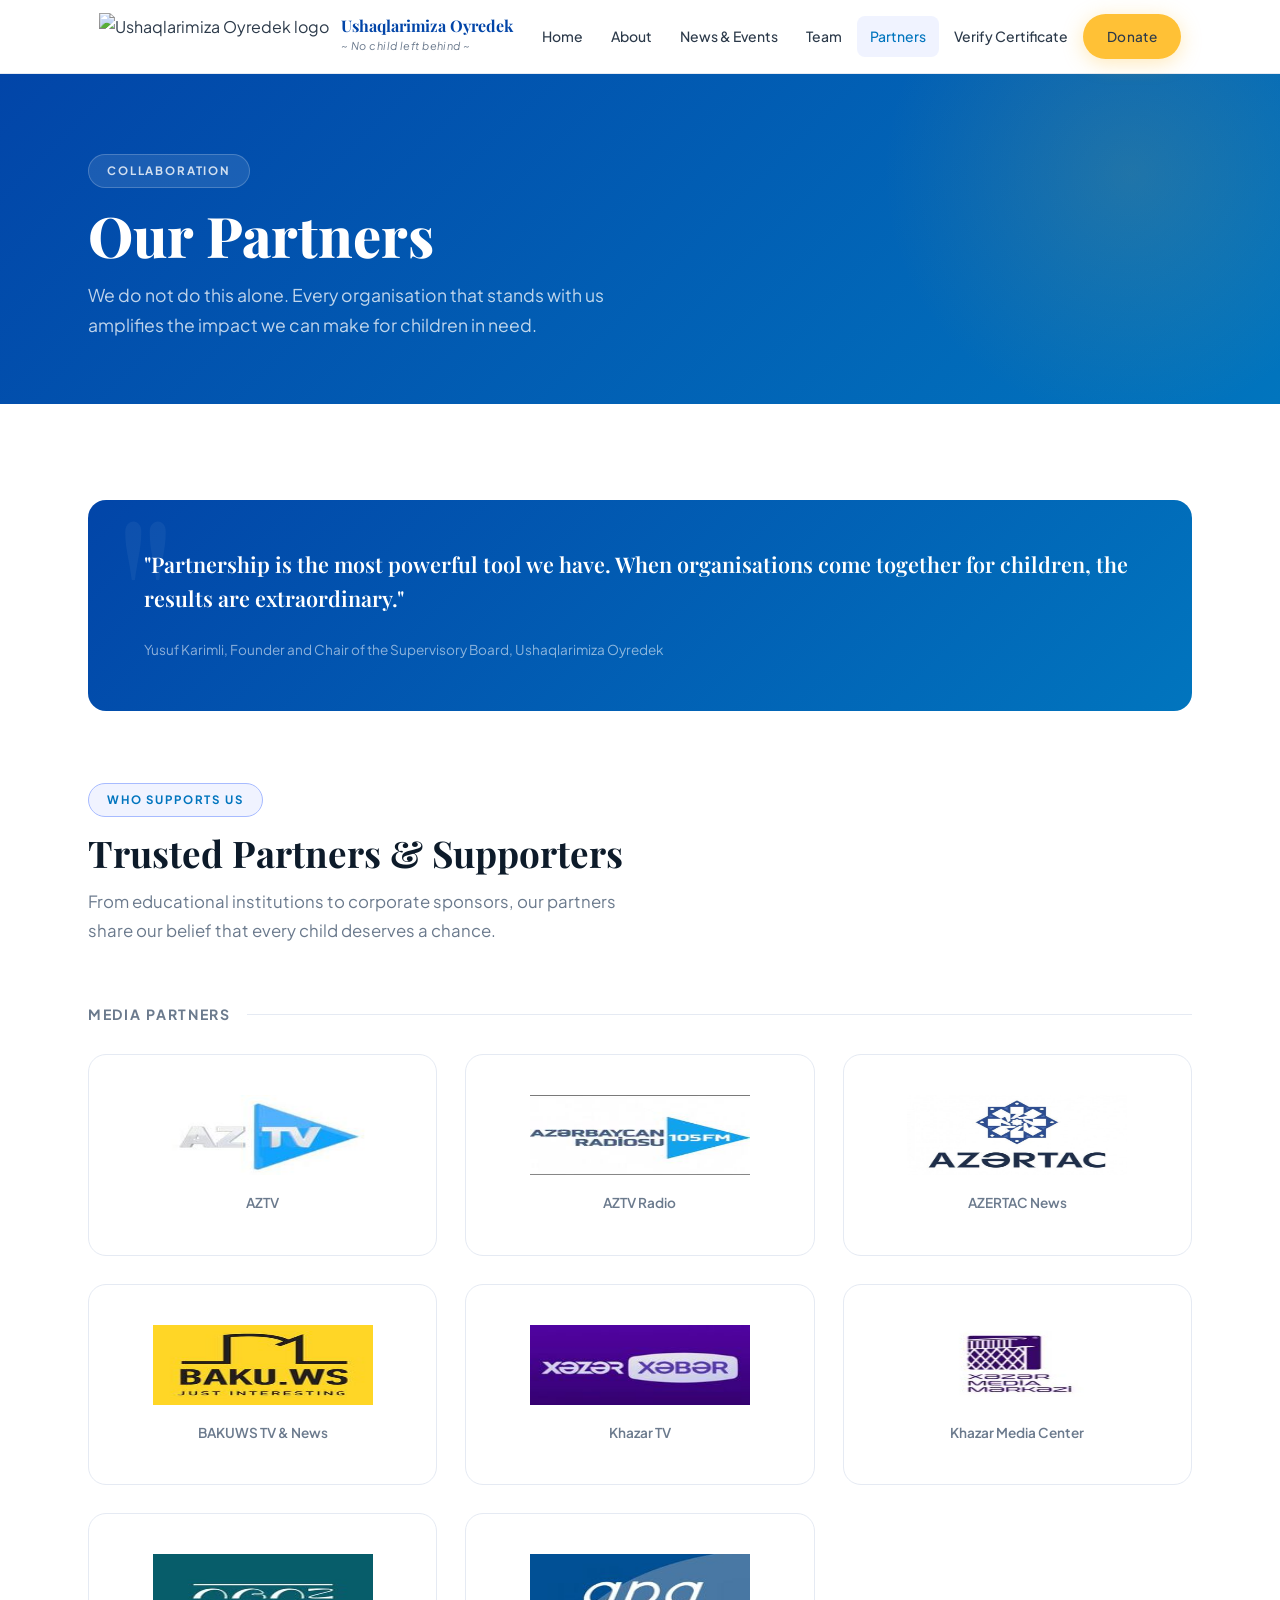
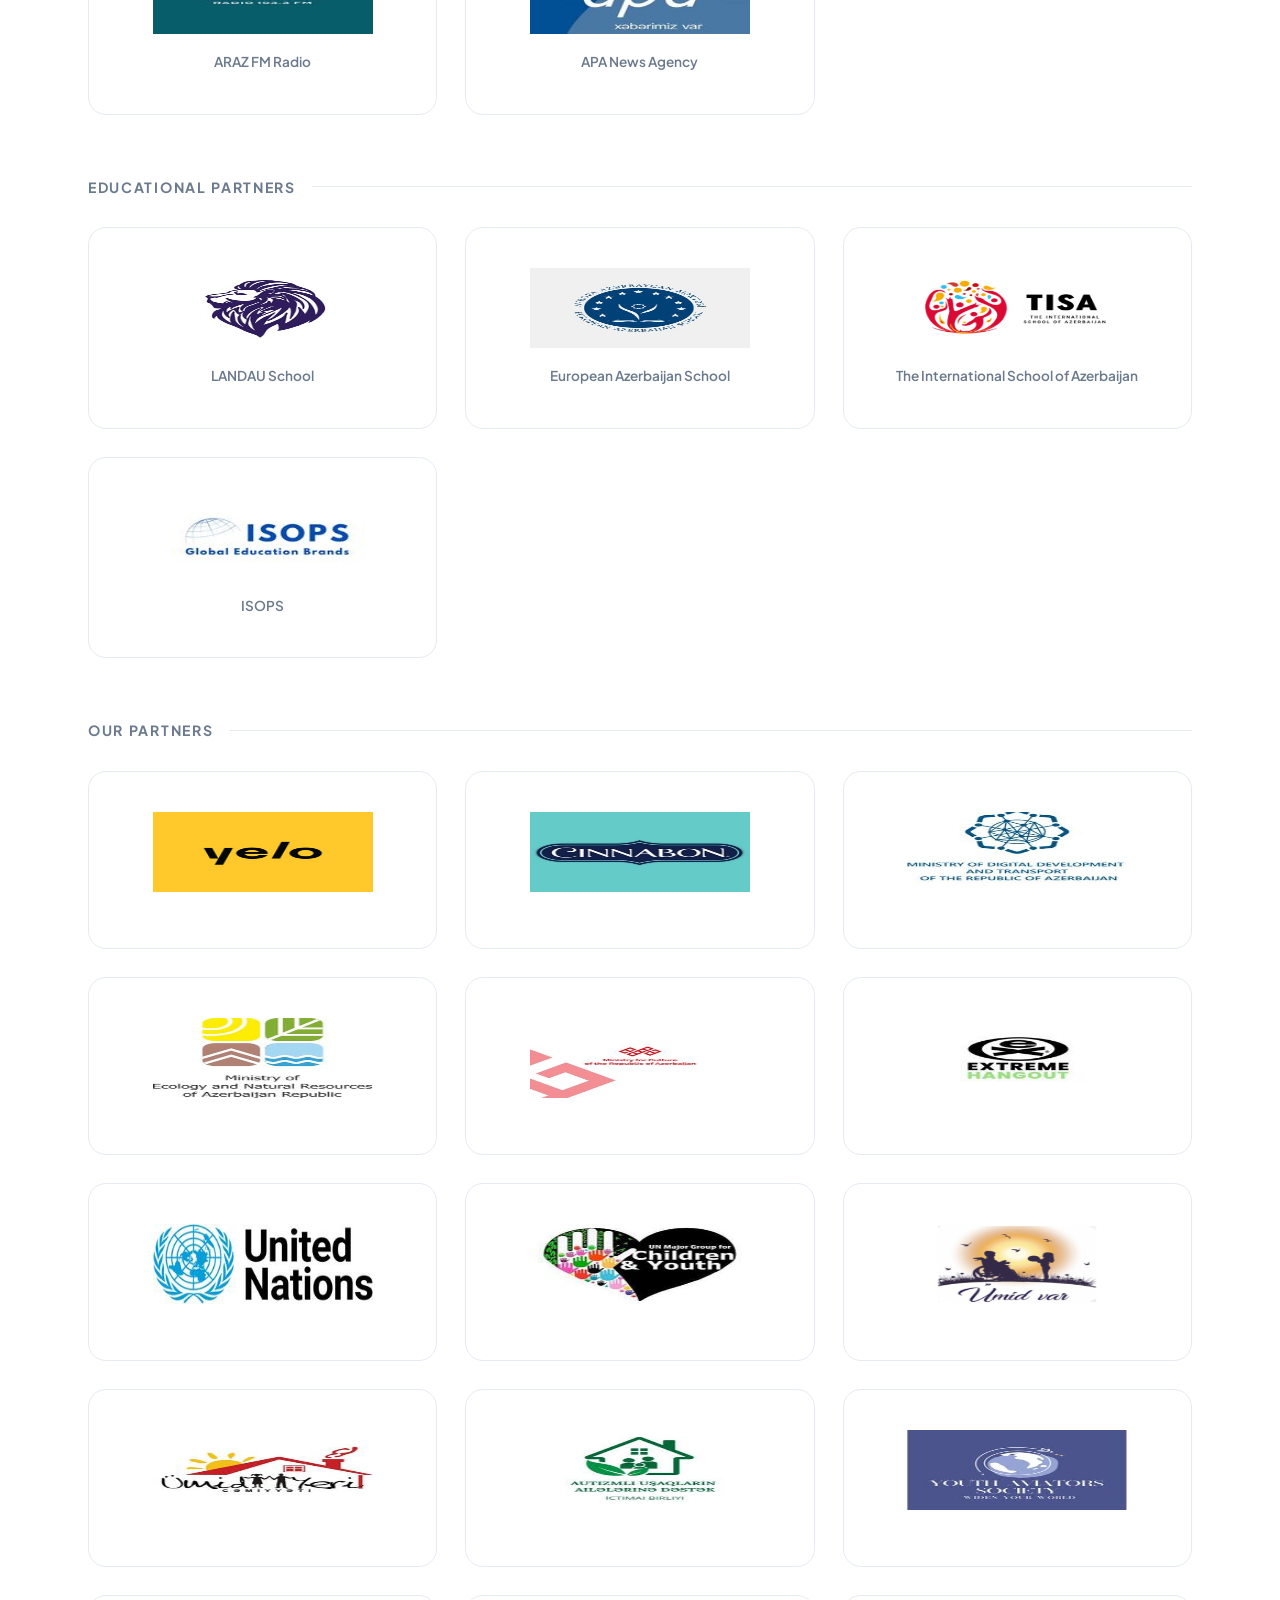
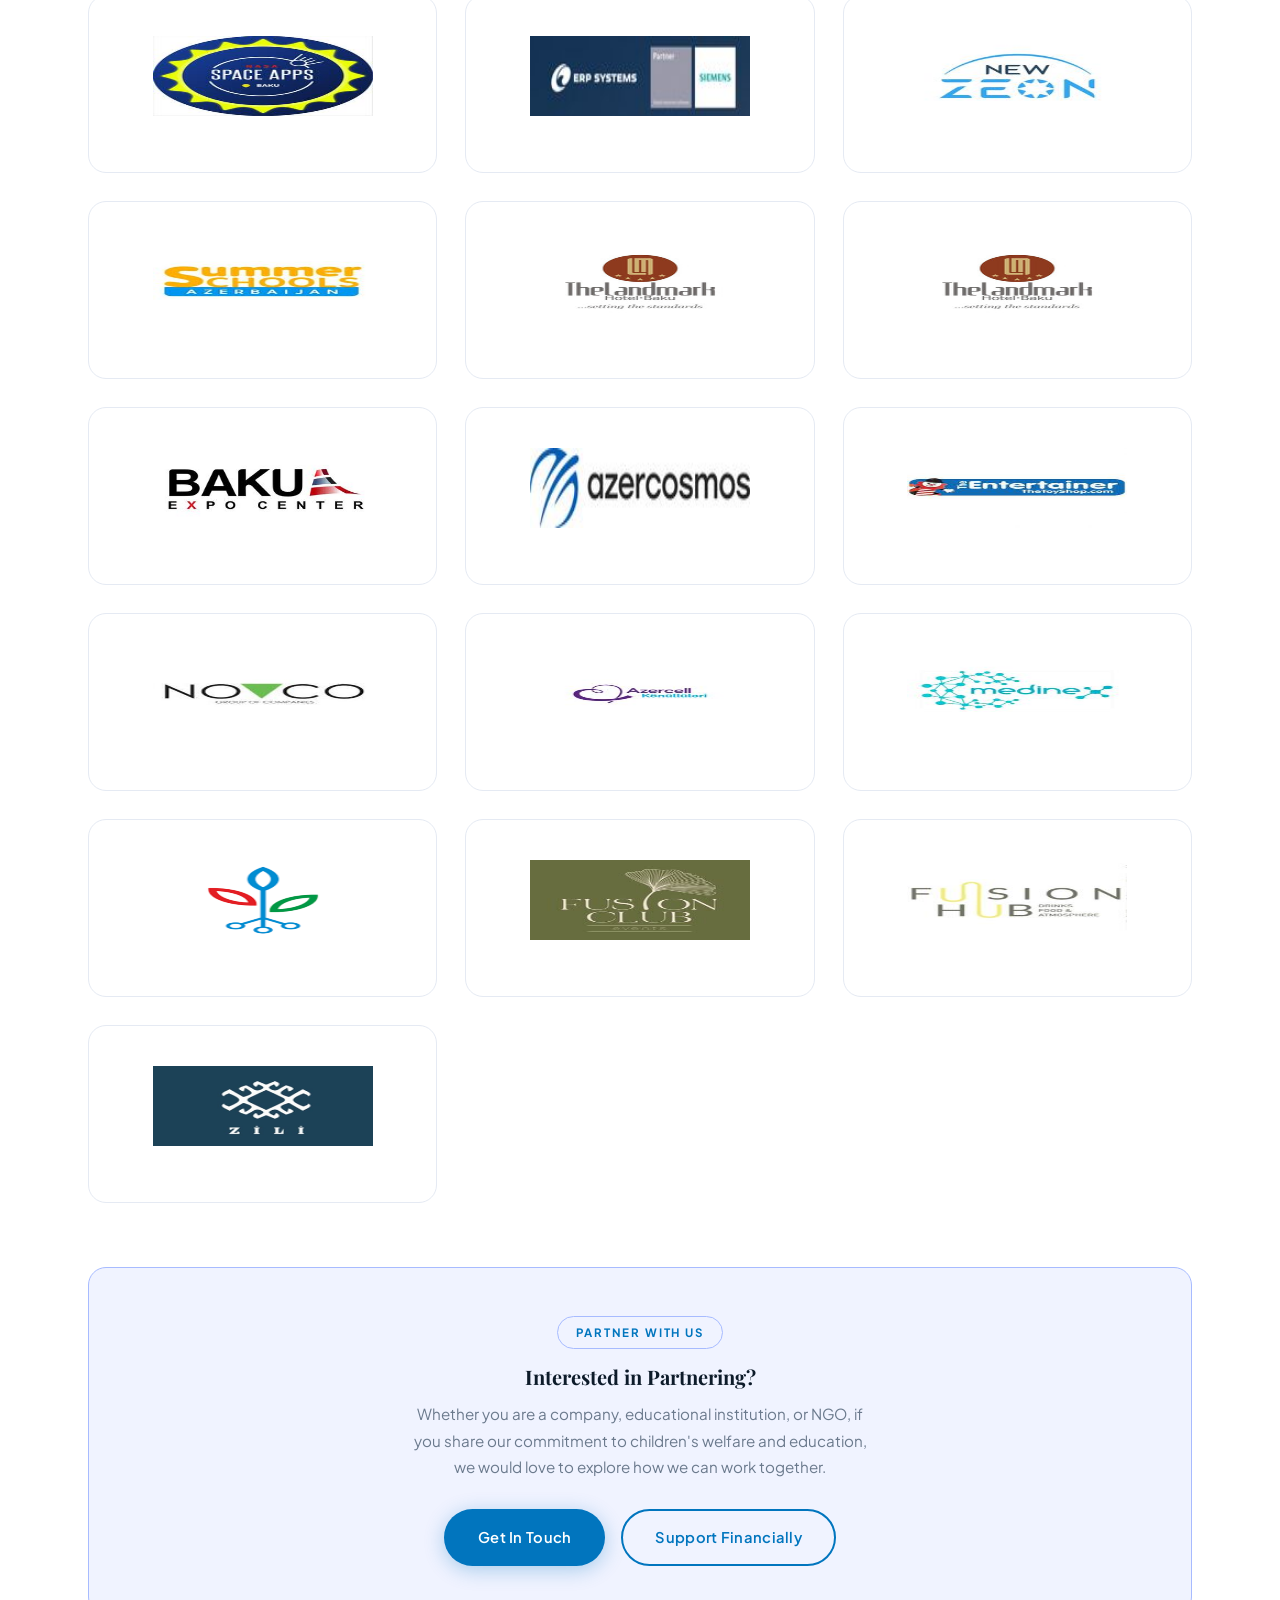
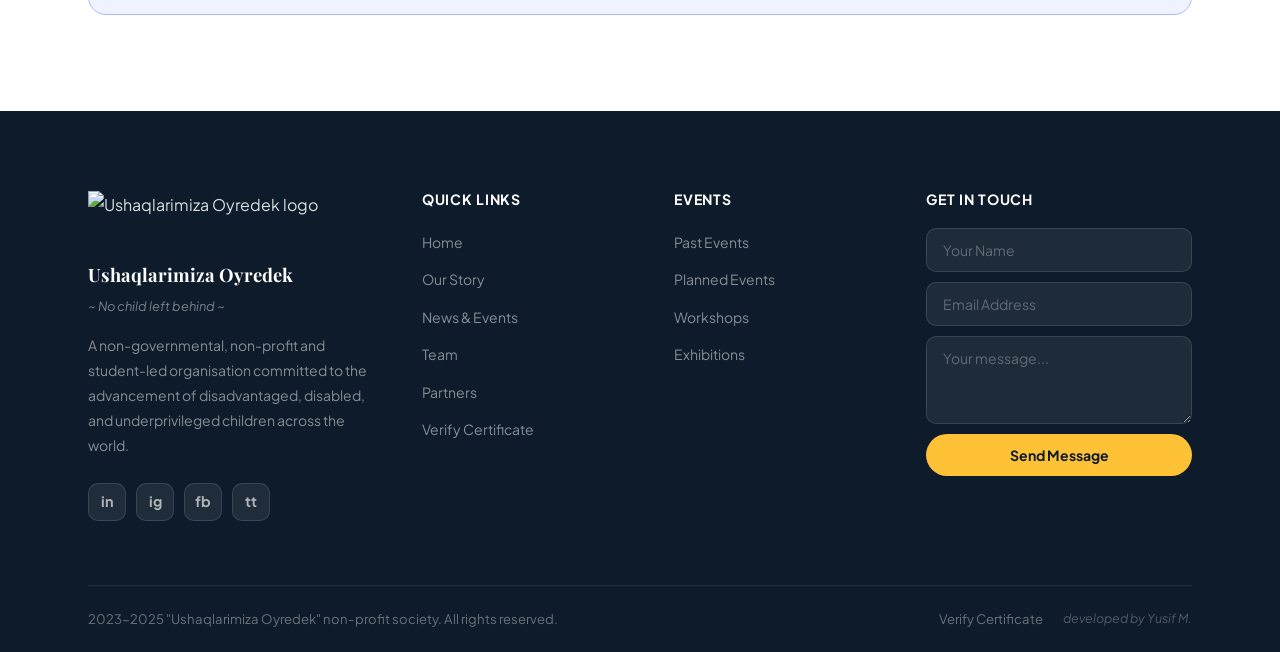
==== partners.html @ ffa464b2 "feat: v2.0" ====
<!DOCTYPE html>
<html lang="en">
<head>
  <meta charset="UTF-8"/>
  <meta name="viewport" content="width=device-width, initial-scale=1.0"/>
  <title>Our Partners -- Ushaqlarimiza Oyredek</title>
  <meta name="description" content="The organisations and institutions that stand with Ushaqlarimiza Oyredek in our mission to empower underprivileged children."/>
  <link rel="stylesheet" href="css/style.css"/>
  <style>
    .partner-tier{margin-bottom:64px}
    .partner-tier-label{
      display:flex;align-items:center;gap:16px;margin-bottom:32px
    }
    .partner-tier-label h3{
      font-size:.88rem;text-transform:uppercase;letter-spacing:.12em;
      color:var(--muted);font-family:var(--font-body);font-weight:700;white-space:nowrap
    }
    .partner-tier-label::after{content:'';flex:1;height:1px;background:var(--border)}
    .partners-quote{
      background:linear-gradient(135deg,var(--blue-dark),var(--blue));
      border-radius:var(--radius);padding:48px 56px;margin-bottom:72px;
      position:relative;overflow:hidden
    }
    .partners-quote::before{
      content:'"';position:absolute;top:-20px;left:24px;
      font-family:var(--font-head);font-size:14rem;color:rgba(255,255,255,.05);
      line-height:1;pointer-events:none
    }
    .partners-quote blockquote{
      position:relative;z-index:1;
      font-family:var(--font-head);font-size:1.35rem;color:#fff;
      font-weight:600;line-height:1.55;margin-bottom:20px
    }
    .partners-quote cite{font-size:.85rem;color:rgba(255,255,255,.55);font-style:normal}
    .become-partner{
      background:var(--lavender-bg);border:1px solid var(--lavender);
      border-radius:var(--radius);padding:48px 40px;text-align:center
    }
    .become-partner h3{margin-bottom:12px}
    .become-partner p{color:var(--muted);max-width:460px;margin:0 auto 28px;font-size:.95rem;line-height:1.75}
    @media(max-width:600px){
      .partners-quote{padding:36px 28px}
    }
  </style>
</head>
<body>

<!-- ===== NAVBAR ===== -->
<nav class="navbar" role="navigation" aria-label="Main navigation">
  <div class="container">
    <div class="nav-inner">
      <a class="nav-brand" href="index.html" aria-label="Ushaqlarimiza Oyredek home">
        <div class="nav-logo">
          <img src="images/uologoclear.png" alt="Ushaqlarimiza Oyredek logo"/>
        </div>
        <div class="nav-brand-text">
          <span class="nav-brand-name">Ushaqlarimiza Oyredek</span>
          <span class="nav-brand-tag">~ No child left behind ~</span>
        </div>
      </a>
      <div class="nav-links">
        <a href="index.html">Home</a>
        <a href="index.html#about">About</a>
        <a href="index.html#news">News &amp; Events</a>
        <a href="team.html">Team</a>
        <a href="partners.html" class="active">Partners</a>
        <a href="verify.html">Verify Certificate</a>
        <a href="index.html#donate" class="btn btn-gold">Donate</a>
      </div>
      <button class="nav-toggle" aria-label="Toggle menu" aria-expanded="false">
        <span></span><span></span><span></span>
      </button>
    </div>
  </div>
</nav>
<nav class="mobile-nav" aria-label="Mobile navigation">
  <a href="index.html">Home</a>
  <a href="index.html#about">About</a>
  <a href="index.html#news">News &amp; Events</a>
  <a href="team.html">Team</a>
  <a href="partners.html">Partners</a>
  <a href="verify.html">Verify Certificate</a>
  <a href="index.html#donate" class="btn btn-gold">Donate</a>
</nav>

<!-- ===== PAGE HERO ===== -->
<section class="page-hero" aria-labelledby="partners-page-heading">
  <div class="container">
    <div class="page-hero-content">
      <div class="section-label">Collaboration</div>
      <h1 id="partners-page-heading">Our Partners</h1>
      <p>We do not do this alone. Every organisation that stands with us amplifies the impact we can make for children in need.</p>
    </div>
  </div>
</section>

<!-- ===== PARTNERS ===== -->
<section class="section" aria-labelledby="partners-heading">
  <div class="container">

    <div class="partners-quote reveal">
      <blockquote>"Partnership is the most powerful tool we have. When organisations come together for children, the results are extraordinary."</blockquote>
      <cite>Yusuf Karimli, Founder and Chair of the Supervisory Board, Ushaqlarimiza Oyredek</cite>
    </div>

    <div class="section-header reveal">
      <div class="section-label">Who Supports Us</div>
      <h2 class="section-title" id="partners-heading">Trusted Partners &amp; Supporters</h2>
      <p class="section-sub">From educational institutions to corporate sponsors, our partners share our belief that every child deserves a chance.</p>
    </div>

    <div class="partner-tier">
      <div class="partner-tier-label"><h3>Media Partners</h3></div>
      <div class="partners-grid" role="list">
        <div class="partner-card reveal" role="listitem">
          <img class="partner-logo" src="images/partners/AZTV.jpg" alt="Partner organisation 1" width="220" height="80" loading="lazy"/>
          <div class="partner-name">AZTV</div>
        </div>
        <div class="partner-card reveal reveal-d1" role="listitem">
          <img class="partner-logo" src="images/partners/AZTV_radio.jpg" alt="Partner organisation 2" width="220" height="80" loading="lazy"/>
          <div class="partner-name">AZTV Radio</div>
        </div>
        <div class="partner-card reveal reveal-d2" role="listitem">
          <img class="partner-logo" src="images/partners/azertac.jpg" alt="Partner organisation 3" width="220" height="80" loading="lazy"/>
          <div class="partner-name">AZERTAC News</div>
        </div>
        <div class="partner-card reveal reveal-d2" role="listitem">
          <img class="partner-logo" src="images/partners/bakuws.jpg" alt="Partner organisation 3" width="220" height="80" loading="lazy"/>
          <div class="partner-name">BAKUWS TV & News</div>
        </div>
        <div class="partner-card reveal reveal-d2" role="listitem">
          <img class="partner-logo" src="images/partners/xezer.jpg" alt="Partner organisation 3" width="220" height="80" loading="lazy"/>
          <div class="partner-name">Khazar TV</div>
        </div>
        <div class="partner-card reveal reveal-d2" role="listitem">
          <img class="partner-logo" src="images/partners/xezercenter.jpg" alt="Partner organisation 3" width="220" height="80" loading="lazy"/>
          <div class="partner-name">Khazar Media Center</div>
        </div>
        <div class="partner-card reveal reveal-d2" role="listitem">
          <img class="partner-logo" src="images/partners/arazfm.jpg" alt="Partner organisation 3" width="220" height="80" loading="lazy"/>
          <div class="partner-name">ARAZ FM Radio</div>
        </div>
        <div class="partner-card reveal reveal-d2" role="listitem">
          <img class="partner-logo" src="images/partners/apa.jpg" alt="Partner organisation 3" width="220" height="80" loading="lazy"/>
          <div class="partner-name">APA News Agency</div>
        </div>
      </div>
    </div>

    <div class="partner-tier">
      <div class="partner-tier-label"><h3>Educational Partners</h3></div>
      <div class="partners-grid" role="list">
        <div class="partner-card reveal" role="listitem">
          <img class="partner-logo" src="images/partners/landau.jpg" alt="Partner organisation 4" width="220" height="80" loading="lazy"/>
          <div class="partner-name">LANDAU School</div>
        </div>
        <div class="partner-card reveal reveal-d1" role="listitem">
          <img class="partner-logo" src="images/partners/mtk.jpeg" alt="Partner organisation 5" width="220" height="80" loading="lazy"/>
          <div class="partner-name">European Azerbaijan School</div>
        </div>
        <div class="partner-card reveal reveal-d2" role="listitem">
          <img class="partner-logo" src="images/partners/TISA.jpg" alt="Partner organisation 6" width="220" height="80" loading="lazy"/>
          <div class="partner-name">The International School of Azerbaijan</div>
        </div>
        <div class="partner-card reveal reveal-d2" role="listitem">
          <img class="partner-logo" src="images/partners/isops.jpg" alt="Partner organisation 6" width="220" height="80" loading="lazy"/>
          <div class="partner-name">ISOPS</div>
        </div>
      </div>
    </div>


    <div class="partner-tier">
      <div class="partner-tier-label"><h3>Our Partners</h3></div>
      <div class="partners-grid" role="list">
        <div class="partner-card reveal" role="listitem">
          <img class="partner-logo" src="images/partners/yelo.png" alt="Partner organisation 1" width="220" height="80" loading="lazy"/>
        </div>
        <div class="partner-card reveal reveal-d1" role="listitem">
          <img class="partner-logo" src="images/partners/cinnabon.jpg" alt="Partner organisation 2" width="220" height="80" loading="lazy"/>
        </div>
        <div class="partner-card reveal reveal-d2" role="listitem">
          <img class="partner-logo" src="images/partners/minisrtydigitaldev.jpg" alt="Partner organisation 3" width="220" height="80" loading="lazy"/>
        </div>
        <div class="partner-card reveal reveal-d2" role="listitem">
          <img class="partner-logo" src="images/partners/eco.png" alt="Partner organisation 3" width="220" height="80" loading="lazy"/>
        </div>
        <div class="partner-card reveal" role="listitem">
          <img class="partner-logo" src="images/partners/eng.jpg" alt="Partner organisation 1" width="220" height="80" loading="lazy"/>
        </div>
        <div class="partner-card reveal reveal-d1" role="listitem">
          <img class="partner-logo" src="images/partners/ex.jpg" alt="Partner organisation 2" width="220" height="80" loading="lazy"/>
        </div>
        <div class="partner-card reveal reveal-d2" role="listitem">
          <img class="partner-logo" src="images/partners/unitednations.jpg" alt="Partner organisation 3" width="220" height="80" loading="lazy"/>
        </div>
        <div class="partner-card reveal reveal-d2" role="listitem">
          <img class="partner-logo" src="images/partners/child&youth.jpg" alt="Partner organisation 3" width="220" height="80" loading="lazy"/>
        </div>
        <div class="partner-card reveal reveal-d2" role="listitem">
          <img class="partner-logo" src="images/partners/UMID.png" alt="Partner organisation 3" width="220" height="80" loading="lazy"/>
        </div>
        <div class="partner-card reveal" role="listitem">
          <img class="partner-logo" src="images/partners/umid.jpeg" alt="Partner organisation 1" width="220" height="80" loading="lazy"/>
        </div>
        <div class="partner-card reveal reveal-d1" role="listitem">
          <img class="partner-logo" src="images/partners/autism.jpeg" alt="Partner organisation 2" width="220" height="80" loading="lazy"/>
        </div>
        <div class="partner-card reveal reveal-d2" role="listitem">
          <img class="partner-logo" src="images/partners/YOS.jpg" alt="Partner organisation 3" width="220" height="80" loading="lazy"/>
        </div>
        <div class="partner-card reveal reveal-d2" role="listitem">
          <img class="partner-logo" src="images/partners/nasa.jpg" alt="Partner organisation 3" width="220" height="80" loading="lazy"/>
        </div>
        <div class="partner-card reveal reveal-d1" role="listitem">
          <img class="partner-logo" src="images/partners/siemens.jpg" alt="Partner organisation 2" width="220" height="80" loading="lazy"/>
        </div>
        <div class="partner-card reveal reveal-d2" role="listitem">
          <img class="partner-logo" src="images/partners/new_zeon.jpg" alt="Partner organisation 3" width="220" height="80" loading="lazy"/>
        </div>
        <div class="partner-card reveal reveal-d2" role="listitem">
          <img class="partner-logo" src="images/partners/summer_school.jpg" alt="Partner organisation 3" width="220" height="80" loading="lazy"/>
        </div>
        <div class="partner-card reveal" role="listitem">
          <img class="partner-logo" src="images/partners/landmark.jpeg" alt="Partner organisation 1" width="220" height="80" loading="lazy"/>
        </div>
        <div class="partner-card reveal reveal-d1" role="listitem">
          <img class="partner-logo" src="images/partners/landmark.jpeg" alt="Partner organisation 2" width="220" height="80" loading="lazy"/>
        </div>
        <div class="partner-card reveal reveal-d2" role="listitem">
          <img class="partner-logo" src="images/partners/bakuexpo.jpg" alt="Partner organisation 3" width="220" height="80" loading="lazy"/>
        </div>
        <div class="partner-card reveal reveal-d2" role="listitem">
          <img class="partner-logo" src="images/partners/azercosmos.jpg" alt="Partner organisation 3" width="220" height="80" loading="lazy"/>
        </div>
        <div class="partner-card reveal" role="listitem">
          <img class="partner-logo" src="images/partners/the_entertainer.jpg" alt="Partner organisation 1" width="220" height="80" loading="lazy"/>
        </div>
        <div class="partner-card reveal reveal-d1" role="listitem">
          <img class="partner-logo" src="images/partners/novco.jpg" alt="Partner organisation 2" width="220" height="80" loading="lazy"/>
        </div>
        <div class="partner-card reveal reveal-d2" role="listitem">
          <img class="partner-logo" src="images/partners/azercell.jpg" alt="Partner organisation 3" width="220" height="80" loading="lazy"/>
        </div>
        <div class="partner-card reveal reveal-d2" role="listitem">
          <img class="partner-logo" src="images/partners/medinex.jpg" alt="Partner organisation 3" width="220" height="80" loading="lazy"/>
        </div>
        <div class="partner-card reveal" role="listitem">
          <img class="partner-logo" src="images/partners/karabakh.png" alt="Partner organisation 1" width="220" height="80" loading="lazy"/>
        </div>
        <div class="partner-card reveal reveal-d1" role="listitem">
          <img class="partner-logo" src="images/partners/fusion.jpg" alt="Partner organisation 2" width="220" height="80" loading="lazy"/>
        </div>
        <div class="partner-card reveal reveal-d2" role="listitem">
          <img class="partner-logo" src="images/partners/fusion.jpeg" alt="Partner organisation 3" width="220" height="80" loading="lazy"/>
        </div>
        <div class="partner-card reveal reveal-d2" role="listitem">
          <img class="partner-logo" src="images/partners/zilli.png" alt="Partner organisation 3" width="220" height="80" loading="lazy"/>
        </div>
      </div>
    </div>

    <div class="become-partner reveal">
      <div class="section-label" style="margin-bottom:16px">Partner With Us</div>
      <h3>Interested in Partnering?</h3>
      <p>Whether you are a company, educational institution, or NGO, if you share our commitment to children's welfare and education, we would love to explore how we can work together.</p>
      <div style="display:flex;gap:16px;justify-content:center;flex-wrap:wrap">
        <a href="mailto:info@ushaqlarimizaoyredek.com" class="btn btn-primary">Get In Touch</a>
        <a href="index.html#donate" class="btn btn-outline-blue">Support Financially</a>
      </div>
    </div>




  </div>
</section>

<!-- ===== FOOTER ===== -->
<footer role="contentinfo">
  <div class="container">
    <div class="footer-grid">
      <div class="footer-brand">
        <div class="footer-logo">
          <img src="images/uologoclear.png" alt="Ushaqlarimiza Oyredek logo"/>
        </div>
        <div class="footer-brand-name">Ushaqlarimiza Oyredek</div>
        <div class="footer-brand-tag">~ No child left behind ~</div>
        <p class="footer-desc">A non-governmental, non-profit and student-led organisation committed to the advancement of disadvantaged, disabled, and underprivileged children across the world.</p>
        <div class="social-links">
          <a href="https://www.linkedin.com/in/ushaqlarimiza-oyredek-2b9051296/" class="social-link" aria-label="LinkedIn" target="_blank" rel="noopener">in</a>
          <a href="https://www.instagram.com/ushaqlarimizaoyredek/" class="social-link" aria-label="Instagram" target="_blank" rel="noopener">ig</a>
          <a href="https://www.facebook.com/profile.php?id=61552572833316" class="social-link" aria-label="Facebook" target="_blank" rel="noopener">fb</a>
          <a href="https://www.tiktok.com/@ushaqlarimizaoyredek" class="social-link" aria-label="TikTok" target="_blank" rel="noopener">tt</a>
        </div>
      </div>
      <div class="footer-col">
        <h4>Quick Links</h4>
        <ul>
          <li><a href="index.html">Home</a></li>
          <li><a href="index.html#about">Our Story</a></li>
          <li><a href="index.html#news">News &amp; Events</a></li>
          <li><a href="team.html">Team</a></li>
          <li><a href="partners.html">Partners</a></li>
          <li><a href="verify.html">Verify Certificate</a></li>
        </ul>
      </div>
      <div class="footer-col">
        <h4>Events</h4>
        <ul>
          <li><a href="#">Past Events</a></li>
          <li><a href="#">Planned Events</a></li>
          <li><a href="#">Workshops</a></li>
          <li><a href="#">Exhibitions</a></li>
        </ul>
      </div>
      <div class="footer-col">
        <h4>Get In Touch</h4>
        <form class="contact-form" aria-label="Contact form">
          <input type="text" placeholder="Your Name" aria-label="Your name" required/>
          <input type="email" placeholder="Email Address" aria-label="Email address" required/>
          <textarea placeholder="Your message..." aria-label="Your message" required></textarea>
          <button type="submit">Send Message</button>
        </form>
      </div>
    </div>
    <div class="footer-bottom">
      <p>2023-2025 "Ushaqlarimiza Oyredek" non-profit society. All rights reserved.</p>
      <div class="footer-bottom-links">
        <a href="verify.html">Verify Certificate</a>
        <span class="dev-credit">developed by Yusif M.</span>
      </div>
    </div>
  </div>
</footer>

<script src="js/main.js"></script>
</body>
</html>
---- css/style.css ----
/* ============================================================
   USHAQLARIMIZA OYREDEK -- Main Stylesheet
   Palette: Blue #0175BE/#0245A8, Gold #FFC136/#FFC97D,
            Lavender #A7BBFF, Beige #F4DCBA, Purple #6640B0
   ============================================================ */

@import url('https://fonts.googleapis.com/css2?family=Playfair+Display:wght@600;700;800&family=Plus+Jakarta+Sans:wght@300;400;500;600;700&display=swap');

:root {
  --blue:        #0175BE;
  --blue-dark:   #0245A8;
  --blue-light:  #EAF4FC;
  --gold:        #FFC136;
  --gold-soft:   #FFC97D;
  --gold-light:  #FFF8E7;
  --lavender:    #A7BBFF;
  --lavender-bg: #F0F3FF;
  --beige:       #F4DCBA;
  --beige-bg:    #FDF7EF;
  --purple:      #6640B0;
  --mint:        #DEF2EF;
  --silver:      #DDE1EA;
  --dark:        #0D1B2A;
  --text:        #2C3A4A;
  --muted:       #6B7A8D;
  --white:       #FFFFFF;
  --border:      #E5EAF3;

  --shadow-sm:  0 2px 12px rgba(1,69,168,.08);
  --shadow-md:  0 8px 32px rgba(1,69,168,.13);
  --shadow-lg:  0 16px 56px rgba(1,69,168,.18);

  --radius:      18px;
  --radius-sm:   10px;
  --radius-pill: 50px;
  --nav-h:       74px;
  --font-head:   'Playfair Display', Georgia, serif;
  --font-body:   'Plus Jakarta Sans', sans-serif;
  --ease:        cubic-bezier(.4,0,.2,1);
  --dur:         0.28s;
}

*,*::before,*::after{box-sizing:border-box;margin:0;padding:0}
html{scroll-behavior:smooth;font-size:16px}
body{font-family:var(--font-body);color:var(--text);background:var(--white);line-height:1.72;-webkit-font-smoothing:antialiased}
img{display:block;max-width:100%}
a{text-decoration:none;color:inherit}
ul{list-style:none}
h1,h2,h3,h4{font-family:var(--font-head);line-height:1.18;color:var(--dark)}
h1{font-size:clamp(2.1rem,5vw,3.5rem);font-weight:800}
h2{font-size:clamp(1.65rem,3.5vw,2.3rem);font-weight:700}
h3{font-size:1.25rem;font-weight:700}
h4{font-size:1rem;font-weight:600}

.container{max-width:1160px;margin:0 auto;padding:0 28px}
.section{padding:96px 0}
.section-beige{background:var(--beige-bg)}
.section-blue{background:var(--blue-light)}
.section-mint{background:var(--mint)}

/* ===== SECTION HEADER ===== */
.section-label{
  display:inline-block;font-size:.72rem;font-weight:700;
  letter-spacing:.16em;text-transform:uppercase;
  color:var(--blue);background:var(--lavender-bg);
  padding:6px 18px;border-radius:var(--radius-pill);
  margin-bottom:14px;border:1px solid var(--lavender)
}
.section-title{margin-bottom:14px}
.section-sub{color:var(--muted);font-size:1.05rem;max-width:560px}
.section-header{margin-bottom:60px}
.section-header.center{text-align:center}
.section-header.center .section-sub{margin:0 auto}

/* ===== BUTTONS ===== */
.btn{
  display:inline-flex;align-items:center;gap:8px;
  padding:14px 32px;border-radius:var(--radius-pill);
  font-family:var(--font-body);font-size:.92rem;font-weight:600;
  cursor:pointer;border:2px solid transparent;
  transition:all var(--dur) var(--ease);letter-spacing:.02em
}
.btn-primary{background:var(--blue);color:#fff;box-shadow:0 4px 20px rgba(1,117,190,.30)}
.btn-primary:hover{background:var(--blue-dark);transform:translateY(-2px);box-shadow:0 8px 28px rgba(1,69,168,.38)}
.btn-gold{background:var(--gold);color:var(--dark);box-shadow:0 4px 20px rgba(255,193,54,.35)}
.btn-gold:hover{background:#e6ad28;transform:translateY(-2px);box-shadow:0 8px 28px rgba(255,193,54,.45)}
.btn-outline{background:transparent;color:#fff;border-color:rgba(255,255,255,.75)}
.btn-outline:hover{background:rgba(255,255,255,.15);transform:translateY(-2px)}
.btn-outline-blue{background:transparent;color:var(--blue);border-color:var(--blue)}
.btn-outline-blue:hover{background:var(--blue);color:#fff;transform:translateY(-2px)}

/* ===== NAVBAR ===== */
.navbar{
  position:sticky;top:0;z-index:1000;
  background:rgba(255,255,255,.97);
  backdrop-filter:blur(18px);-webkit-backdrop-filter:blur(18px);
  border-bottom:1px solid var(--border);height:var(--nav-h);
  display:flex;align-items:center;
  transition:box-shadow var(--dur) var(--ease),height var(--dur) var(--ease)
}
.navbar.scrolled{height:62px;box-shadow:0 4px 32px rgba(2,69,168,.10)}
.nav-inner{display:flex;align-items:center;justify-content:space-between;width:100%;gap:16px}

/* Logo */
.nav-brand{display:flex;align-items:center;gap:12px}
.nav-logo{display:flex;align-items:center;flex-shrink:0}
.nav-logo img{height:48px;width:auto;display:block}
.navbar.scrolled .nav-logo img{height:38px}
.nav-logo svg{width:28px;height:28px}
.nav-brand-text{display:flex;flex-direction:column;gap:1px}
.nav-brand-name{font-family:var(--font-head);font-size:1rem;font-weight:700;color:var(--blue-dark);line-height:1.15}
.nav-brand-tag{font-size:.68rem;color:var(--muted);font-style:italic;letter-spacing:.04em}

.nav-links{display:flex;align-items:center;gap:2px}
.nav-links a{
  padding:8px 13px;border-radius:8px;font-size:.875rem;font-weight:500;
  color:var(--text);transition:all var(--dur) var(--ease);white-space:nowrap
}
.nav-links a:hover,.nav-links a.active{color:var(--blue);background:var(--lavender-bg)}
.nav-links .btn-gold{padding:9px 22px;font-size:.85rem;border-radius:var(--radius-pill)}

.nav-toggle{display:none;background:none;border:none;cursor:pointer;padding:8px;flex-direction:column;gap:5px}
.nav-toggle span{display:block;width:24px;height:2px;background:var(--dark);border-radius:2px;transition:all var(--dur) var(--ease)}

.mobile-nav{
  display:none;position:fixed;top:var(--nav-h);left:0;right:0;
  background:#fff;border-bottom:2px solid var(--border);
  padding:16px 24px 24px;flex-direction:column;gap:4px;
  z-index:999;box-shadow:0 16px 40px rgba(0,0,0,.12)
}
.mobile-nav.open{display:flex}
.mobile-nav a{
  padding:13px 16px;border-radius:10px;
  font-size:.95rem;font-weight:500;display:block;transition:all var(--dur) var(--ease)
}
.mobile-nav a:hover{background:var(--lavender-bg);color:var(--blue)}
.mobile-nav .btn-gold{text-align:center;margin-top:8px;display:block;border-radius:50px}

/* ===== HERO ===== */
.hero{
  position:relative;min-height:100vh;
  display:flex;align-items:center;overflow:hidden;
  background:linear-gradient(135deg,var(--blue-dark) 0%,var(--blue) 60%,#0192D8 100%)
}
.hero-bg{
  position:absolute;inset:0;
  background-image: url('../images/landingpage/background.png');
  background-size:cover;background-position:center;opacity:.10
}
.hero-shapes{position:absolute;inset:0;overflow:hidden;pointer-events:none}
.h-circle-1{
  position:absolute;width:560px;height:560px;border-radius:50%;
  background:radial-gradient(circle,rgba(255,193,54,.20) 0%,transparent 70%);
  top:-120px;right:-80px
}
.h-circle-2{
  position:absolute;width:360px;height:360px;border-radius:50%;
  background:radial-gradient(circle,rgba(167,187,255,.18) 0%,transparent 70%);
  bottom:-80px;left:10%
}
.h-circle-3{
  position:absolute;width:220px;height:220px;border-radius:50%;
  border:1px solid rgba(255,255,255,.10);bottom:160px;right:14%
}
.hero-content{position:relative;z-index:2;max-width:800px;padding:100px 0 180px}
.hero-chip{
  display:inline-flex;align-items:center;gap:10px;
  background:rgba(255,255,255,.12);border:1px solid rgba(255,255,255,.25);
  color:#fff;font-size:.75rem;font-weight:600;letter-spacing:.12em;text-transform:uppercase;
  padding:8px 20px;border-radius:var(--radius-pill);margin-bottom:28px;backdrop-filter:blur(8px)
}
.hero-chip .dot{
  width:8px;height:8px;border-radius:50%;
  background:var(--gold);animation:pulse-dot 2s infinite
}
@keyframes pulse-dot{0%,100%{opacity:1;transform:scale(1)}50%{opacity:.6;transform:scale(1.35)}}
.hero h1{color:#fff;margin-bottom:24px}
.hero h1 em{font-style:normal;color:var(--gold)}
.hero-sub{font-size:1.12rem;color:rgba(255,255,255,.82);max-width:580px;margin-bottom:44px;line-height:1.75}
.hero-ctas{display:flex;gap:16px;flex-wrap:wrap}

/* stats bar */
.hero-stats{
  position:absolute;bottom:0;left:0;right:0;z-index:2;
  background:rgba(2,69,168,.50);backdrop-filter:blur(12px);
  border-top:1px solid rgba(255,255,255,.12)
}
.hero-stats-inner{display:flex;align-items:stretch}
.hero-stat{
  flex:1;text-align:center;padding:22px 16px;
  border-right:1px solid rgba(255,255,255,.12)
}
.hero-stat:last-child{border-right:none}
.hero-stat-num{font-family:var(--font-head);font-size:1.8rem;font-weight:800;color:var(--gold);line-height:1}
.hero-stat-label{font-size:.70rem;color:rgba(255,255,255,.68);text-transform:uppercase;letter-spacing:.10em;margin-top:4px}

/* ===== VALUES ===== */
.values-grid{display:grid;grid-template-columns:repeat(5,1fr);gap:20px}
.value-card{
  background:#fff;border:1px solid var(--border);border-radius:var(--radius);
  padding:36px 20px;text-align:center;transition:all var(--dur) var(--ease);cursor:default
}
.value-card:hover{transform:translateY(-6px);box-shadow:var(--shadow-md);border-color:var(--lavender)}
.value-card:nth-child(1){border-top:3px solid var(--blue)}
.value-card:nth-child(2){border-top:3px solid var(--gold)}
.value-card:nth-child(3){border-top:3px solid #E74C3C}
.value-card:nth-child(4){border-top:3px solid var(--purple)}
.value-card:nth-child(5){border-top:3px solid #1ABC9C}
.value-name{font-family:var(--font-head);font-size:1.1rem;font-weight:700;color:var(--dark);margin-bottom:8px}
.value-desc{font-size:.875rem;color:var(--muted);line-height:1.6}

/* ===== ABOUT ===== */
.about-grid{display:grid;grid-template-columns:1fr 1fr;gap:72px;align-items:center}
.about-text p{color:var(--muted);margin-bottom:18px;line-height:1.8;font-size:.96rem}
.about-badges{display:flex;gap:10px;flex-wrap:wrap;margin:20px 0 28px}
.badge{
  display:inline-flex;align-items:center;gap:6px;
  background:var(--lavender-bg);color:var(--blue-dark);
  border:1px solid var(--lavender);padding:7px 16px;
  border-radius:var(--radius-pill);font-size:.82rem;font-weight:600
}
.about-img{position:relative}
.about-img img{border-radius:var(--radius);width:100%;height:420px;object-fit:cover}
.about-img-badge{
  position:absolute;bottom:-20px;left:-20px;
  background:var(--gold);border-radius:var(--radius);
  padding:20px 24px;box-shadow:var(--shadow-md)
}
.about-img-badge strong{
  font-family:var(--font-head);font-size:2rem;font-weight:800;
  color:var(--dark);display:block;line-height:1
}
.about-img-badge span{font-size:.78rem;color:rgba(13,27,42,.70);font-weight:600}

/* ===== MEDIA ROW (images + video) ===== */
.media-grid{display:grid;grid-template-columns:repeat(3,1fr);gap:16px}
.media-grid{display:grid;grid-template-columns:repeat(3,1fr);grid-template-rows:auto;gap:16px}
.media-item{border-radius:var(--radius);overflow:hidden;position:relative;background:var(--blue-light)}
.media-item img{width:100%;height:100%;object-fit:cover;display:block;transition:transform .4s var(--ease)}
.media-item:hover img{transform:scale(1.04)}
.media-item.wide{grid-column:span 2}
.media-item.wide img{height:360px}
.media-item:not(.wide) img{height:240px}
.video-thumb{
  position:relative;cursor:pointer;
  background:#000;border-radius:var(--radius);overflow:hidden;aspect-ratio:16/9
}
.video-thumb iframe{width:100%;height:100%;border:none;display:block}
.video-thumb-cover{
  position:absolute;inset:0;background:rgba(2,69,168,.55);
  display:flex;align-items:center;justify-content:center;transition:opacity var(--dur)
}
.video-thumb-cover:hover{opacity:0}
.play-btn{
  width:64px;height:64px;border-radius:50%;
  background:rgba(255,255,255,.20);border:2px solid rgba(255,255,255,.60);
  display:flex;align-items:center;justify-content:center;
  transition:all var(--dur) var(--ease)
}
.play-btn::after{
  content:'';border-style:solid;
  border-width:12px 0 12px 22px;
  border-color:transparent transparent transparent #fff;
  margin-left:4px
}

/* ===== NEWS & EVENTS ===== */
.news-grid{display:grid;grid-template-columns:repeat(3,1fr);gap:28px}
.news-card{
  background:#fff;border:1px solid var(--border);border-radius:var(--radius);
  overflow:hidden;transition:all var(--dur) var(--ease);display:flex;flex-direction:column
}
.news-card:hover{transform:translateY(-6px);box-shadow:var(--shadow-lg)}
.news-card-img{position:relative;overflow:hidden}
.news-card-img img{width:100%;height:210px;object-fit:cover;transition:transform .4s var(--ease)}
.news-card:hover .news-card-img img{transform:scale(1.04)}
.news-card-tag{
  position:absolute;top:14px;left:14px;
  font-size:.68rem;font-weight:700;letter-spacing:.12em;text-transform:uppercase;
  padding:5px 12px;border-radius:50px
}
.tag-event{background:var(--gold);color:var(--dark)}
.tag-news{background:var(--blue);color:#fff}
.tag-upcoming{background:var(--purple);color:#fff}
.news-card-body{padding:24px;flex:1;display:flex;flex-direction:column}
.news-date{font-size:.75rem;color:var(--muted);font-weight:600;text-transform:uppercase;letter-spacing:.08em;margin-bottom:10px}
.news-card h3{font-size:1.1rem;margin-bottom:10px;line-height:1.35}
.news-card p{color:var(--muted);font-size:.875rem;line-height:1.7;flex:1;margin-bottom:18px}
.news-link{
  font-size:.875rem;font-weight:600;color:var(--blue);
  display:inline-flex;align-items:center;gap:6px;transition:gap var(--dur) var(--ease)
}
.news-link:hover{gap:10px}

/* ===== CTA BANNER ===== */
.cta-banner{
  background:linear-gradient(135deg,var(--blue-dark) 0%,var(--blue) 60%,#0192D8 100%);
  border-radius:var(--radius);padding:80px 64px;
  text-align:center;position:relative;overflow:hidden
}
.cta-banner::before{
  content:'';position:absolute;width:500px;height:500px;border-radius:50%;
  background:radial-gradient(circle,rgba(255,193,54,.18) 0%,transparent 70%);
  top:-150px;right:-80px
}
.cta-banner::after{
  content:'';position:absolute;width:300px;height:300px;border-radius:50%;
  background:radial-gradient(circle,rgba(167,187,255,.15) 0%,transparent 70%);
  bottom:-80px;left:-60px
}
.cta-banner h2{color:#fff;margin-bottom:16px;position:relative;z-index:1}
.cta-banner p{color:rgba(255,255,255,.80);margin-bottom:36px;font-size:1.05rem;position:relative;z-index:1;max-width:520px;margin-left:auto;margin-right:auto}
.cta-buttons{display:flex;gap:16px;justify-content:center;flex-wrap:wrap;position:relative;z-index:1}

/* ===== FOOTER ===== */
footer{background:var(--dark);color:rgba(255,255,255,.85);padding:80px 0 0}
.footer-grid{display:grid;grid-template-columns:1.4fr 1fr 1fr 1.3fr;gap:48px;padding-bottom:64px}
.footer-logo{
  display:inline-flex;align-items:center;
  margin-bottom:16px
}
.footer-logo img{height:52px;width:auto;display:block}
.footer-brand-name{font-family:var(--font-head);font-size:1.15rem;font-weight:700;color:#fff;margin-bottom:4px}
.footer-brand-tag{font-size:.8rem;color:rgba(255,255,255,.45);font-style:italic}
.footer-desc{font-size:.875rem;color:rgba(255,255,255,.50);line-height:1.8;margin:16px 0 24px}
.social-links{display:flex;gap:10px}
.social-link{
  width:38px;height:38px;border-radius:10px;
  background:rgba(255,255,255,.08);border:1px solid rgba(255,255,255,.12);
  display:flex;align-items:center;justify-content:center;
  color:rgba(255,255,255,.65);font-size:.9rem;font-weight:700;
  transition:all var(--dur) var(--ease);text-decoration:none
}
.social-link:hover{background:var(--blue);border-color:var(--blue);color:#fff;transform:translateY(-2px)}
.footer-col h4{color:#fff;font-family:var(--font-body);font-size:.88rem;font-weight:700;margin-bottom:20px;letter-spacing:.05em;text-transform:uppercase}
.footer-col ul{display:flex;flex-direction:column;gap:10px}
.footer-col ul a{font-size:.875rem;color:rgba(255,255,255,.50);transition:color var(--dur) var(--ease)}
.footer-col ul a:hover{color:var(--gold)}

.contact-form{display:flex;flex-direction:column;gap:10px}
.contact-form input,.contact-form textarea{
  background:rgba(255,255,255,.07);border:1px solid rgba(255,255,255,.12);
  border-radius:10px;padding:12px 16px;color:#fff;
  font-family:var(--font-body);font-size:.875rem;outline:none;
  transition:border-color var(--dur) var(--ease);resize:vertical
}
.contact-form input::placeholder,.contact-form textarea::placeholder{color:rgba(255,255,255,.30)}
.contact-form input:focus,.contact-form textarea:focus{border-color:var(--blue)}
.contact-form textarea{min-height:88px}
.contact-form button{
  padding:12px 24px;border-radius:50px;background:var(--gold);color:var(--dark);
  font-family:var(--font-body);font-size:.875rem;font-weight:700;
  border:none;cursor:pointer;transition:all var(--dur) var(--ease)
}
.contact-form button:hover{background:#e6ad28;transform:translateY(-2px)}

.footer-bottom{
  border-top:1px solid rgba(255,255,255,.08);padding:22px 0;
  display:flex;align-items:center;justify-content:space-between;flex-wrap:wrap;gap:12px
}
.footer-bottom p{font-size:.82rem;color:rgba(255,255,255,.38)}
.footer-bottom-links{display:flex;gap:20px;align-items:center}
.footer-bottom-links a{font-size:.82rem;color:rgba(255,255,255,.38);transition:color var(--dur) var(--ease)}
.footer-bottom-links a:hover{color:var(--gold)}
.dev-credit{font-size:.78rem;color:rgba(255,255,255,.28);font-style:italic}

/* ===== PAGE HERO ===== */
.page-hero{
  background:linear-gradient(135deg,var(--blue-dark) 0%,var(--blue) 100%);
  padding:80px 0 64px;position:relative;overflow:hidden
}
.page-hero::after{
  content:'';position:absolute;width:500px;height:500px;border-radius:50%;
  background:radial-gradient(circle,rgba(255,193,54,.12) 0%,transparent 70%);
  top:-150px;right:-100px
}
.page-hero .section-label{color:rgba(255,255,255,.80);background:rgba(255,255,255,.10);border-color:rgba(255,255,255,.20)}
.page-hero h1{color:#fff;margin-bottom:12px}
.page-hero p{color:rgba(255,255,255,.75);font-size:1.1rem;max-width:560px}
.page-hero-content{position:relative;z-index:1}

/* ===== TEAM PAGE ===== */
.team-tabs{
  display:flex;gap:8px;flex-wrap:wrap;margin-bottom:48px;
  border-bottom:2px solid var(--border)
}
.tab-btn{
  padding:12px 24px;border-radius:10px 10px 0 0;
  border:2px solid transparent;border-bottom:none;
  background:transparent;font-family:var(--font-body);font-size:.9rem;font-weight:600;
  color:var(--muted);cursor:pointer;transition:all var(--dur) var(--ease);
  position:relative;bottom:-2px
}
.tab-btn:hover{color:var(--blue);background:var(--lavender-bg)}
.tab-btn.active{color:var(--blue-dark);background:#fff;border-color:var(--border) var(--border) #fff}
.team-panel{display:none}
.team-panel.active{display:block}

/* Team grid -- large cards */
.team-grid{display:grid;grid-template-columns:repeat(auto-fill,minmax(260px,1fr));gap:32px}
.team-card{
  background:#fff;border:1px solid var(--border);border-radius:var(--radius);
  padding:44px 32px 36px;text-align:center;transition:all var(--dur) var(--ease)
}
.team-card:hover{transform:translateY(-6px);box-shadow:var(--shadow-md);border-color:var(--lavender)}

/* Large circular photo holder */
.team-photo{
  width:220px;height:220px;border-radius:50%;
  margin:0 auto 28px;overflow:hidden;position:relative;
  border:5px solid var(--lavender);
  background:var(--lavender-bg)
}
.team-photo img{
  position:absolute;inset:0;
  width:100%;height:100%;object-fit:cover;object-position:top center;
  border-radius:50%;z-index:1
}
/* Initials fallback */
.team-photo-init{
  position:absolute;inset:0;border-radius:50%;
  display:flex;align-items:center;justify-content:center;
  font-family:var(--font-head);font-size:3rem;font-weight:800;
  color:#fff;
  background:linear-gradient(135deg,var(--blue) 0%,var(--blue-dark) 100%)
}
.team-name{font-family:var(--font-head);font-size:1.1rem;font-weight:700;color:var(--dark);margin-bottom:6px}
.team-role{
  font-size:.78rem;color:var(--blue);font-weight:700;
  text-transform:uppercase;letter-spacing:.08em;margin-bottom:14px
}
.team-quote{
  font-size:.82rem;color:var(--muted);line-height:1.65;
  font-style:italic;margin-bottom:18px;
  display:-webkit-box;-webkit-line-clamp:2;-webkit-box-orient:vertical;overflow:hidden
}
.team-social-li{
  width:38px;height:38px;border-radius:9px;
  background:var(--lavender-bg);border:1px solid var(--lavender);
  display:inline-flex;align-items:center;justify-content:center;
  color:var(--blue-dark);font-size:.8rem;font-weight:700;
  transition:all var(--dur) var(--ease);text-decoration:none
}
.team-social-li:hover{background:var(--blue);border-color:var(--blue);color:#fff;transform:scale(1.1)}

/* ===== PARTNERS ===== */
.partners-grid{display:grid;grid-template-columns:repeat(3,1fr);gap:28px}
.partner-card{
  background:#fff;border:1px solid var(--border);border-radius:var(--radius);
  padding:40px 32px;text-align:center;transition:all var(--dur) var(--ease);cursor:default
}
.partner-card:hover{transform:translateY(-4px);box-shadow:var(--shadow-md);border-color:var(--lavender)}
.partner-logo{transition:transform var(--dur) var(--ease);margin:0 auto 16px}
.partner-card:hover .partner-logo{transform:scale(1.07)}
.partner-name{font-size:.85rem;color:var(--muted);font-weight:600;transition:color var(--dur) var(--ease)}
.partner-card:hover .partner-name{color:var(--blue-dark)}

/* ===== VERIFY PAGE ===== */
.verify-wrap{max-width:620px;margin:0 auto}
.verify-card{
  background:#fff;border:1px solid var(--border);border-radius:var(--radius);
  padding:48px 40px;box-shadow:var(--shadow-sm)
}
.verify-card h3{margin-bottom:8px;color:var(--blue-dark);font-size:1.4rem}
.verify-card>p{color:var(--muted);font-size:.9rem;margin-bottom:28px}
.verify-field-group{display:flex;gap:12px}
.verify-input{
  flex:1;border:2px solid var(--border);border-radius:12px;
  padding:14px 18px;font-family:var(--font-body);font-size:.95rem;
  color:var(--dark);outline:none;transition:border-color var(--dur) var(--ease)
}
.verify-input:focus{border-color:var(--blue)}
.verify-btn{
  padding:14px 28px;background:var(--blue);color:#fff;
  border:none;border-radius:12px;font-family:var(--font-body);
  font-size:.95rem;font-weight:600;cursor:pointer;
  transition:all var(--dur) var(--ease);white-space:nowrap
}
.verify-btn:hover{background:var(--blue-dark);transform:translateY(-2px)}
.verify-hint{
  margin-top:16px;padding:14px 18px;background:var(--lavender-bg);
  border-radius:10px;font-size:.82rem;color:var(--muted)
}
.verify-hint strong{color:var(--blue-dark)}
#verify-result{margin-top:32px}
.result-valid,.result-revoked,.result-error{border-radius:var(--radius);padding:28px 32px;border:1px solid}
.result-valid{background:#F0FBF7;border-color:#6FBF9A}
.result-revoked{background:#FFF5F5;border-color:#E57373}
.result-error{background:var(--gold-light);border-color:var(--gold-soft)}
.result-badge{
  display:inline-flex;align-items:center;gap:8px;font-size:.78rem;font-weight:700;
  letter-spacing:.10em;text-transform:uppercase;padding:6px 16px;border-radius:50px;margin-bottom:20px
}
.result-badge.valid{background:#6FBF9A;color:#fff}
.result-badge.revoked{background:#E57373;color:#fff}
.result-badge.not-found{background:var(--gold);color:var(--dark)}
.result-row{display:flex;gap:8px;align-items:flex-start;margin-bottom:10px;font-size:.9rem}
.result-row:last-child{margin-bottom:0}
.result-key{font-weight:700;color:var(--dark);min-width:140px;flex-shrink:0}
.result-val{color:var(--muted)}
.sample-codes{
  margin-top:28px;padding:20px 24px;
  background:var(--beige-bg);border:1px solid var(--beige);border-radius:var(--radius-sm)
}
.sample-codes h4{font-size:.85rem;margin-bottom:12px;color:var(--dark);font-family:var(--font-body)}
.code-chips{display:flex;gap:8px;flex-wrap:wrap}
.code-chip{
  background:#fff;border:1px solid var(--border);padding:7px 16px;
  border-radius:8px;font-size:.82rem;font-family:'Courier New',monospace;font-weight:700;
  color:var(--blue-dark);cursor:pointer;transition:all var(--dur) var(--ease)
}
.code-chip:hover{background:var(--blue);color:#fff;border-color:var(--blue)}

/* ===== SCROLL REVEAL ===== */
.reveal{opacity:0;transform:translateY(28px);transition:opacity .65s var(--ease),transform .65s var(--ease)}
.reveal.visible{opacity:1;transform:translateY(0)}
.reveal-d1{transition-delay:.10s}
.reveal-d2{transition-delay:.20s}
.reveal-d3{transition-delay:.30s}
.reveal-d4{transition-delay:.40s}

/* ===== RESPONSIVE ===== */
@media(max-width:1024px){
  .values-grid{grid-template-columns:repeat(3,1fr)}
  .footer-grid{grid-template-columns:1fr 1fr;gap:36px}
  .news-grid{grid-template-columns:repeat(2,1fr)}
}
@media(max-width:768px){
  :root{--nav-h:64px}
  .section{padding:64px 0}
  .nav-links{display:none}
  .nav-toggle{display:flex}
  .hero-content{padding:80px 0 160px}
  .hero-stats-inner{flex-wrap:wrap}
  .hero-stat{flex:1 1 33%}
  .values-grid{grid-template-columns:repeat(2,1fr)}
  .about-grid{grid-template-columns:1fr;gap:40px}
  .about-img-badge{bottom:-16px;left:16px}
  .media-grid{grid-template-columns:1fr}
  .media-item.wide{grid-column:span 1}
  .news-grid{grid-template-columns:1fr}
  .partners-grid{grid-template-columns:repeat(2,1fr)}
  .footer-grid{grid-template-columns:1fr}
  .cta-banner{padding:48px 28px}
  .verify-field-group{flex-direction:column}
  .verify-card{padding:32px 24px}
  .footer-bottom{flex-direction:column;text-align:center}
  .team-grid{grid-template-columns:repeat(2,1fr)}
  .team-photo{width:180px;height:180px}
}
@media(max-width:480px){
  .values-grid{grid-template-columns:1fr 1fr}
  .hero-stat{flex:1 1 50%}
  .tab-btn{padding:10px 14px;font-size:.82rem}
  .cta-banner{padding:36px 20px}
  .team-grid{grid-template-columns:1fr 1fr}
  .team-photo{width:150px;height:150px}
  .team-card{padding:32px 16px 28px}
}
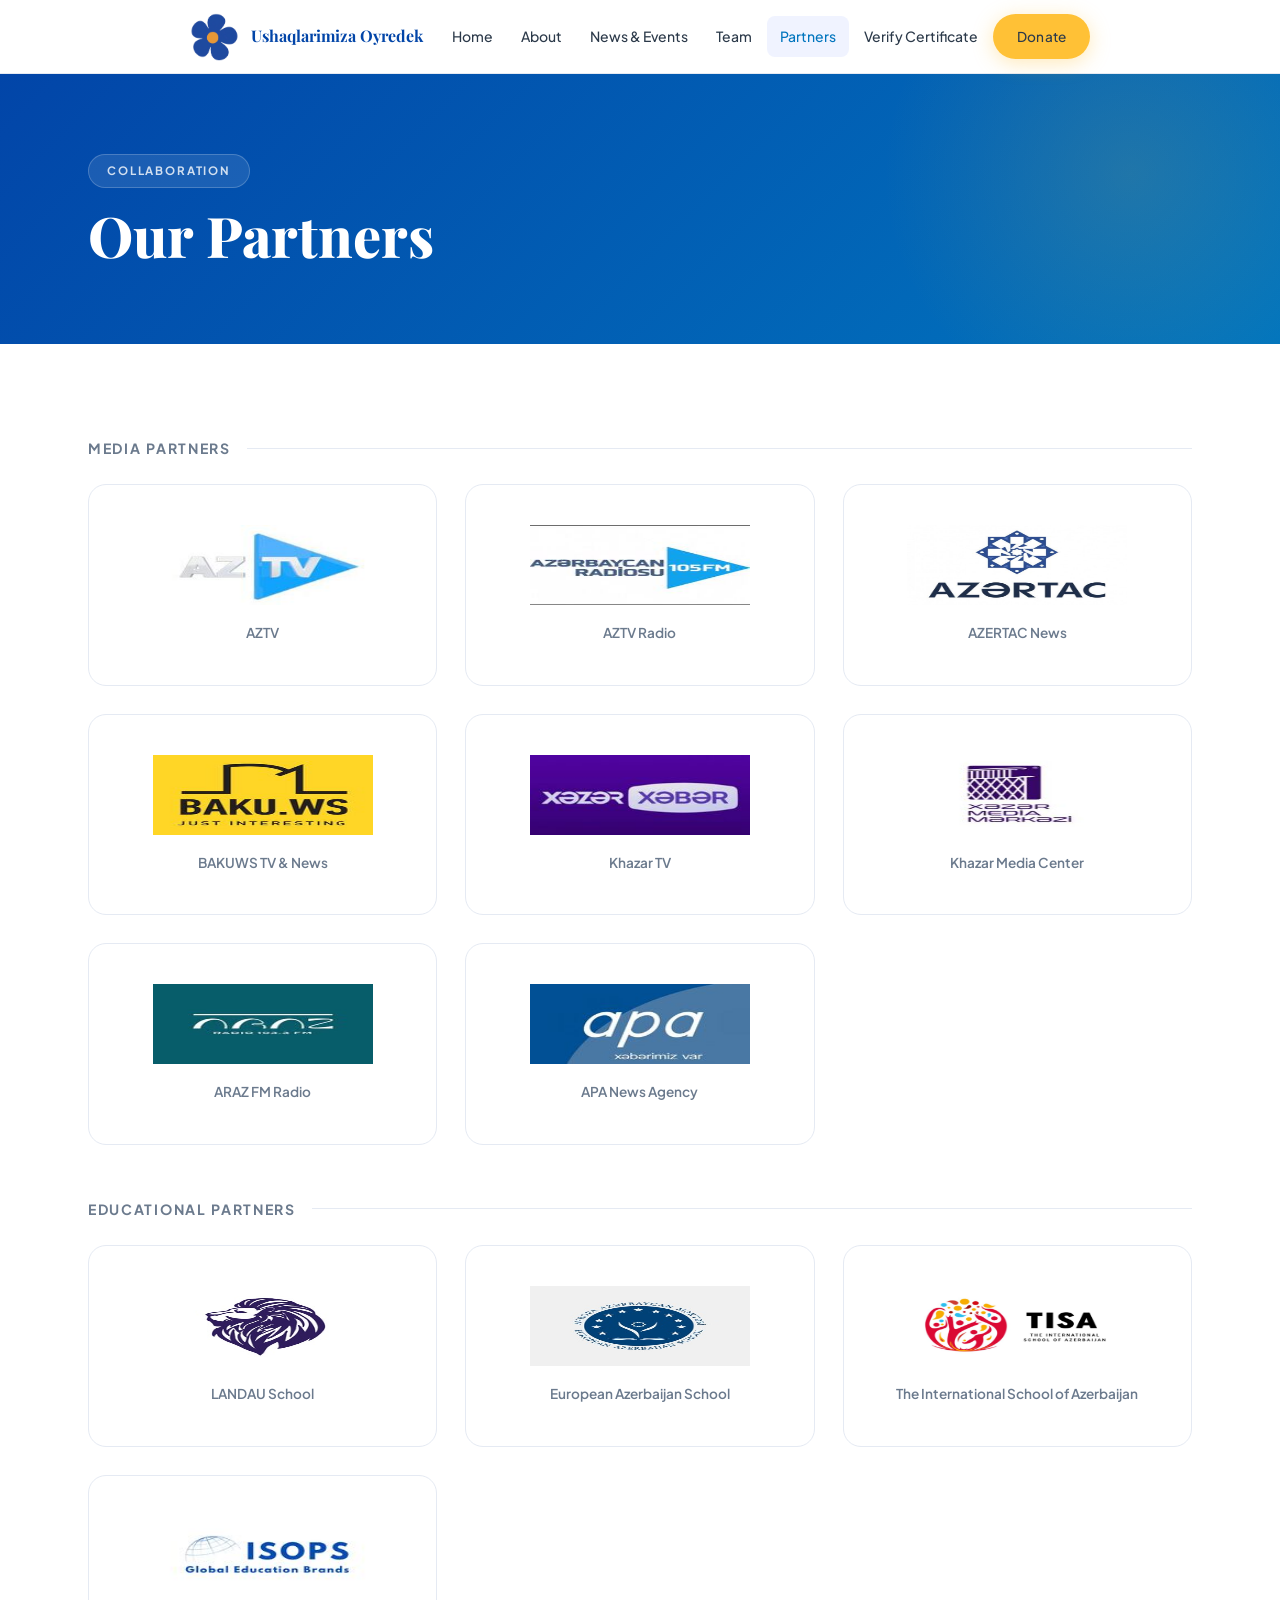
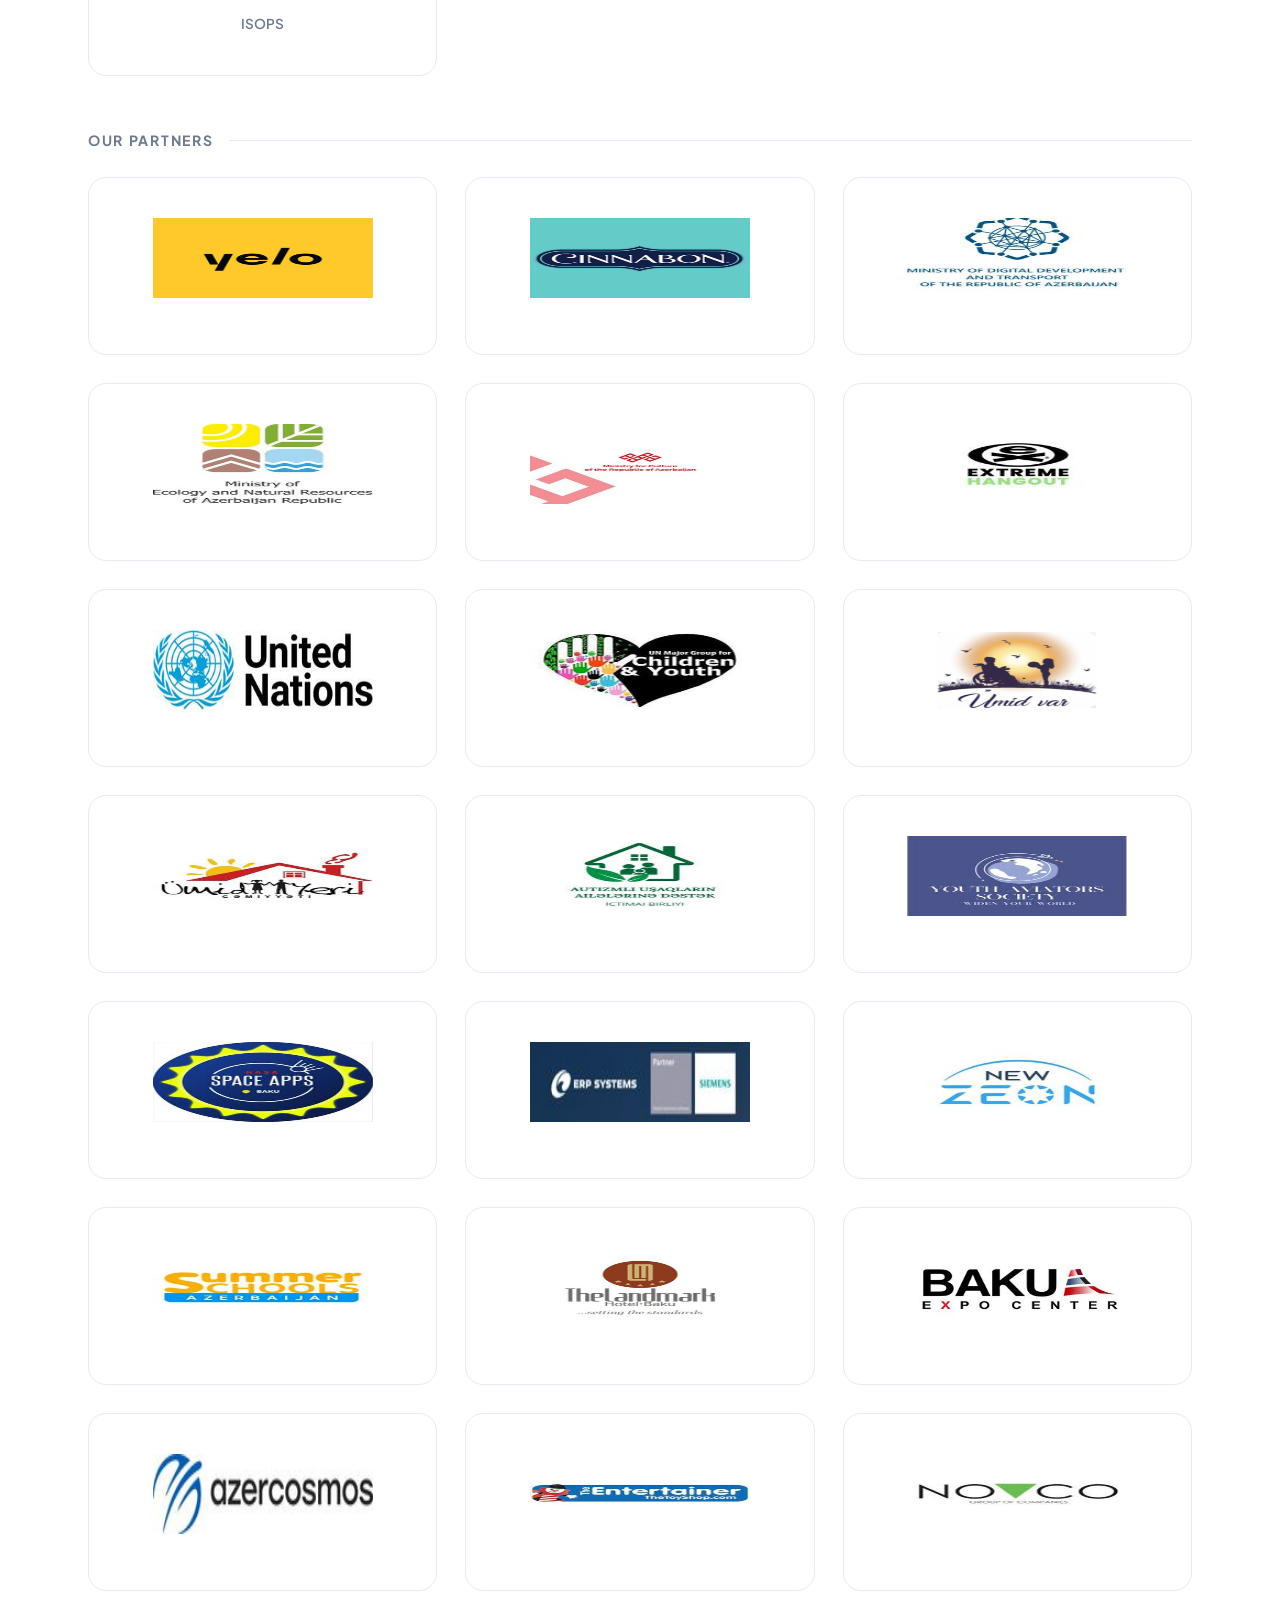
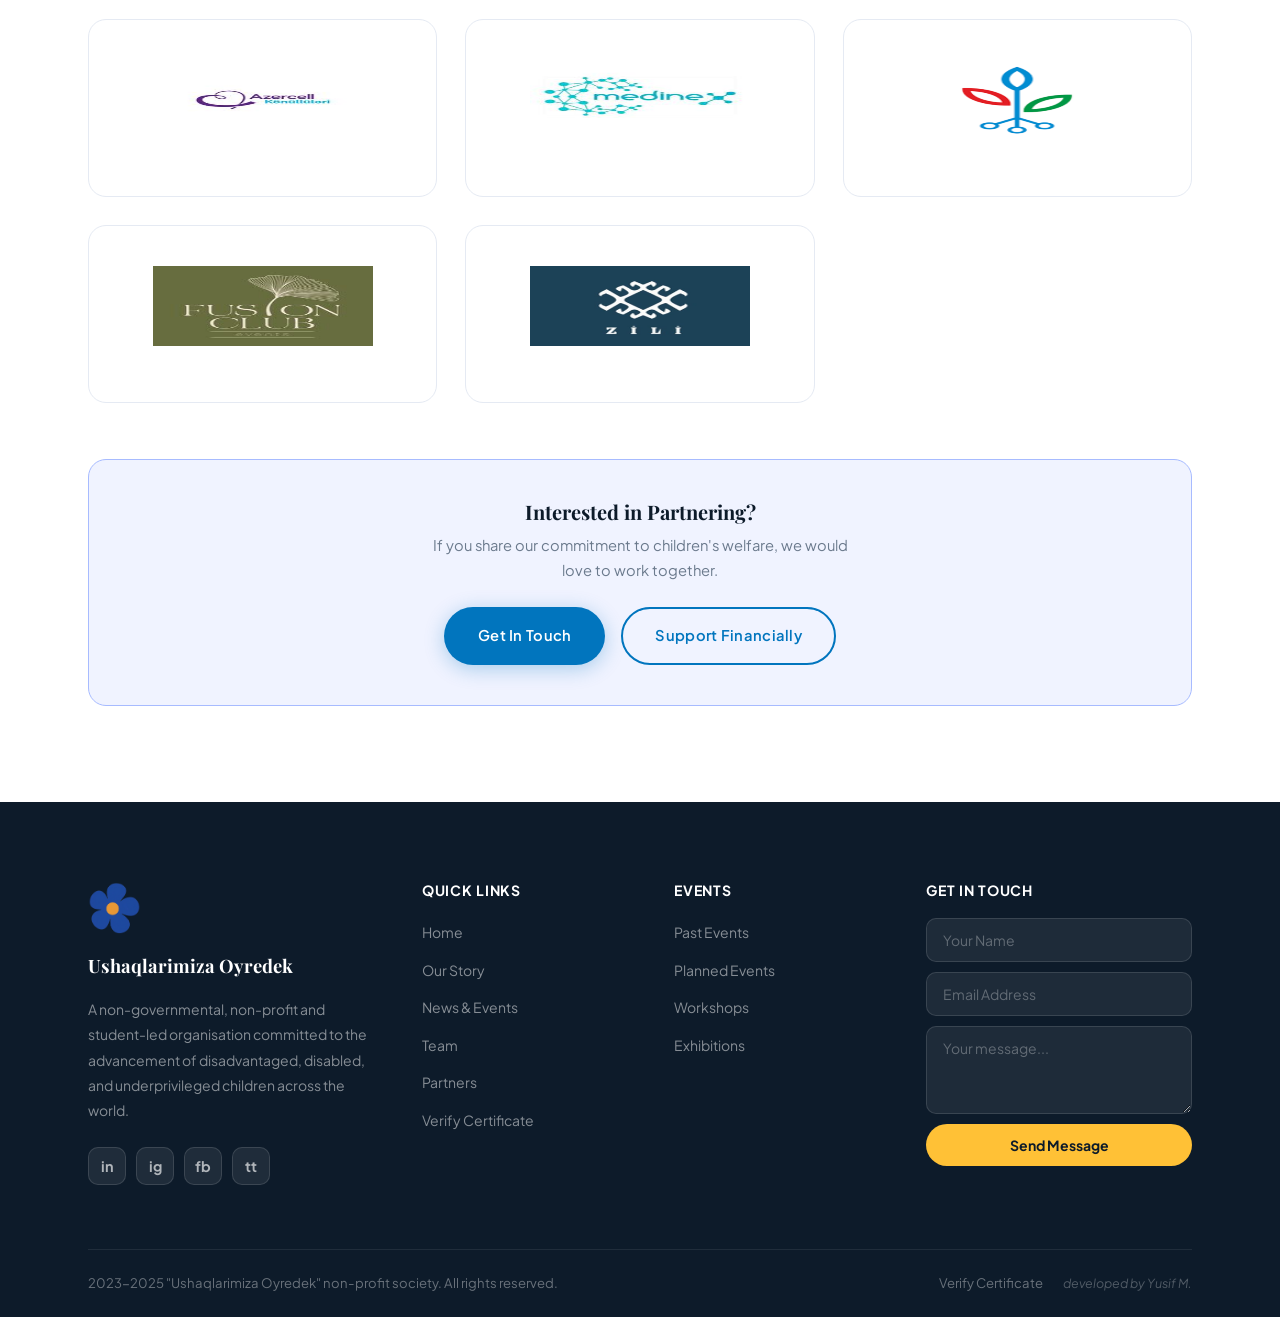
==== commit 2b3355c5: "fix: team members & certificates" ====
--- a/partners.html
+++ b/partners.html
@@ -7,40 +7,21 @@
   <meta name="description" content="The organisations and institutions that stand with Ushaqlarimiza Oyredek in our mission to empower underprivileged children."/>
   <link rel="stylesheet" href="css/style.css"/>
   <style>
-    .partner-tier{margin-bottom:64px}
+    .partner-tier{margin-bottom:56px}
     .partner-tier-label{
-      display:flex;align-items:center;gap:16px;margin-bottom:32px
+      display:flex;align-items:center;gap:16px;margin-bottom:28px
     }
     .partner-tier-label h3{
       font-size:.88rem;text-transform:uppercase;letter-spacing:.12em;
       color:var(--muted);font-family:var(--font-body);font-weight:700;white-space:nowrap
     }
     .partner-tier-label::after{content:'';flex:1;height:1px;background:var(--border)}
-    .partners-quote{
-      background:linear-gradient(135deg,var(--blue-dark),var(--blue));
-      border-radius:var(--radius);padding:48px 56px;margin-bottom:72px;
-      position:relative;overflow:hidden
-    }
-    .partners-quote::before{
-      content:'"';position:absolute;top:-20px;left:24px;
-      font-family:var(--font-head);font-size:14rem;color:rgba(255,255,255,.05);
-      line-height:1;pointer-events:none
-    }
-    .partners-quote blockquote{
-      position:relative;z-index:1;
-      font-family:var(--font-head);font-size:1.35rem;color:#fff;
-      font-weight:600;line-height:1.55;margin-bottom:20px
-    }
-    .partners-quote cite{font-size:.85rem;color:rgba(255,255,255,.55);font-style:normal}
     .become-partner{
       background:var(--lavender-bg);border:1px solid var(--lavender);
-      border-radius:var(--radius);padding:48px 40px;text-align:center
+      border-radius:var(--radius);padding:40px;text-align:center;margin-top:16px
     }
-    .become-partner h3{margin-bottom:12px}
-    .become-partner p{color:var(--muted);max-width:460px;margin:0 auto 28px;font-size:.95rem;line-height:1.75}
-    @media(max-width:600px){
-      .partners-quote{padding:36px 28px}
-    }
+    .become-partner h3{margin-bottom:10px}
+    .become-partner p{color:var(--muted);max-width:440px;margin:0 auto 24px;font-size:.92rem;line-height:1.7}
   </style>
 </head>
 <body>
@@ -51,11 +32,10 @@
     <div class="nav-inner">
       <a class="nav-brand" href="index.html" aria-label="Ushaqlarimiza Oyredek home">
         <div class="nav-logo">
-          <img src="images/uologoclear.png" alt="Ushaqlarimiza Oyredek logo"/>
+          <img src="images/landingpage/uologoclear.png" alt="Ushaqlarimiza Oyredek logo"/>
         </div>
         <div class="nav-brand-text">
           <span class="nav-brand-name">Ushaqlarimiza Oyredek</span>
-          <span class="nav-brand-tag">~ No child left behind ~</span>
         </div>
       </a>
       <div class="nav-links">
@@ -89,7 +69,6 @@
     <div class="page-hero-content">
       <div class="section-label">Collaboration</div>
       <h1 id="partners-page-heading">Our Partners</h1>
-      <p>We do not do this alone. Every organisation that stands with us amplifies the impact we can make for children in need.</p>
     </div>
   </div>
 </section>
@@ -98,181 +77,162 @@
 <section class="section" aria-labelledby="partners-heading">
   <div class="container">
 
-    <div class="partners-quote reveal">
-      <blockquote>"Partnership is the most powerful tool we have. When organisations come together for children, the results are extraordinary."</blockquote>
-      <cite>Yusuf Karimli, Founder and Chair of the Supervisory Board, Ushaqlarimiza Oyredek</cite>
-    </div>
-
-    <div class="section-header reveal">
-      <div class="section-label">Who Supports Us</div>
-      <h2 class="section-title" id="partners-heading">Trusted Partners &amp; Supporters</h2>
-      <p class="section-sub">From educational institutions to corporate sponsors, our partners share our belief that every child deserves a chance.</p>
-    </div>
-
+    <!-- Media Partners -->
     <div class="partner-tier">
       <div class="partner-tier-label"><h3>Media Partners</h3></div>
       <div class="partners-grid" role="list">
         <div class="partner-card reveal" role="listitem">
-          <img class="partner-logo" src="images/partners/AZTV.jpg" alt="Partner organisation 1" width="220" height="80" loading="lazy"/>
+          <img class="partner-logo" src="images/partners/AZTV.jpg" alt="AZTV" width="220" height="80" loading="lazy"/>
           <div class="partner-name">AZTV</div>
         </div>
         <div class="partner-card reveal reveal-d1" role="listitem">
-          <img class="partner-logo" src="images/partners/AZTV_radio.jpg" alt="Partner organisation 2" width="220" height="80" loading="lazy"/>
+          <img class="partner-logo" src="images/partners/AZTV_radio.jpg" alt="AZTV Radio" width="220" height="80" loading="lazy"/>
           <div class="partner-name">AZTV Radio</div>
         </div>
         <div class="partner-card reveal reveal-d2" role="listitem">
-          <img class="partner-logo" src="images/partners/azertac.jpg" alt="Partner organisation 3" width="220" height="80" loading="lazy"/>
+          <img class="partner-logo" src="images/partners/azertac.jpg" alt="AZERTAC News" width="220" height="80" loading="lazy"/>
           <div class="partner-name">AZERTAC News</div>
         </div>
-        <div class="partner-card reveal reveal-d2" role="listitem">
-          <img class="partner-logo" src="images/partners/bakuws.jpg" alt="Partner organisation 3" width="220" height="80" loading="lazy"/>
-          <div class="partner-name">BAKUWS TV & News</div>
-        </div>
-        <div class="partner-card reveal reveal-d2" role="listitem">
-          <img class="partner-logo" src="images/partners/xezer.jpg" alt="Partner organisation 3" width="220" height="80" loading="lazy"/>
+        <div class="partner-card reveal" role="listitem">
+          <img class="partner-logo" src="images/partners/bakuws.jpg" alt="BAKUWS TV" width="220" height="80" loading="lazy"/>
+          <div class="partner-name">BAKUWS TV &amp; News</div>
+        </div>
+        <div class="partner-card reveal reveal-d1" role="listitem">
+          <img class="partner-logo" src="images/partners/xezer.jpg" alt="Khazar TV" width="220" height="80" loading="lazy"/>
           <div class="partner-name">Khazar TV</div>
         </div>
         <div class="partner-card reveal reveal-d2" role="listitem">
-          <img class="partner-logo" src="images/partners/xezercenter.jpg" alt="Partner organisation 3" width="220" height="80" loading="lazy"/>
+          <img class="partner-logo" src="images/partners/xezercenter.jpg" alt="Khazar Media Center" width="220" height="80" loading="lazy"/>
           <div class="partner-name">Khazar Media Center</div>
         </div>
-        <div class="partner-card reveal reveal-d2" role="listitem">
-          <img class="partner-logo" src="images/partners/arazfm.jpg" alt="Partner organisation 3" width="220" height="80" loading="lazy"/>
+        <div class="partner-card reveal" role="listitem">
+          <img class="partner-logo" src="images/partners/arazfm.jpg" alt="ARAZ FM" width="220" height="80" loading="lazy"/>
           <div class="partner-name">ARAZ FM Radio</div>
         </div>
-        <div class="partner-card reveal reveal-d2" role="listitem">
-          <img class="partner-logo" src="images/partners/apa.jpg" alt="Partner organisation 3" width="220" height="80" loading="lazy"/>
+        <div class="partner-card reveal reveal-d1" role="listitem">
+          <img class="partner-logo" src="images/partners/apa.jpg" alt="APA News" width="220" height="80" loading="lazy"/>
           <div class="partner-name">APA News Agency</div>
         </div>
       </div>
     </div>
 
+    <!-- Educational Partners -->
     <div class="partner-tier">
       <div class="partner-tier-label"><h3>Educational Partners</h3></div>
       <div class="partners-grid" role="list">
         <div class="partner-card reveal" role="listitem">
-          <img class="partner-logo" src="images/partners/landau.jpg" alt="Partner organisation 4" width="220" height="80" loading="lazy"/>
+          <img class="partner-logo" src="images/partners/landau.jpg" alt="LANDAU School" width="220" height="80" loading="lazy"/>
           <div class="partner-name">LANDAU School</div>
         </div>
         <div class="partner-card reveal reveal-d1" role="listitem">
-          <img class="partner-logo" src="images/partners/mtk.jpeg" alt="Partner organisation 5" width="220" height="80" loading="lazy"/>
+          <img class="partner-logo" src="images/partners/mtk.jpeg" alt="European Azerbaijan School" width="220" height="80" loading="lazy"/>
           <div class="partner-name">European Azerbaijan School</div>
         </div>
         <div class="partner-card reveal reveal-d2" role="listitem">
-          <img class="partner-logo" src="images/partners/TISA.jpg" alt="Partner organisation 6" width="220" height="80" loading="lazy"/>
+          <img class="partner-logo" src="images/partners/TISA.jpg" alt="TISA" width="220" height="80" loading="lazy"/>
           <div class="partner-name">The International School of Azerbaijan</div>
         </div>
         <div class="partner-card reveal reveal-d2" role="listitem">
-          <img class="partner-logo" src="images/partners/isops.jpg" alt="Partner organisation 6" width="220" height="80" loading="lazy"/>
+          <img class="partner-logo" src="images/partners/isops.jpg" alt="ISOPS" width="220" height="80" loading="lazy"/>
           <div class="partner-name">ISOPS</div>
         </div>
       </div>
     </div>
 
-
+    <!-- Our Partners -->
     <div class="partner-tier">
       <div class="partner-tier-label"><h3>Our Partners</h3></div>
       <div class="partners-grid" role="list">
         <div class="partner-card reveal" role="listitem">
-          <img class="partner-logo" src="images/partners/yelo.png" alt="Partner organisation 1" width="220" height="80" loading="lazy"/>
-        </div>
-        <div class="partner-card reveal reveal-d1" role="listitem">
-          <img class="partner-logo" src="images/partners/cinnabon.jpg" alt="Partner organisation 2" width="220" height="80" loading="lazy"/>
-        </div>
-        <div class="partner-card reveal reveal-d2" role="listitem">
-          <img class="partner-logo" src="images/partners/minisrtydigitaldev.jpg" alt="Partner organisation 3" width="220" height="80" loading="lazy"/>
-        </div>
-        <div class="partner-card reveal reveal-d2" role="listitem">
-          <img class="partner-logo" src="images/partners/eco.png" alt="Partner organisation 3" width="220" height="80" loading="lazy"/>
-        </div>
-        <div class="partner-card reveal" role="listitem">
-          <img class="partner-logo" src="images/partners/eng.jpg" alt="Partner organisation 1" width="220" height="80" loading="lazy"/>
-        </div>
-        <div class="partner-card reveal reveal-d1" role="listitem">
-          <img class="partner-logo" src="images/partners/ex.jpg" alt="Partner organisation 2" width="220" height="80" loading="lazy"/>
-        </div>
-        <div class="partner-card reveal reveal-d2" role="listitem">
-          <img class="partner-logo" src="images/partners/unitednations.jpg" alt="Partner organisation 3" width="220" height="80" loading="lazy"/>
-        </div>
-        <div class="partner-card reveal reveal-d2" role="listitem">
-          <img class="partner-logo" src="images/partners/child&youth.jpg" alt="Partner organisation 3" width="220" height="80" loading="lazy"/>
-        </div>
-        <div class="partner-card reveal reveal-d2" role="listitem">
-          <img class="partner-logo" src="images/partners/UMID.png" alt="Partner organisation 3" width="220" height="80" loading="lazy"/>
-        </div>
-        <div class="partner-card reveal" role="listitem">
-          <img class="partner-logo" src="images/partners/umid.jpeg" alt="Partner organisation 1" width="220" height="80" loading="lazy"/>
-        </div>
-        <div class="partner-card reveal reveal-d1" role="listitem">
-          <img class="partner-logo" src="images/partners/autism.jpeg" alt="Partner organisation 2" width="220" height="80" loading="lazy"/>
-        </div>
-        <div class="partner-card reveal reveal-d2" role="listitem">
-          <img class="partner-logo" src="images/partners/YOS.jpg" alt="Partner organisation 3" width="220" height="80" loading="lazy"/>
-        </div>
-        <div class="partner-card reveal reveal-d2" role="listitem">
-          <img class="partner-logo" src="images/partners/nasa.jpg" alt="Partner organisation 3" width="220" height="80" loading="lazy"/>
-        </div>
-        <div class="partner-card reveal reveal-d1" role="listitem">
-          <img class="partner-logo" src="images/partners/siemens.jpg" alt="Partner organisation 2" width="220" height="80" loading="lazy"/>
-        </div>
-        <div class="partner-card reveal reveal-d2" role="listitem">
-          <img class="partner-logo" src="images/partners/new_zeon.jpg" alt="Partner organisation 3" width="220" height="80" loading="lazy"/>
-        </div>
-        <div class="partner-card reveal reveal-d2" role="listitem">
-          <img class="partner-logo" src="images/partners/summer_school.jpg" alt="Partner organisation 3" width="220" height="80" loading="lazy"/>
-        </div>
-        <div class="partner-card reveal" role="listitem">
-          <img class="partner-logo" src="images/partners/landmark.jpeg" alt="Partner organisation 1" width="220" height="80" loading="lazy"/>
-        </div>
-        <div class="partner-card reveal reveal-d1" role="listitem">
-          <img class="partner-logo" src="images/partners/landmark.jpeg" alt="Partner organisation 2" width="220" height="80" loading="lazy"/>
-        </div>
-        <div class="partner-card reveal reveal-d2" role="listitem">
-          <img class="partner-logo" src="images/partners/bakuexpo.jpg" alt="Partner organisation 3" width="220" height="80" loading="lazy"/>
-        </div>
-        <div class="partner-card reveal reveal-d2" role="listitem">
-          <img class="partner-logo" src="images/partners/azercosmos.jpg" alt="Partner organisation 3" width="220" height="80" loading="lazy"/>
-        </div>
-        <div class="partner-card reveal" role="listitem">
-          <img class="partner-logo" src="images/partners/the_entertainer.jpg" alt="Partner organisation 1" width="220" height="80" loading="lazy"/>
-        </div>
-        <div class="partner-card reveal reveal-d1" role="listitem">
-          <img class="partner-logo" src="images/partners/novco.jpg" alt="Partner organisation 2" width="220" height="80" loading="lazy"/>
-        </div>
-        <div class="partner-card reveal reveal-d2" role="listitem">
-          <img class="partner-logo" src="images/partners/azercell.jpg" alt="Partner organisation 3" width="220" height="80" loading="lazy"/>
-        </div>
-        <div class="partner-card reveal reveal-d2" role="listitem">
-          <img class="partner-logo" src="images/partners/medinex.jpg" alt="Partner organisation 3" width="220" height="80" loading="lazy"/>
-        </div>
-        <div class="partner-card reveal" role="listitem">
-          <img class="partner-logo" src="images/partners/karabakh.png" alt="Partner organisation 1" width="220" height="80" loading="lazy"/>
-        </div>
-        <div class="partner-card reveal reveal-d1" role="listitem">
-          <img class="partner-logo" src="images/partners/fusion.jpg" alt="Partner organisation 2" width="220" height="80" loading="lazy"/>
-        </div>
-        <div class="partner-card reveal reveal-d2" role="listitem">
-          <img class="partner-logo" src="images/partners/fusion.jpeg" alt="Partner organisation 3" width="220" height="80" loading="lazy"/>
-        </div>
-        <div class="partner-card reveal reveal-d2" role="listitem">
-          <img class="partner-logo" src="images/partners/zilli.png" alt="Partner organisation 3" width="220" height="80" loading="lazy"/>
+          <img class="partner-logo" src="images/partners/yelo.png" alt="Yelo" width="220" height="80" loading="lazy"/>
+        </div>
+        <div class="partner-card reveal reveal-d1" role="listitem">
+          <img class="partner-logo" src="images/partners/cinnabon.jpg" alt="Cinnabon" width="220" height="80" loading="lazy"/>
+        </div>
+        <div class="partner-card reveal reveal-d2" role="listitem">
+          <img class="partner-logo" src="images/partners/minisrtydigitaldev.jpg" alt="Ministry of Digital Development" width="220" height="80" loading="lazy"/>
+        </div>
+        <div class="partner-card reveal" role="listitem">
+          <img class="partner-logo" src="images/partners/eco.png" alt="Eco" width="220" height="80" loading="lazy"/>
+        </div>
+        <div class="partner-card reveal reveal-d1" role="listitem">
+          <img class="partner-logo" src="images/partners/eng.jpg" alt="Partner" width="220" height="80" loading="lazy"/>
+        </div>
+        <div class="partner-card reveal reveal-d2" role="listitem">
+          <img class="partner-logo" src="images/partners/ex.jpg" alt="Partner" width="220" height="80" loading="lazy"/>
+        </div>
+        <div class="partner-card reveal" role="listitem">
+          <img class="partner-logo" src="images/partners/unitednations.jpg" alt="United Nations" width="220" height="80" loading="lazy"/>
+        </div>
+        <div class="partner-card reveal reveal-d1" role="listitem">
+          <img class="partner-logo" src="images/partners/child&youth.jpg" alt="Child and Youth" width="220" height="80" loading="lazy"/>
+        </div>
+        <div class="partner-card reveal reveal-d2" role="listitem">
+          <img class="partner-logo" src="images/partners/UMID.png" alt="UMID" width="220" height="80" loading="lazy"/>
+        </div>
+        <div class="partner-card reveal" role="listitem">
+          <img class="partner-logo" src="images/partners/umid.jpeg" alt="UMID" width="220" height="80" loading="lazy"/>
+        </div>
+        <div class="partner-card reveal reveal-d1" role="listitem">
+          <img class="partner-logo" src="images/partners/autism.jpeg" alt="Autism" width="220" height="80" loading="lazy"/>
+        </div>
+        <div class="partner-card reveal reveal-d2" role="listitem">
+          <img class="partner-logo" src="images/partners/YOS.jpg" alt="YOS" width="220" height="80" loading="lazy"/>
+        </div>
+        <div class="partner-card reveal" role="listitem">
+          <img class="partner-logo" src="images/partners/nasa.jpg" alt="NASA" width="220" height="80" loading="lazy"/>
+        </div>
+        <div class="partner-card reveal reveal-d1" role="listitem">
+          <img class="partner-logo" src="images/partners/siemens.jpg" alt="Siemens" width="220" height="80" loading="lazy"/>
+        </div>
+        <div class="partner-card reveal reveal-d2" role="listitem">
+          <img class="partner-logo" src="images/partners/new_zeon.jpg" alt="New Zeon" width="220" height="80" loading="lazy"/>
+        </div>
+        <div class="partner-card reveal" role="listitem">
+          <img class="partner-logo" src="images/partners/summer_school.jpg" alt="Summer School" width="220" height="80" loading="lazy"/>
+        </div>
+        <div class="partner-card reveal reveal-d1" role="listitem">
+          <img class="partner-logo" src="images/partners/landmark.jpeg" alt="Landmark" width="220" height="80" loading="lazy"/>
+        </div>
+        <div class="partner-card reveal reveal-d2" role="listitem">
+          <img class="partner-logo" src="images/partners/bakuexpo.jpg" alt="Baku Expo" width="220" height="80" loading="lazy"/>
+        </div>
+        <div class="partner-card reveal" role="listitem">
+          <img class="partner-logo" src="images/partners/azercosmos.jpg" alt="Azercosmos" width="220" height="80" loading="lazy"/>
+        </div>
+        <div class="partner-card reveal reveal-d1" role="listitem">
+          <img class="partner-logo" src="images/partners/the_entertainer.jpg" alt="The Entertainer" width="220" height="80" loading="lazy"/>
+        </div>
+        <div class="partner-card reveal reveal-d2" role="listitem">
+          <img class="partner-logo" src="images/partners/novco.jpg" alt="Novco" width="220" height="80" loading="lazy"/>
+        </div>
+        <div class="partner-card reveal" role="listitem">
+          <img class="partner-logo" src="images/partners/azercell.jpg" alt="Azercell" width="220" height="80" loading="lazy"/>
+        </div>
+        <div class="partner-card reveal reveal-d1" role="listitem">
+          <img class="partner-logo" src="images/partners/medinex.jpg" alt="Medinex" width="220" height="80" loading="lazy"/>
+        </div>
+        <div class="partner-card reveal reveal-d2" role="listitem">
+          <img class="partner-logo" src="images/partners/karabakh.png" alt="Karabakh" width="220" height="80" loading="lazy"/>
+        </div>
+        <div class="partner-card reveal" role="listitem">
+          <img class="partner-logo" src="images/partners/fusion.jpg" alt="Fusion" width="220" height="80" loading="lazy"/>
+        </div>
+        <div class="partner-card reveal reveal-d1" role="listitem">
+          <img class="partner-logo" src="images/partners/zilli.png" alt="Zilli" width="220" height="80" loading="lazy"/>
         </div>
       </div>
     </div>
 
     <div class="become-partner reveal">
-      <div class="section-label" style="margin-bottom:16px">Partner With Us</div>
       <h3>Interested in Partnering?</h3>
-      <p>Whether you are a company, educational institution, or NGO, if you share our commitment to children's welfare and education, we would love to explore how we can work together.</p>
+      <p>If you share our commitment to children's welfare, we would love to work together.</p>
       <div style="display:flex;gap:16px;justify-content:center;flex-wrap:wrap">
         <a href="mailto:info@ushaqlarimizaoyredek.com" class="btn btn-primary">Get In Touch</a>
         <a href="index.html#donate" class="btn btn-outline-blue">Support Financially</a>
       </div>
     </div>
 
-
-
-
   </div>
 </section>
 
@@ -282,10 +242,9 @@
     <div class="footer-grid">
       <div class="footer-brand">
         <div class="footer-logo">
-          <img src="images/uologoclear.png" alt="Ushaqlarimiza Oyredek logo"/>
+          <img src="images/landingpage/uologoclear.png" alt="Ushaqlarimiza Oyredek logo"/>
         </div>
         <div class="footer-brand-name">Ushaqlarimiza Oyredek</div>
-        <div class="footer-brand-tag">~ No child left behind ~</div>
         <p class="footer-desc">A non-governmental, non-profit and student-led organisation committed to the advancement of disadvantaged, disabled, and underprivileged children across the world.</p>
         <div class="social-links">
           <a href="https://www.linkedin.com/in/ushaqlarimiza-oyredek-2b9051296/" class="social-link" aria-label="LinkedIn" target="_blank" rel="noopener">in</a>
--- a/css/style.css
+++ b/css/style.css
@@ -109,7 +109,7 @@
 .nav-logo svg{width:28px;height:28px}
 .nav-brand-text{display:flex;flex-direction:column;gap:1px}
 .nav-brand-name{font-family:var(--font-head);font-size:1rem;font-weight:700;color:var(--blue-dark);line-height:1.15}
-.nav-brand-tag{font-size:.68rem;color:var(--muted);font-style:italic;letter-spacing:.04em}
+.nav-brand-tag{display:none}
 
 .nav-links{display:flex;align-items:center;gap:2px}
 .nav-links a{
@@ -138,7 +138,7 @@
 
 /* ===== HERO ===== */
 .hero{
-  position:relative;min-height:100vh;
+  position:relative;min-height:92vh;
   display:flex;align-items:center;overflow:hidden;
   background:linear-gradient(135deg,var(--blue-dark) 0%,var(--blue) 60%,#0192D8 100%)
 }
@@ -162,7 +162,7 @@
   position:absolute;width:220px;height:220px;border-radius:50%;
   border:1px solid rgba(255,255,255,.10);bottom:160px;right:14%
 }
-.hero-content{position:relative;z-index:2;max-width:800px;padding:100px 0 180px}
+.hero-content{position:relative;z-index:2;max-width:800px;padding:80px 0 120px}
 .hero-chip{
   display:inline-flex;align-items:center;gap:10px;
   background:rgba(255,255,255,.12);border:1px solid rgba(255,255,255,.25);
@@ -206,6 +206,7 @@
 .value-card:nth-child(3){border-top:3px solid #E74C3C}
 .value-card:nth-child(4){border-top:3px solid var(--purple)}
 .value-card:nth-child(5){border-top:3px solid #1ABC9C}
+.value-icon{font-size:2.2rem;margin-bottom:12px;line-height:1}
 .value-name{font-family:var(--font-head);font-size:1.1rem;font-weight:700;color:var(--dark);margin-bottom:8px}
 .value-desc{font-size:.875rem;color:var(--muted);line-height:1.6}
 
@@ -234,13 +235,12 @@
 
 /* ===== MEDIA ROW (images + video) ===== */
 .media-grid{display:grid;grid-template-columns:repeat(3,1fr);gap:16px}
-.media-grid{display:grid;grid-template-columns:repeat(3,1fr);grid-template-rows:auto;gap:16px}
 .media-item{border-radius:var(--radius);overflow:hidden;position:relative;background:var(--blue-light)}
 .media-item img{width:100%;height:100%;object-fit:cover;display:block;transition:transform .4s var(--ease)}
 .media-item:hover img{transform:scale(1.04)}
 .media-item.wide{grid-column:span 2}
 .media-item.wide img{height:360px}
-.media-item:not(.wide) img{height:240px}
+.media-item:not(.wide) img{height:260px}
 .video-thumb{
   position:relative;cursor:pointer;
   background:#000;border-radius:var(--radius);overflow:hidden;aspect-ratio:16/9
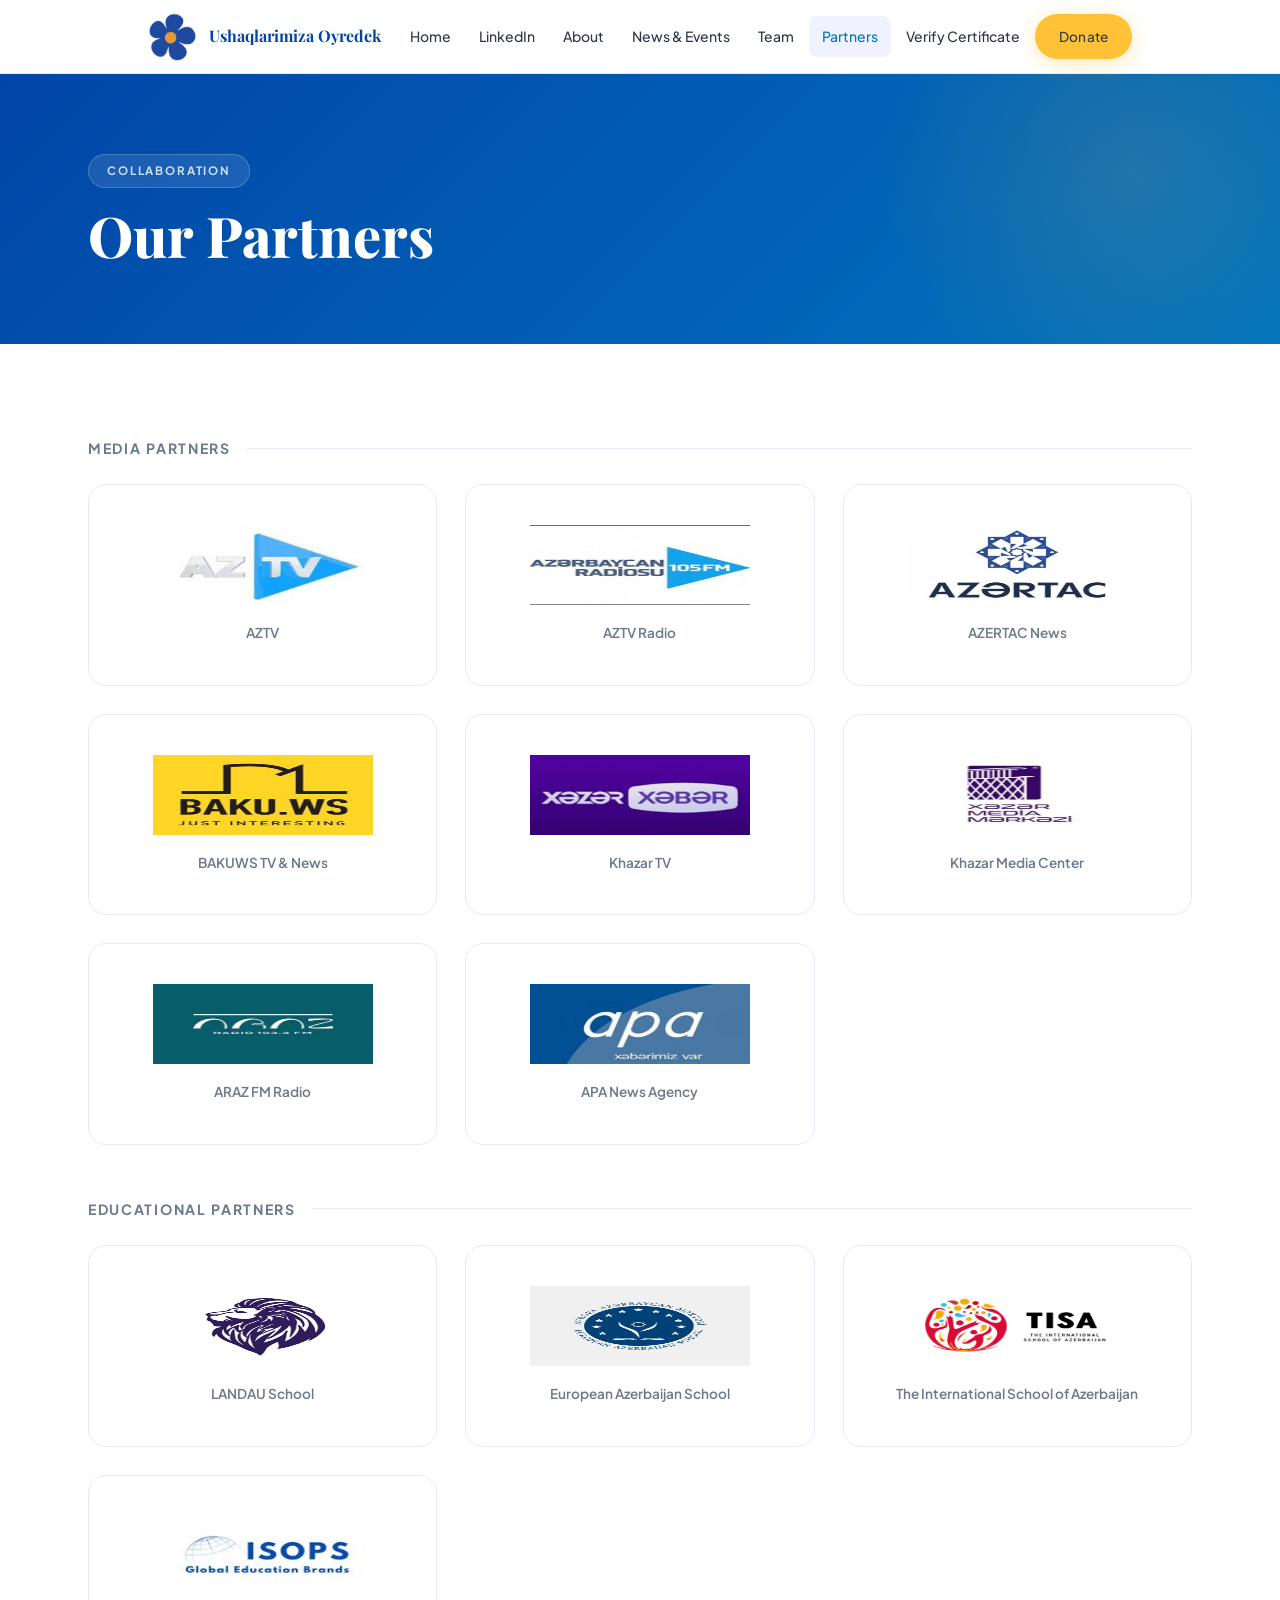
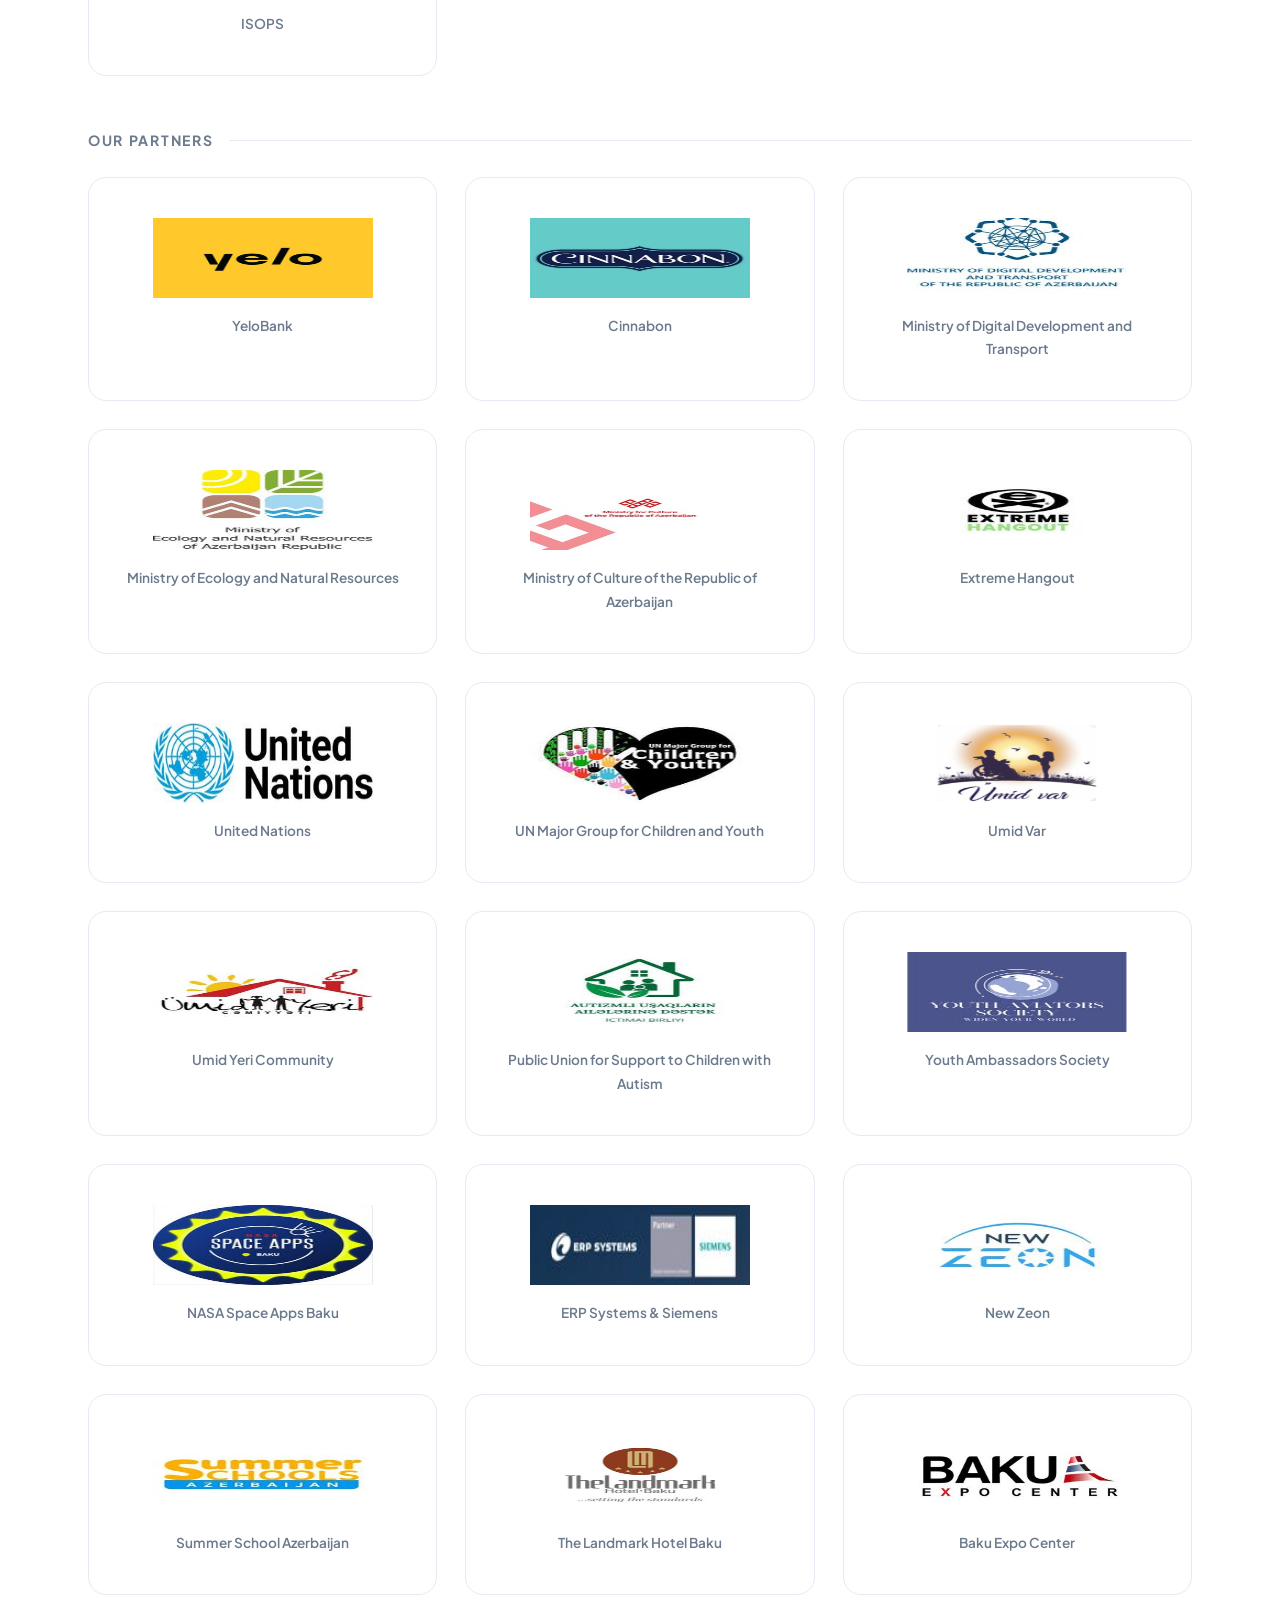
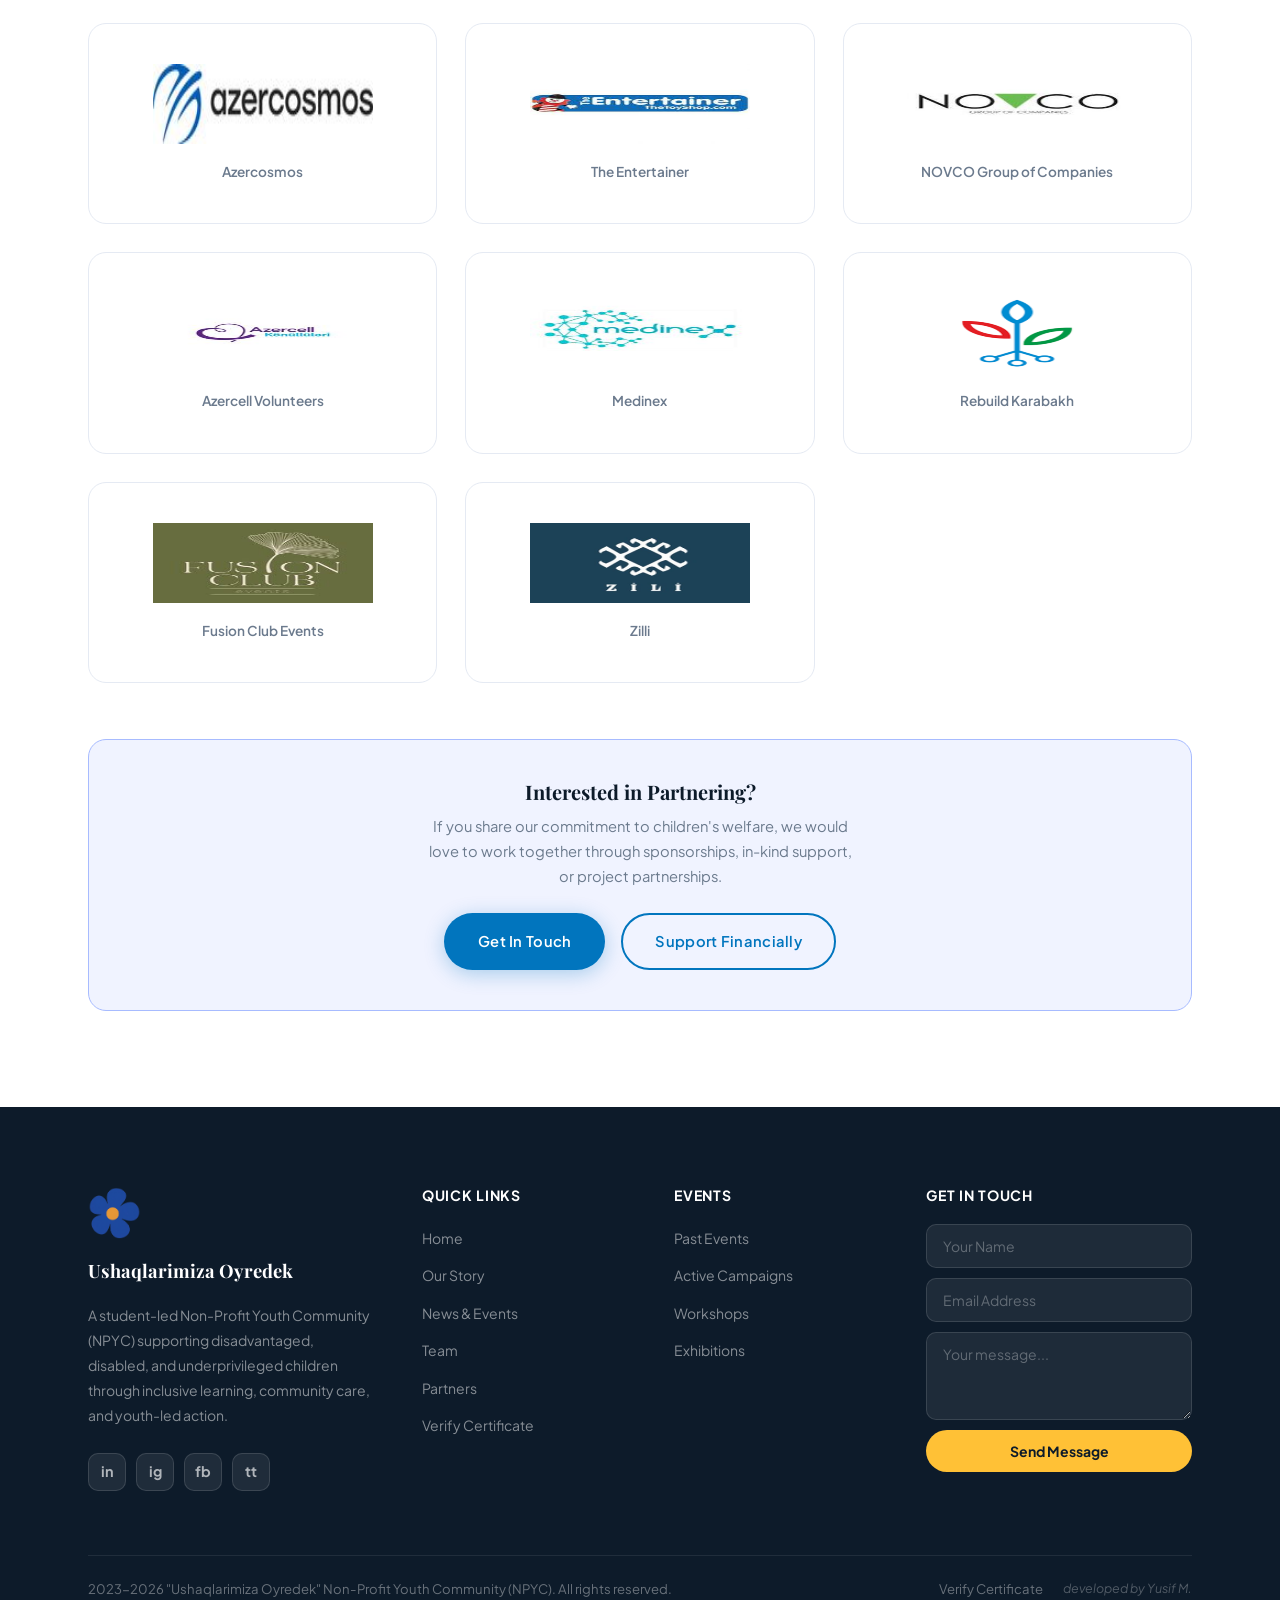
==== commit e61225cb: "feat: additions" ====
--- a/partners.html
+++ b/partners.html
@@ -3,9 +3,14 @@
 <head>
   <meta charset="UTF-8"/>
   <meta name="viewport" content="width=device-width, initial-scale=1.0"/>
-  <title>Our Partners -- Ushaqlarimiza Oyredek</title>
-  <meta name="description" content="The organisations and institutions that stand with Ushaqlarimiza Oyredek in our mission to empower underprivileged children."/>
+  <title>Ushaqlarimiza Oyredek</title>
+  <meta name="description" content="The partners and institutions that stand with Ushaqlarimiza Oyredek, a Non-Profit Youth Community (NPYC), in our mission to empower underprivileged children."/>
+  <link rel="icon" type="image/svg+xml" href="images/landingpage/uologoclear.svg"/>
+  <link rel="shortcut icon" href="images/landingpage/uologoclear.svg"/>
+  <link rel="apple-touch-icon" href="images/landingpage/uologoclear.svg"/>
   <link rel="stylesheet" href="css/style.css"/>
+
+
   <style>
     .partner-tier{margin-bottom:56px}
     .partner-tier-label{
@@ -40,6 +45,7 @@
       </a>
       <div class="nav-links">
         <a href="index.html">Home</a>
+        <a href="https://www.linkedin.com/company/ushaqlarimiza-oyredek/" target="_blank" rel="noopener">LinkedIn</a>
         <a href="index.html#about">About</a>
         <a href="index.html#news">News &amp; Events</a>
         <a href="team.html">Team</a>
@@ -55,6 +61,7 @@
 </nav>
 <nav class="mobile-nav" aria-label="Mobile navigation">
   <a href="index.html">Home</a>
+  <a href="https://www.linkedin.com/company/ushaqlarimiza-oyredek/" target="_blank" rel="noopener">LinkedIn</a>
   <a href="index.html#about">About</a>
   <a href="index.html#news">News &amp; Events</a>
   <a href="team.html">Team</a>
@@ -144,92 +151,118 @@
       <div class="partner-tier-label"><h3>Our Partners</h3></div>
       <div class="partners-grid" role="list">
         <div class="partner-card reveal" role="listitem">
-          <img class="partner-logo" src="images/partners/yelo.png" alt="Yelo" width="220" height="80" loading="lazy"/>
+          <img class="partner-logo" src="images/partners/yelo.png" alt="YeloBank" width="220" height="80" loading="lazy"/>
+          <div class="partner-name">YeloBank</div>
         </div>
         <div class="partner-card reveal reveal-d1" role="listitem">
           <img class="partner-logo" src="images/partners/cinnabon.jpg" alt="Cinnabon" width="220" height="80" loading="lazy"/>
-        </div>
-        <div class="partner-card reveal reveal-d2" role="listitem">
-          <img class="partner-logo" src="images/partners/minisrtydigitaldev.jpg" alt="Ministry of Digital Development" width="220" height="80" loading="lazy"/>
-        </div>
-        <div class="partner-card reveal" role="listitem">
-          <img class="partner-logo" src="images/partners/eco.png" alt="Eco" width="220" height="80" loading="lazy"/>
-        </div>
-        <div class="partner-card reveal reveal-d1" role="listitem">
-          <img class="partner-logo" src="images/partners/eng.jpg" alt="Partner" width="220" height="80" loading="lazy"/>
-        </div>
-        <div class="partner-card reveal reveal-d2" role="listitem">
-          <img class="partner-logo" src="images/partners/ex.jpg" alt="Partner" width="220" height="80" loading="lazy"/>
+          <div class="partner-name">Cinnabon</div>
+        </div>
+        <div class="partner-card reveal reveal-d2" role="listitem">
+          <img class="partner-logo" src="images/partners/minisrtydigitaldev.jpg" alt="Ministry of Digital Development and Transport" width="220" height="80" loading="lazy"/>
+          <div class="partner-name">Ministry of Digital Development and Transport</div>
+        </div>
+        <div class="partner-card reveal" role="listitem">
+          <img class="partner-logo" src="images/partners/eco.png" alt="Ministry of Ecology and Natural Resources" width="220" height="80" loading="lazy"/>
+          <div class="partner-name">Ministry of Ecology and Natural Resources</div>
+        </div>
+        <div class="partner-card reveal reveal-d1" role="listitem">
+          <img class="partner-logo" src="images/partners/eng.jpg" alt="Ministry of Culture of the Republic of Azerbaijan" width="220" height="80" loading="lazy"/>
+          <div class="partner-name">Ministry of Culture of the Republic of Azerbaijan</div>
+        </div>
+        <div class="partner-card reveal reveal-d2" role="listitem">
+          <img class="partner-logo" src="images/partners/ex.jpg" alt="Extreme Hangout" width="220" height="80" loading="lazy"/>
+          <div class="partner-name">Extreme Hangout</div>
         </div>
         <div class="partner-card reveal" role="listitem">
           <img class="partner-logo" src="images/partners/unitednations.jpg" alt="United Nations" width="220" height="80" loading="lazy"/>
-        </div>
-        <div class="partner-card reveal reveal-d1" role="listitem">
-          <img class="partner-logo" src="images/partners/child&youth.jpg" alt="Child and Youth" width="220" height="80" loading="lazy"/>
-        </div>
-        <div class="partner-card reveal reveal-d2" role="listitem">
-          <img class="partner-logo" src="images/partners/UMID.png" alt="UMID" width="220" height="80" loading="lazy"/>
-        </div>
-        <div class="partner-card reveal" role="listitem">
-          <img class="partner-logo" src="images/partners/umid.jpeg" alt="UMID" width="220" height="80" loading="lazy"/>
-        </div>
-        <div class="partner-card reveal reveal-d1" role="listitem">
-          <img class="partner-logo" src="images/partners/autism.jpeg" alt="Autism" width="220" height="80" loading="lazy"/>
-        </div>
-        <div class="partner-card reveal reveal-d2" role="listitem">
-          <img class="partner-logo" src="images/partners/YOS.jpg" alt="YOS" width="220" height="80" loading="lazy"/>
-        </div>
-        <div class="partner-card reveal" role="listitem">
-          <img class="partner-logo" src="images/partners/nasa.jpg" alt="NASA" width="220" height="80" loading="lazy"/>
-        </div>
-        <div class="partner-card reveal reveal-d1" role="listitem">
-          <img class="partner-logo" src="images/partners/siemens.jpg" alt="Siemens" width="220" height="80" loading="lazy"/>
+          <div class="partner-name">United Nations</div>
+        </div>
+        <div class="partner-card reveal reveal-d1" role="listitem">
+          <img class="partner-logo" src="images/partners/child&youth.jpg" alt="UN Major Group for Children and Youth" width="220" height="80" loading="lazy"/>
+          <div class="partner-name">UN Major Group for Children and Youth</div>
+        </div>
+        <div class="partner-card reveal reveal-d2" role="listitem">
+          <img class="partner-logo" src="images/partners/UMID.png" alt="Umid Var" width="220" height="80" loading="lazy"/>
+          <div class="partner-name">Umid Var</div>
+        </div>
+        <div class="partner-card reveal" role="listitem">
+          <img class="partner-logo" src="images/partners/umid.jpeg" alt="Umid Yeri Community" width="220" height="80" loading="lazy"/>
+          <div class="partner-name">Umid Yeri Community</div>
+        </div>
+        <div class="partner-card reveal reveal-d1" role="listitem">
+          <img class="partner-logo" src="images/partners/autism.jpeg" alt="Public Union for Support to Children with Autism" width="220" height="80" loading="lazy"/>
+          <div class="partner-name">Public Union for Support to Children with Autism</div>
+        </div>
+        <div class="partner-card reveal reveal-d2" role="listitem">
+          <img class="partner-logo" src="images/partners/YOS.jpg" alt="Youth Ambassadors Society" width="220" height="80" loading="lazy"/>
+          <div class="partner-name">Youth Ambassadors Society</div>
+        </div>
+        <div class="partner-card reveal" role="listitem">
+          <img class="partner-logo" src="images/partners/nasa.jpg" alt="NASA Space Apps Baku" width="220" height="80" loading="lazy"/>
+          <div class="partner-name">NASA Space Apps Baku</div>
+        </div>
+        <div class="partner-card reveal reveal-d1" role="listitem">
+          <img class="partner-logo" src="images/partners/siemens.jpg" alt="ERP Systems and Siemens" width="220" height="80" loading="lazy"/>
+          <div class="partner-name">ERP Systems &amp; Siemens</div>
         </div>
         <div class="partner-card reveal reveal-d2" role="listitem">
           <img class="partner-logo" src="images/partners/new_zeon.jpg" alt="New Zeon" width="220" height="80" loading="lazy"/>
-        </div>
-        <div class="partner-card reveal" role="listitem">
-          <img class="partner-logo" src="images/partners/summer_school.jpg" alt="Summer School" width="220" height="80" loading="lazy"/>
-        </div>
-        <div class="partner-card reveal reveal-d1" role="listitem">
-          <img class="partner-logo" src="images/partners/landmark.jpeg" alt="Landmark" width="220" height="80" loading="lazy"/>
-        </div>
-        <div class="partner-card reveal reveal-d2" role="listitem">
-          <img class="partner-logo" src="images/partners/bakuexpo.jpg" alt="Baku Expo" width="220" height="80" loading="lazy"/>
+          <div class="partner-name">New Zeon</div>
+        </div>
+        <div class="partner-card reveal" role="listitem">
+          <img class="partner-logo" src="images/partners/summer_school.jpg" alt="Summer School Azerbaijan" width="220" height="80" loading="lazy"/>
+          <div class="partner-name">Summer School Azerbaijan</div>
+        </div>
+        <div class="partner-card reveal reveal-d1" role="listitem">
+          <img class="partner-logo" src="images/partners/landmark.jpeg" alt="The Landmark Hotel Baku" width="220" height="80" loading="lazy"/>
+          <div class="partner-name">The Landmark Hotel Baku</div>
+        </div>
+        <div class="partner-card reveal reveal-d2" role="listitem">
+          <img class="partner-logo" src="images/partners/bakuexpo.jpg" alt="Baku Expo Center" width="220" height="80" loading="lazy"/>
+          <div class="partner-name">Baku Expo Center</div>
         </div>
         <div class="partner-card reveal" role="listitem">
           <img class="partner-logo" src="images/partners/azercosmos.jpg" alt="Azercosmos" width="220" height="80" loading="lazy"/>
+          <div class="partner-name">Azercosmos</div>
         </div>
         <div class="partner-card reveal reveal-d1" role="listitem">
           <img class="partner-logo" src="images/partners/the_entertainer.jpg" alt="The Entertainer" width="220" height="80" loading="lazy"/>
+          <div class="partner-name">The Entertainer</div>
         </div>
         <div class="partner-card reveal reveal-d2" role="listitem">
           <img class="partner-logo" src="images/partners/novco.jpg" alt="Novco" width="220" height="80" loading="lazy"/>
+          <div class="partner-name">NOVCO Group of Companies</div>
         </div>
         <div class="partner-card reveal" role="listitem">
           <img class="partner-logo" src="images/partners/azercell.jpg" alt="Azercell" width="220" height="80" loading="lazy"/>
+          <div class="partner-name">Azercell Volunteers</div>
         </div>
         <div class="partner-card reveal reveal-d1" role="listitem">
           <img class="partner-logo" src="images/partners/medinex.jpg" alt="Medinex" width="220" height="80" loading="lazy"/>
-        </div>
-        <div class="partner-card reveal reveal-d2" role="listitem">
-          <img class="partner-logo" src="images/partners/karabakh.png" alt="Karabakh" width="220" height="80" loading="lazy"/>
-        </div>
-        <div class="partner-card reveal" role="listitem">
-          <img class="partner-logo" src="images/partners/fusion.jpg" alt="Fusion" width="220" height="80" loading="lazy"/>
+          <div class="partner-name">Medinex</div>
+        </div>
+        <div class="partner-card reveal reveal-d2" role="listitem">
+          <img class="partner-logo" src="images/partners/karabakh.png" alt="Rebuild Karabakh" width="220" height="80" loading="lazy"/>
+          <div class="partner-name">Rebuild Karabakh</div>
+        </div>
+        <div class="partner-card reveal" role="listitem">
+          <img class="partner-logo" src="images/partners/fusion.jpg" alt="Fusion Club Events" width="220" height="80" loading="lazy"/>
+          <div class="partner-name">Fusion Club Events</div>
         </div>
         <div class="partner-card reveal reveal-d1" role="listitem">
           <img class="partner-logo" src="images/partners/zilli.png" alt="Zilli" width="220" height="80" loading="lazy"/>
+          <div class="partner-name">Zilli</div>
         </div>
       </div>
     </div>
 
     <div class="become-partner reveal">
       <h3>Interested in Partnering?</h3>
-      <p>If you share our commitment to children's welfare, we would love to work together.</p>
+      <p>If you share our commitment to children's welfare, we would love to work together through sponsorships, in-kind support, or project partnerships.</p>
       <div style="display:flex;gap:16px;justify-content:center;flex-wrap:wrap">
-        <a href="mailto:info@ushaqlarimizaoyredek.com" class="btn btn-primary">Get In Touch</a>
-        <a href="index.html#donate" class="btn btn-outline-blue">Support Financially</a>
+        <a href="mailto:ushaqlarimizaoyredek@gmail.com?subject=Partnership%20Inquiry%20for%20UO&body=Hello%20Ushaqlarimiza%20Oyredek%20team%2C%0A%0AI%20would%20like%20to%20discuss%20a%20partnership%20or%20sponsorship%20opportunity.%0A%0AName%3A%0ACompany%20or%20institution%3A%0ASupport%20type%3A%0AMessage%3A%0A" class="btn btn-primary">Get In Touch</a>
+        <a href="mailto:ushaqlarimizaoyredek@gmail.com?subject=Sponsorship%20and%20Financial%20Support%20for%20UO&body=Hello%20Ushaqlarimiza%20Oyredek%20team%2C%0A%0AI%20would%20like%20to%20support%20your%20community%20financially.%20Please%20share%20the%20available%20donation%20or%20sponsorship%20options.%0A%0AName%3A%0ACompany%20or%20institution%3A%0AAmount%20or%20support%20type%3A%0A" class="btn btn-outline-blue">Support Financially</a>
       </div>
     </div>
 
@@ -245,9 +278,9 @@
           <img src="images/landingpage/uologoclear.png" alt="Ushaqlarimiza Oyredek logo"/>
         </div>
         <div class="footer-brand-name">Ushaqlarimiza Oyredek</div>
-        <p class="footer-desc">A non-governmental, non-profit and student-led organisation committed to the advancement of disadvantaged, disabled, and underprivileged children across the world.</p>
+        <p class="footer-desc">A student-led Non-Profit Youth Community (NPYC) supporting disadvantaged, disabled, and underprivileged children through inclusive learning, community care, and youth-led action.</p>
         <div class="social-links">
-          <a href="https://www.linkedin.com/in/ushaqlarimiza-oyredek-2b9051296/" class="social-link" aria-label="LinkedIn" target="_blank" rel="noopener">in</a>
+          <a href="https://www.linkedin.com/company/ushaqlarimiza-oyredek/" class="social-link" aria-label="LinkedIn" target="_blank" rel="noopener">in</a>
           <a href="https://www.instagram.com/ushaqlarimizaoyredek/" class="social-link" aria-label="Instagram" target="_blank" rel="noopener">ig</a>
           <a href="https://www.facebook.com/profile.php?id=61552572833316" class="social-link" aria-label="Facebook" target="_blank" rel="noopener">fb</a>
           <a href="https://www.tiktok.com/@ushaqlarimizaoyredek" class="social-link" aria-label="TikTok" target="_blank" rel="noopener">tt</a>
@@ -267,10 +300,10 @@
       <div class="footer-col">
         <h4>Events</h4>
         <ul>
-          <li><a href="#">Past Events</a></li>
-          <li><a href="#">Planned Events</a></li>
-          <li><a href="#">Workshops</a></li>
-          <li><a href="#">Exhibitions</a></li>
+          <li><a href="index.html#past-events">Past Events</a></li>
+          <li><a href="index.html#active-projects">Active Campaigns</a></li>
+          <li><a href="index.html#active-projects">Workshops</a></li>
+          <li><a href="index.html#past-events">Exhibitions</a></li>
         </ul>
       </div>
       <div class="footer-col">
@@ -284,7 +317,7 @@
       </div>
     </div>
     <div class="footer-bottom">
-      <p>2023-2025 "Ushaqlarimiza Oyredek" non-profit society. All rights reserved.</p>
+      <p>2023-2026 "Ushaqlarimiza Oyredek" Non-Profit Youth Community (NPYC). All rights reserved.</p>
       <div class="footer-bottom-links">
         <a href="verify.html">Verify Certificate</a>
         <span class="dev-credit">developed by Yusif M.</span>
--- a/css/style.css
+++ b/css/style.css
@@ -140,14 +140,16 @@
 .hero{
   position:relative;min-height:92vh;
   display:flex;align-items:center;overflow:hidden;
-  background:linear-gradient(135deg,var(--blue-dark) 0%,var(--blue) 60%,#0192D8 100%)
+  background:#0D1B2A
 }
 .hero-bg{
   position:absolute;inset:0;
-  background-image: url('../images/landingpage/background.png');
-  background-size:cover;background-position:center;opacity:.10
-}
-.hero-shapes{position:absolute;inset:0;overflow:hidden;pointer-events:none}
+  background-image:
+    linear-gradient(90deg,rgba(13,27,42,.88) 0%,rgba(13,27,42,.68) 46%,rgba(13,27,42,.38) 100%),
+    url('../images/landingpage/childrenactivity.JPG');
+  background-size:cover;background-position:center;opacity:1
+}
+.hero-shapes{display:none}
 .h-circle-1{
   position:absolute;width:560px;height:560px;border-radius:50%;
   background:radial-gradient(circle,rgba(255,193,54,.20) 0%,transparent 70%);
@@ -195,18 +197,26 @@
 .hero-stat-label{font-size:.70rem;color:rgba(255,255,255,.68);text-transform:uppercase;letter-spacing:.10em;margin-top:4px}
 
 /* ===== VALUES ===== */
-.values-grid{display:grid;grid-template-columns:repeat(5,1fr);gap:20px}
+.values-grid{display:grid;grid-template-columns:repeat(6,1fr);gap:20px}
 .value-card{
+  grid-column:span 2;
   background:#fff;border:1px solid var(--border);border-radius:var(--radius);
   padding:36px 20px;text-align:center;transition:all var(--dur) var(--ease);cursor:default
 }
+.value-card:nth-child(4){grid-column:2 / span 2}
+.value-card:nth-child(5){grid-column:4 / span 2}
 .value-card:hover{transform:translateY(-6px);box-shadow:var(--shadow-md);border-color:var(--lavender)}
 .value-card:nth-child(1){border-top:3px solid var(--blue)}
 .value-card:nth-child(2){border-top:3px solid var(--gold)}
 .value-card:nth-child(3){border-top:3px solid #E74C3C}
 .value-card:nth-child(4){border-top:3px solid var(--purple)}
 .value-card:nth-child(5){border-top:3px solid #1ABC9C}
-.value-icon{font-size:2.2rem;margin-bottom:12px;line-height:1}
+.value-icon{
+  width:48px;height:48px;border-radius:14px;margin:0 auto 14px;
+  display:flex;align-items:center;justify-content:center;
+  background:var(--blue-light);color:var(--blue-dark);
+  font-size:.82rem;font-weight:800;letter-spacing:.08em;line-height:1
+}
 .value-name{font-family:var(--font-head);font-size:1.1rem;font-weight:700;color:var(--dark);margin-bottom:8px}
 .value-desc{font-size:.875rem;color:var(--muted);line-height:1.6}
 
@@ -233,14 +243,42 @@
 }
 .about-img-badge span{font-size:.78rem;color:rgba(13,27,42,.70);font-weight:600}
 
+/* ===== ACTIVE PROJECTS ===== */
+.projects-grid{display:grid;grid-template-columns:repeat(3,1fr);gap:28px}
+.project-card{
+  background:#fff;border:1px solid rgba(1,117,190,.12);border-radius:var(--radius);
+  padding:34px 30px;box-shadow:var(--shadow-sm);display:flex;flex-direction:column;min-height:270px
+}
+.project-kicker{
+  font-size:.70rem;font-weight:800;letter-spacing:.14em;text-transform:uppercase;
+  color:var(--blue);margin-bottom:12px
+}
+.project-card h3{font-size:1.25rem;margin-bottom:12px}
+.project-card p{color:var(--muted);font-size:.9rem;line-height:1.7;flex:1}
+.project-link{
+  margin-top:22px;font-size:.875rem;font-weight:700;color:var(--blue);
+  display:inline-flex;align-items:center;gap:6px
+}
+.project-link:hover{color:var(--blue-dark)}
+
 /* ===== MEDIA ROW (images + video) ===== */
 .media-grid{display:grid;grid-template-columns:repeat(3,1fr);gap:16px}
 .media-item{border-radius:var(--radius);overflow:hidden;position:relative;background:var(--blue-light)}
+.media-item::after{
+  content:'';position:absolute;inset:auto 0 0 0;height:58%;
+  background:linear-gradient(180deg,transparent 0%,rgba(13,27,42,.78) 100%);
+  pointer-events:none
+}
 .media-item img{width:100%;height:100%;object-fit:cover;display:block;transition:transform .4s var(--ease)}
 .media-item:hover img{transform:scale(1.04)}
 .media-item.wide{grid-column:span 2}
 .media-item.wide img{height:360px}
 .media-item:not(.wide) img{height:260px}
+.media-caption{
+  position:absolute;left:20px;right:20px;bottom:18px;z-index:1;color:#fff
+}
+.media-caption h3{font-family:var(--font-body);font-size:.98rem;font-weight:800;color:#fff;margin-bottom:4px}
+.media-caption p{font-size:.78rem;line-height:1.5;color:rgba(255,255,255,.82)}
 .video-thumb{
   position:relative;cursor:pointer;
   background:#000;border-radius:var(--radius);overflow:hidden;aspect-ratio:16/9
@@ -266,6 +304,16 @@
 
 /* ===== NEWS & EVENTS ===== */
 .news-grid{display:grid;grid-template-columns:repeat(3,1fr);gap:28px}
+.news-subhead{
+  display:flex;align-items:center;gap:16px;margin:0 0 32px
+}
+.media-coverage-grid{margin-bottom:56px}
+.news-subhead:not(:first-of-type){margin-top:12px}
+.news-subhead h3{
+  font-family:var(--font-body);font-size:.85rem;font-weight:800;text-transform:uppercase;
+  letter-spacing:.12em;color:var(--muted);white-space:nowrap
+}
+.news-subhead div{flex:1;height:1px;background:var(--border)}
 .news-card{
   background:#fff;border:1px solid var(--border);border-radius:var(--radius);
   overflow:hidden;transition:all var(--dur) var(--ease);display:flex;flex-direction:column
@@ -273,6 +321,10 @@
 .news-card:hover{transform:translateY(-6px);box-shadow:var(--shadow-lg)}
 .news-card-img{position:relative;overflow:hidden}
 .news-card-img img{width:100%;height:210px;object-fit:cover;transition:transform .4s var(--ease)}
+.logo-card-img{
+  height:210px;background:var(--blue-light);display:flex;align-items:center;justify-content:center;padding:36px
+}
+.logo-card-img img{width:auto;max-width:100%;height:auto;max-height:120px;object-fit:contain}
 .news-card:hover .news-card-img img{transform:scale(1.04)}
 .news-card-tag{
   position:absolute;top:14px;left:14px;
@@ -522,18 +574,23 @@
 /* ===== RESPONSIVE ===== */
 @media(max-width:1024px){
   .values-grid{grid-template-columns:repeat(3,1fr)}
+  .value-card,.value-card:nth-child(4),.value-card:nth-child(5){grid-column:auto}
+  .projects-grid{grid-template-columns:1fr 1fr}
   .footer-grid{grid-template-columns:1fr 1fr;gap:36px}
   .news-grid{grid-template-columns:repeat(2,1fr)}
+}
+@media(max-width:1100px){
+  .nav-links{display:none}
+  .nav-toggle{display:flex}
 }
 @media(max-width:768px){
   :root{--nav-h:64px}
   .section{padding:64px 0}
-  .nav-links{display:none}
-  .nav-toggle{display:flex}
   .hero-content{padding:80px 0 160px}
   .hero-stats-inner{flex-wrap:wrap}
   .hero-stat{flex:1 1 33%}
   .values-grid{grid-template-columns:repeat(2,1fr)}
+  .projects-grid{grid-template-columns:1fr}
   .about-grid{grid-template-columns:1fr;gap:40px}
   .about-img-badge{bottom:-16px;left:16px}
   .media-grid{grid-template-columns:1fr}
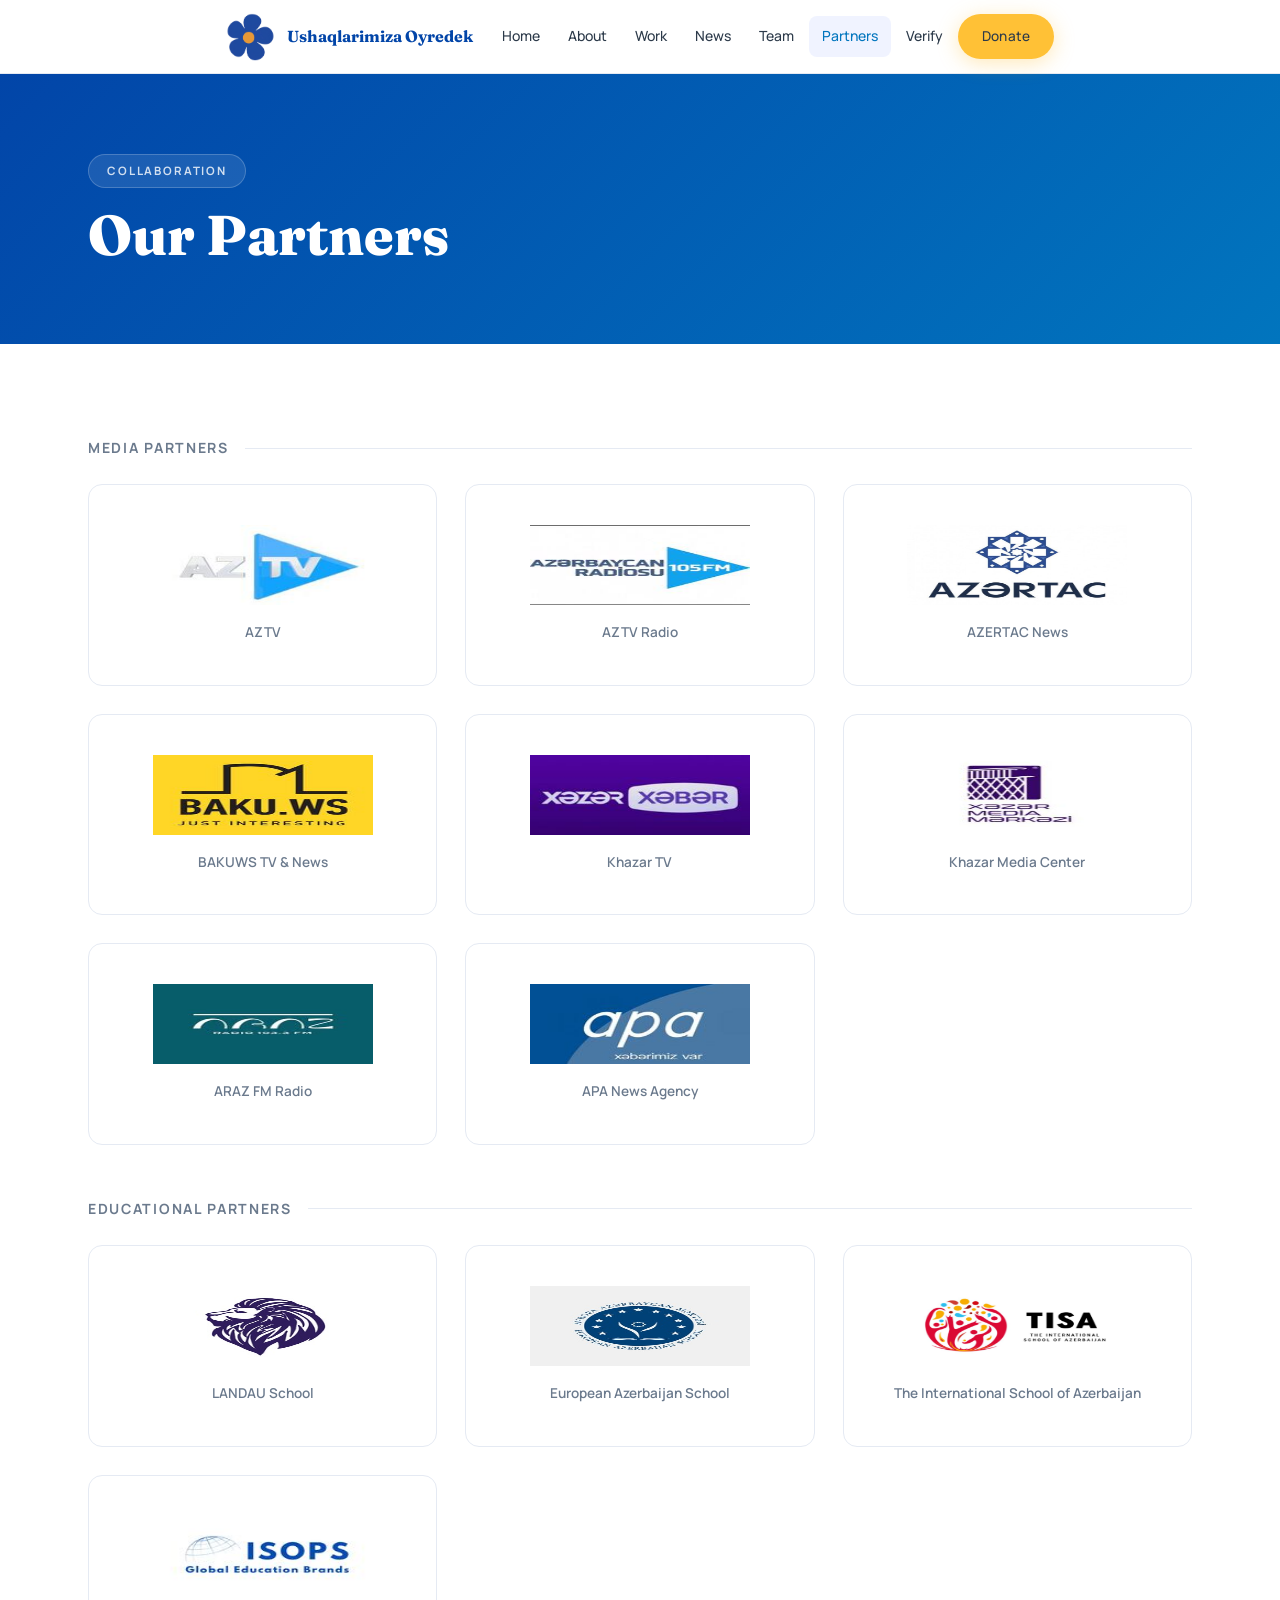
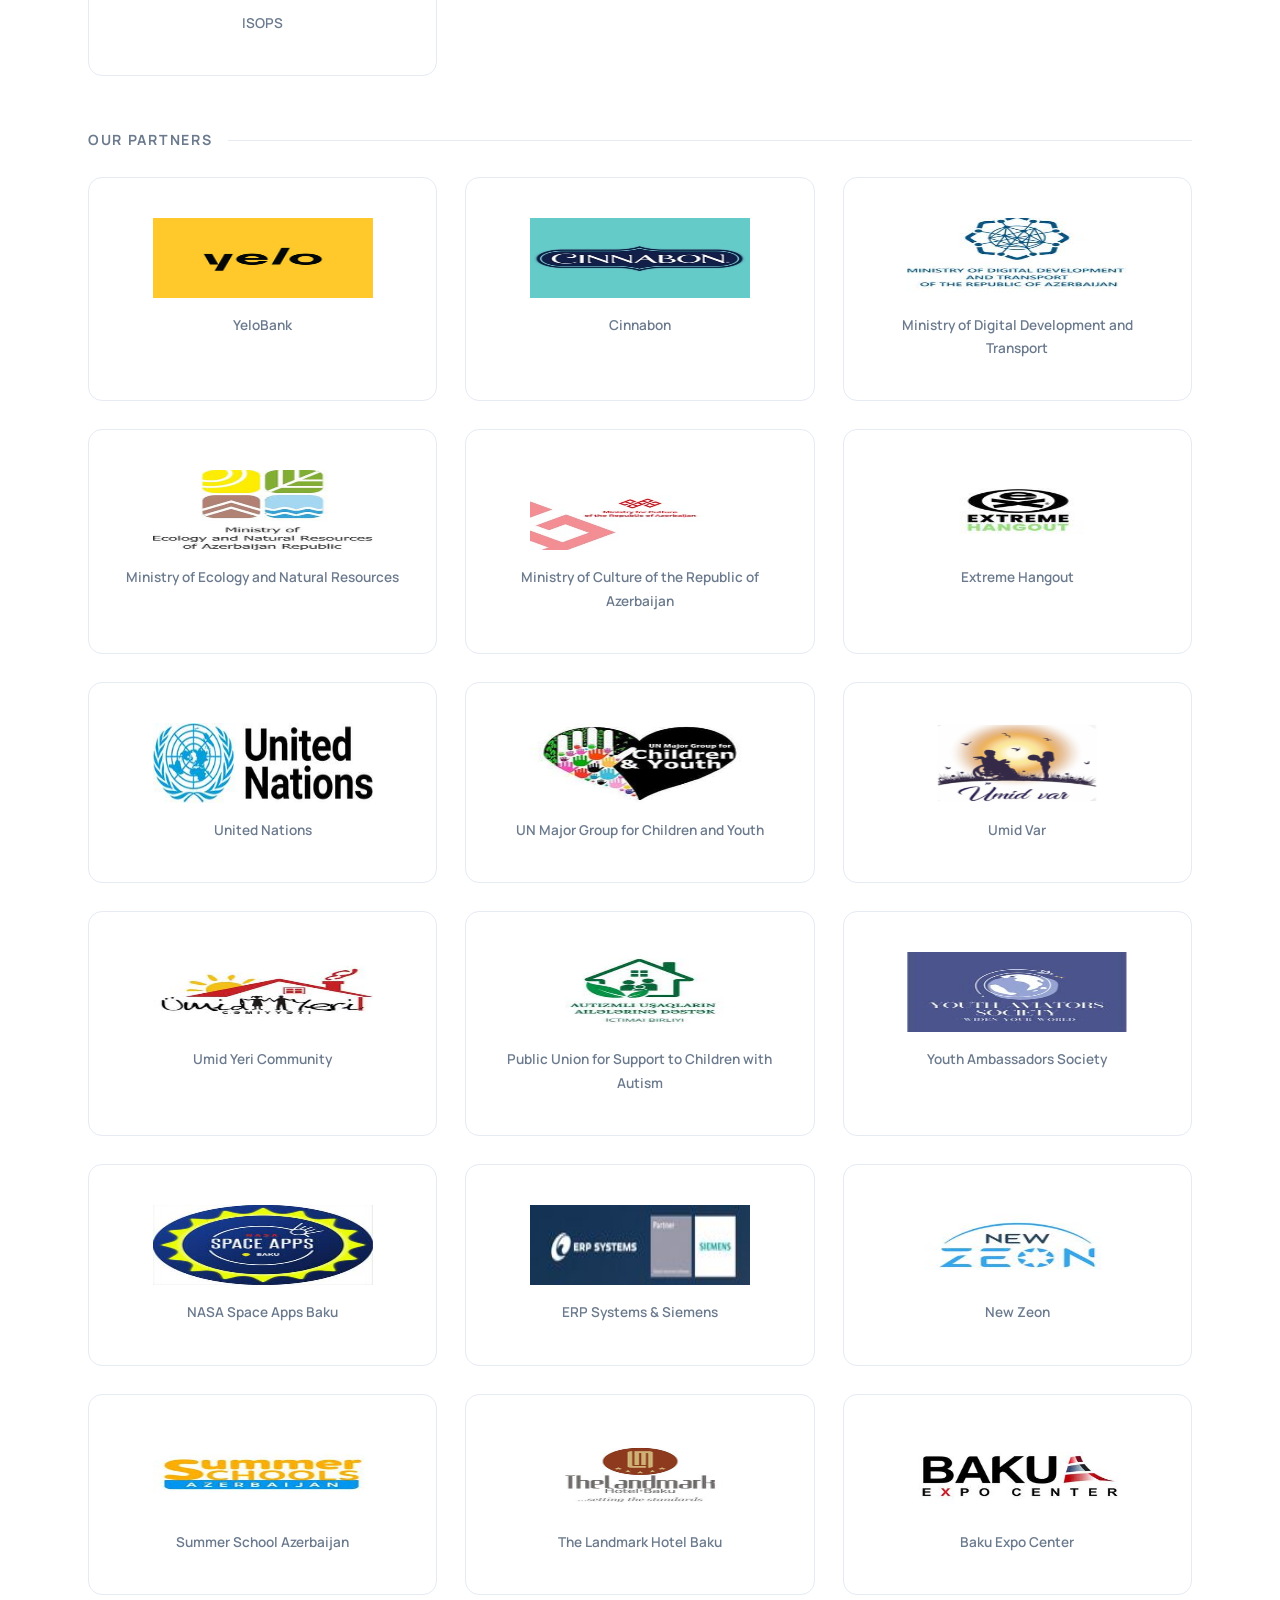
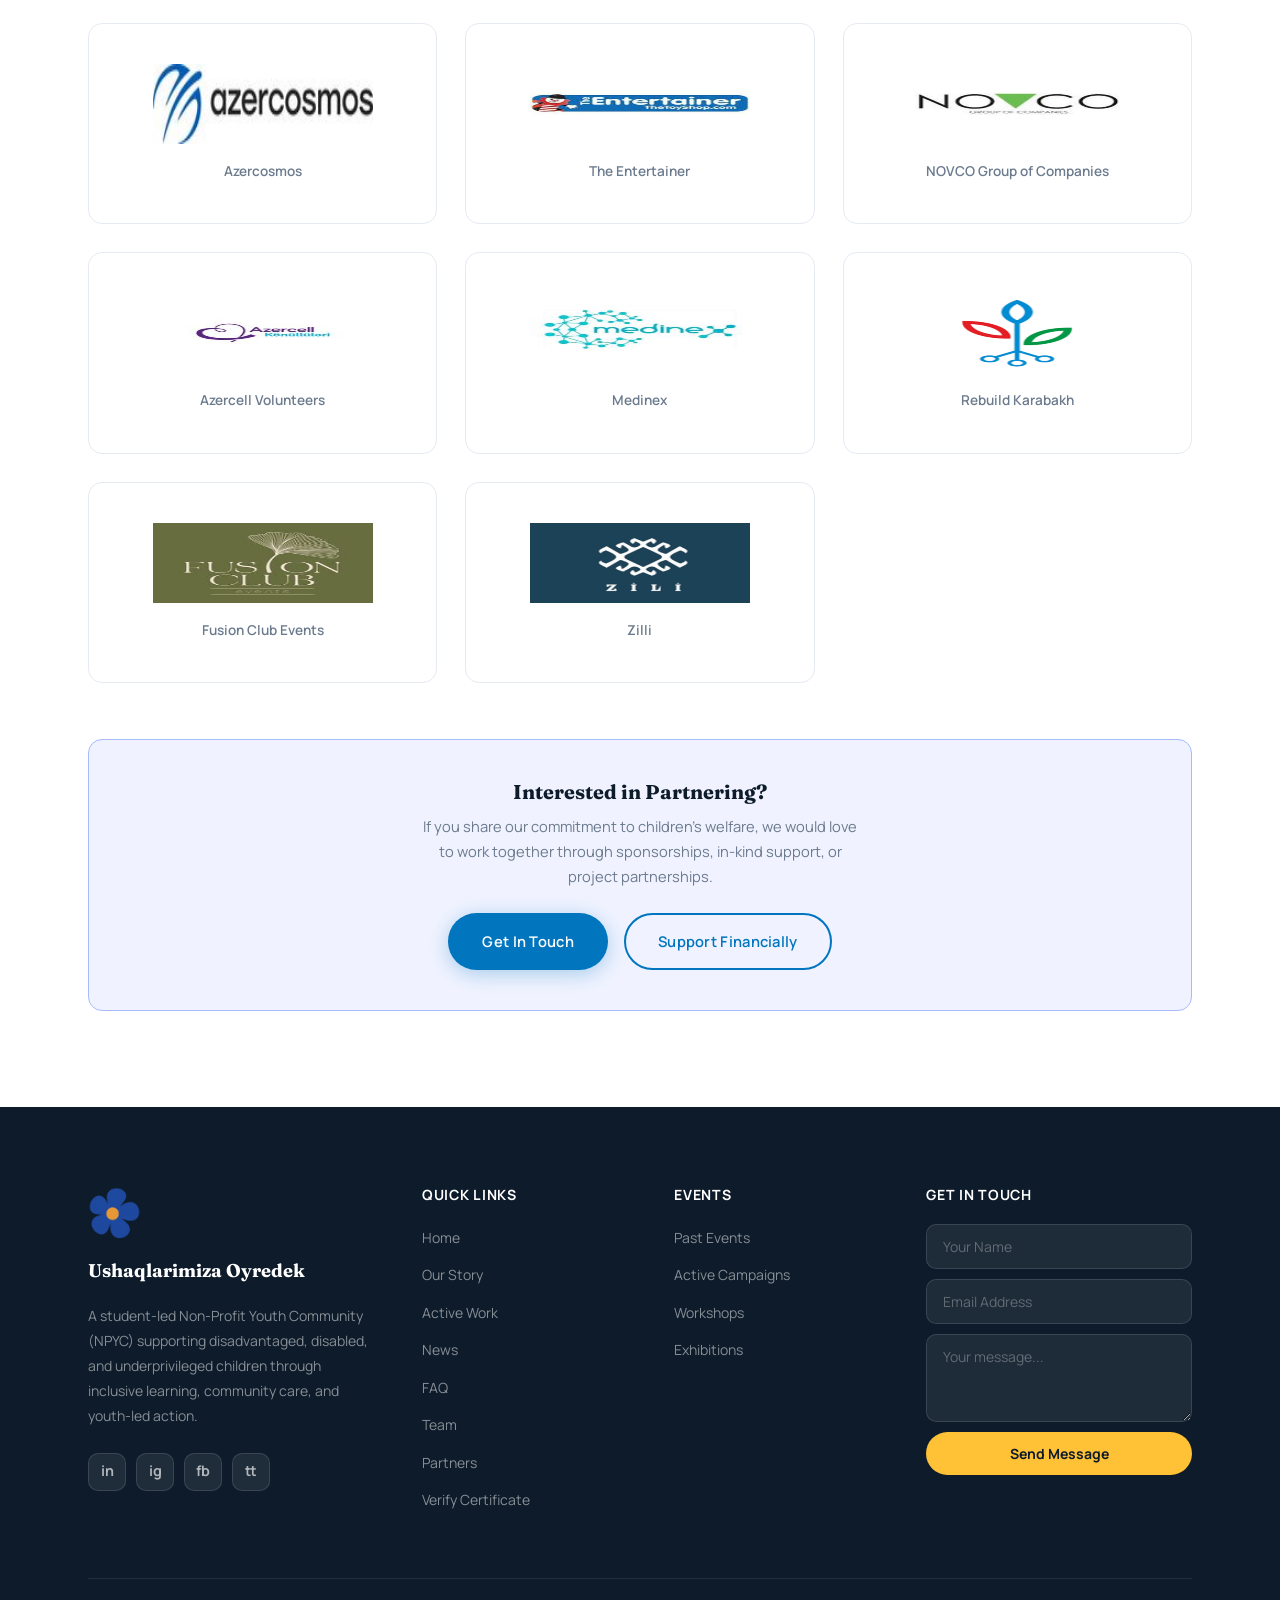
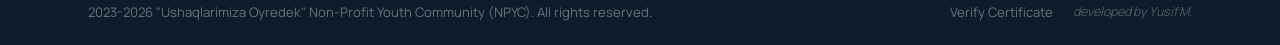
==== commit 96dd5b3b: "feat: additions" ====
--- a/partners.html
+++ b/partners.html
@@ -45,12 +45,12 @@
       </a>
       <div class="nav-links">
         <a href="index.html">Home</a>
-        <a href="https://www.linkedin.com/company/ushaqlarimiza-oyredek/" target="_blank" rel="noopener">LinkedIn</a>
         <a href="index.html#about">About</a>
-        <a href="index.html#news">News &amp; Events</a>
+        <a href="index.html#active-projects">Work</a>
+        <a href="index.html#news">News</a>
         <a href="team.html">Team</a>
         <a href="partners.html" class="active">Partners</a>
-        <a href="verify.html">Verify Certificate</a>
+        <a href="verify.html">Verify</a>
         <a href="index.html#donate" class="btn btn-gold">Donate</a>
       </div>
       <button class="nav-toggle" aria-label="Toggle menu" aria-expanded="false">
@@ -61,12 +61,12 @@
 </nav>
 <nav class="mobile-nav" aria-label="Mobile navigation">
   <a href="index.html">Home</a>
-  <a href="https://www.linkedin.com/company/ushaqlarimiza-oyredek/" target="_blank" rel="noopener">LinkedIn</a>
   <a href="index.html#about">About</a>
-  <a href="index.html#news">News &amp; Events</a>
+  <a href="index.html#active-projects">Work</a>
+  <a href="index.html#news">News</a>
   <a href="team.html">Team</a>
   <a href="partners.html">Partners</a>
-  <a href="verify.html">Verify Certificate</a>
+  <a href="verify.html">Verify</a>
   <a href="index.html#donate" class="btn btn-gold">Donate</a>
 </nav>
 
@@ -291,7 +291,9 @@
         <ul>
           <li><a href="index.html">Home</a></li>
           <li><a href="index.html#about">Our Story</a></li>
-          <li><a href="index.html#news">News &amp; Events</a></li>
+          <li><a href="index.html#active-projects">Active Work</a></li>
+          <li><a href="index.html#news">News</a></li>
+          <li><a href="index.html#faq">FAQ</a></li>
           <li><a href="team.html">Team</a></li>
           <li><a href="partners.html">Partners</a></li>
           <li><a href="verify.html">Verify Certificate</a></li>
--- a/css/style.css
+++ b/css/style.css
@@ -4,7 +4,7 @@
             Lavender #A7BBFF, Beige #F4DCBA, Purple #6640B0
    ============================================================ */
 
-@import url('https://fonts.googleapis.com/css2?family=Playfair+Display:wght@600;700;800&family=Plus+Jakarta+Sans:wght@300;400;500;600;700&display=swap');
+@import url('https://fonts.googleapis.com/css2?family=Fraunces:wght@600;700;800&family=Manrope:wght@400;500;600;700;800&display=swap');
 
 :root {
   --blue:        #0175BE;
@@ -30,12 +30,12 @@
   --shadow-md:  0 8px 32px rgba(1,69,168,.13);
   --shadow-lg:  0 16px 56px rgba(1,69,168,.18);
 
-  --radius:      18px;
-  --radius-sm:   10px;
+  --radius:      14px;
+  --radius-sm:   8px;
   --radius-pill: 50px;
   --nav-h:       74px;
-  --font-head:   'Playfair Display', Georgia, serif;
-  --font-body:   'Plus Jakarta Sans', sans-serif;
+  --font-head:   'Fraunces', Georgia, serif;
+  --font-body:   'Manrope', sans-serif;
   --ease:        cubic-bezier(.4,0,.2,1);
   --dur:         0.28s;
 }
@@ -201,22 +201,20 @@
 .value-card{
   grid-column:span 2;
   background:#fff;border:1px solid var(--border);border-radius:var(--radius);
-  padding:36px 20px;text-align:center;transition:all var(--dur) var(--ease);cursor:default
+  padding:34px 28px;text-align:left;transition:all var(--dur) var(--ease);cursor:default;
+  position:relative;overflow:hidden
 }
 .value-card:nth-child(4){grid-column:2 / span 2}
 .value-card:nth-child(5){grid-column:4 / span 2}
 .value-card:hover{transform:translateY(-6px);box-shadow:var(--shadow-md);border-color:var(--lavender)}
-.value-card:nth-child(1){border-top:3px solid var(--blue)}
-.value-card:nth-child(2){border-top:3px solid var(--gold)}
-.value-card:nth-child(3){border-top:3px solid #E74C3C}
-.value-card:nth-child(4){border-top:3px solid var(--purple)}
-.value-card:nth-child(5){border-top:3px solid #1ABC9C}
-.value-icon{
-  width:48px;height:48px;border-radius:14px;margin:0 auto 14px;
-  display:flex;align-items:center;justify-content:center;
-  background:var(--blue-light);color:var(--blue-dark);
-  font-size:.82rem;font-weight:800;letter-spacing:.08em;line-height:1
-}
+.value-card::before{
+  content:'';display:block;width:44px;height:3px;border-radius:3px;
+  background:var(--blue);margin-bottom:18px
+}
+.value-card:nth-child(2)::before{background:var(--gold)}
+.value-card:nth-child(3)::before{background:#E74C3C}
+.value-card:nth-child(4)::before{background:var(--purple)}
+.value-card:nth-child(5)::before{background:#1ABC9C}
 .value-name{font-family:var(--font-head);font-size:1.1rem;font-weight:700;color:var(--dark);margin-bottom:8px}
 .value-desc{font-size:.875rem;color:var(--muted);line-height:1.6}
 
@@ -344,6 +342,34 @@
 }
 .news-link:hover{gap:10px}
 
+/* ===== FAQ ===== */
+.faq-section{background:#fff}
+.faq-grid{display:grid;grid-template-columns:repeat(3,1fr);gap:24px;align-items:start}
+.faq-group{
+  background:#fff;border:1px solid var(--border);border-radius:var(--radius);
+  padding:28px 28px 16px;box-shadow:var(--shadow-sm)
+}
+.faq-group h3{
+  font-family:var(--font-body);font-size:.86rem;font-weight:800;
+  text-transform:uppercase;letter-spacing:.10em;color:var(--blue-dark);margin-bottom:14px
+}
+.faq-group details{border-top:1px solid var(--border);padding:15px 0}
+.faq-group details:first-of-type{border-top:none}
+.faq-group summary{
+  cursor:pointer;list-style:none;font-size:.94rem;font-weight:700;
+  color:var(--dark);line-height:1.5;padding-right:32px;position:relative
+}
+.faq-group summary::-webkit-details-marker{display:none}
+.faq-group summary::after{
+  content:'+';position:absolute;right:0;top:0;width:24px;height:24px;
+  border:1px solid var(--border);border-radius:50%;
+  display:flex;align-items:center;justify-content:center;
+  color:var(--blue);font-weight:800;line-height:1
+}
+.faq-group details[open] summary::after{content:'-';background:var(--blue);border-color:var(--blue);color:#fff}
+.faq-group p{color:var(--muted);font-size:.875rem;line-height:1.75;margin-top:12px}
+.faq-group a{color:var(--blue-dark);font-weight:800;text-decoration:underline;text-underline-offset:3px}
+
 /* ===== CTA BANNER ===== */
 .cta-banner{
   background:linear-gradient(135deg,var(--blue-dark) 0%,var(--blue) 60%,#0192D8 100%);
@@ -351,14 +377,10 @@
   text-align:center;position:relative;overflow:hidden
 }
 .cta-banner::before{
-  content:'';position:absolute;width:500px;height:500px;border-radius:50%;
-  background:radial-gradient(circle,rgba(255,193,54,.18) 0%,transparent 70%);
-  top:-150px;right:-80px
+  content:'';display:none
 }
 .cta-banner::after{
-  content:'';position:absolute;width:300px;height:300px;border-radius:50%;
-  background:radial-gradient(circle,rgba(167,187,255,.15) 0%,transparent 70%);
-  bottom:-80px;left:-60px
+  content:'';display:none
 }
 .cta-banner h2{color:#fff;margin-bottom:16px;position:relative;z-index:1}
 .cta-banner p{color:rgba(255,255,255,.80);margin-bottom:36px;font-size:1.05rem;position:relative;z-index:1;max-width:520px;margin-left:auto;margin-right:auto}
@@ -422,9 +444,7 @@
   padding:80px 0 64px;position:relative;overflow:hidden
 }
 .page-hero::after{
-  content:'';position:absolute;width:500px;height:500px;border-radius:50%;
-  background:radial-gradient(circle,rgba(255,193,54,.12) 0%,transparent 70%);
-  top:-150px;right:-100px
+  content:'';display:none
 }
 .page-hero .section-label{color:rgba(255,255,255,.80);background:rgba(255,255,255,.10);border-color:rgba(255,255,255,.20)}
 .page-hero h1{color:#fff;margin-bottom:12px}
@@ -578,6 +598,7 @@
   .projects-grid{grid-template-columns:1fr 1fr}
   .footer-grid{grid-template-columns:1fr 1fr;gap:36px}
   .news-grid{grid-template-columns:repeat(2,1fr)}
+  .faq-grid{grid-template-columns:1fr}
 }
 @media(max-width:1100px){
   .nav-links{display:none}
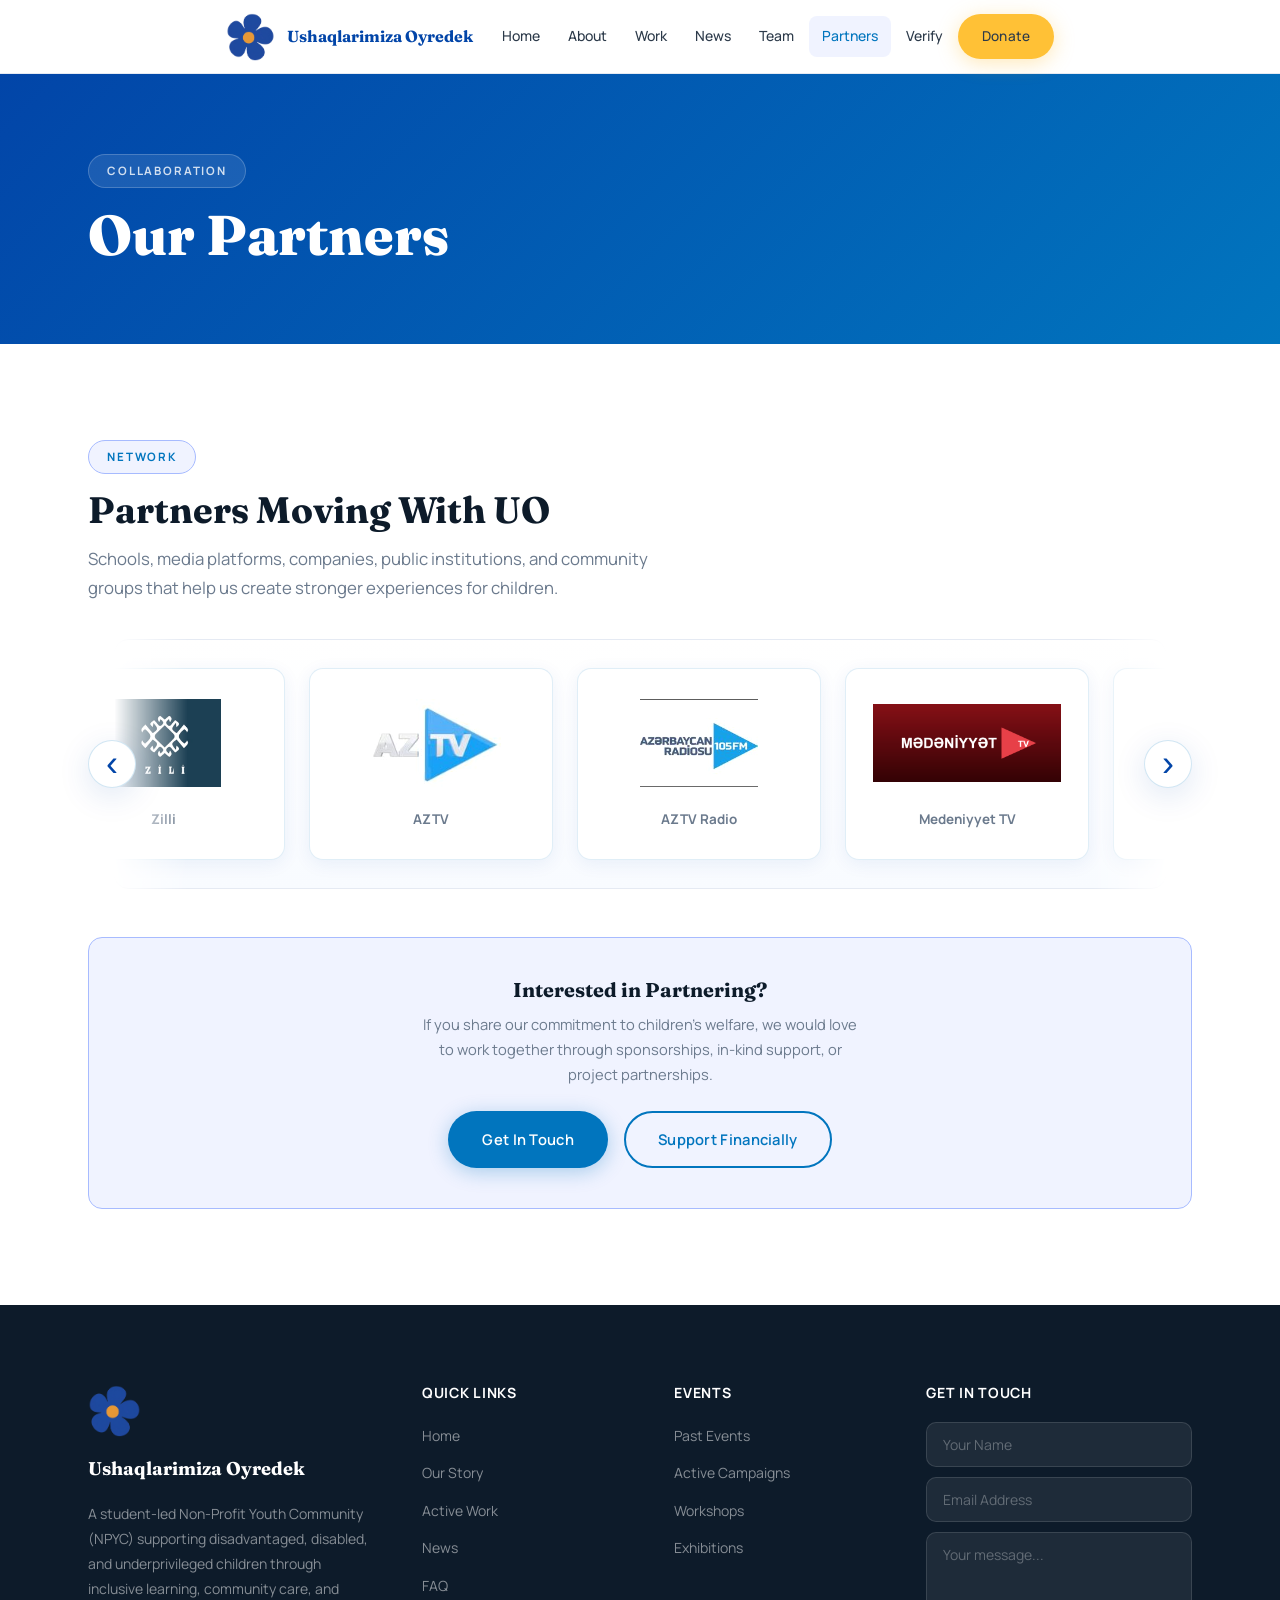
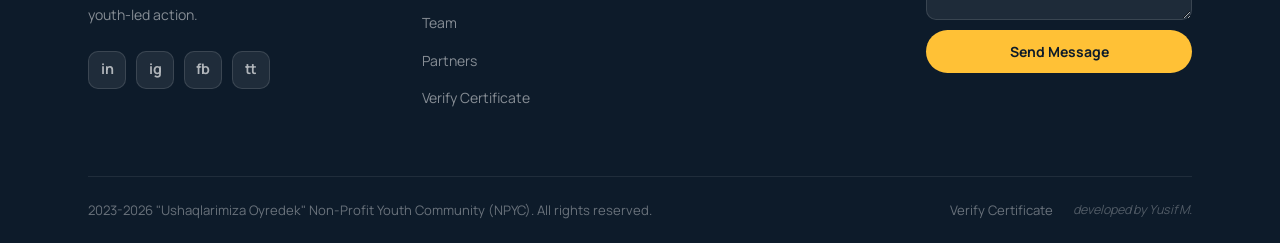
==== commit 76e61461: "upd: new partners" ====
--- a/partners.html
+++ b/partners.html
@@ -11,23 +11,6 @@
   <link rel="stylesheet" href="css/style.css"/>
 
 
-  <style>
-    .partner-tier{margin-bottom:56px}
-    .partner-tier-label{
-      display:flex;align-items:center;gap:16px;margin-bottom:28px
-    }
-    .partner-tier-label h3{
-      font-size:.88rem;text-transform:uppercase;letter-spacing:.12em;
-      color:var(--muted);font-family:var(--font-body);font-weight:700;white-space:nowrap
-    }
-    .partner-tier-label::after{content:'';flex:1;height:1px;background:var(--border)}
-    .become-partner{
-      background:var(--lavender-bg);border:1px solid var(--lavender);
-      border-radius:var(--radius);padding:40px;text-align:center;margin-top:16px
-    }
-    .become-partner h3{margin-bottom:10px}
-    .become-partner p{color:var(--muted);max-width:440px;margin:0 auto 24px;font-size:.92rem;line-height:1.7}
-  </style>
 </head>
 <body>
 
@@ -81,180 +64,177 @@
 </section>
 
 <!-- ===== PARTNERS ===== -->
-<section class="section" aria-labelledby="partners-heading">
+<section class="section partners-showcase" aria-labelledby="partners-heading">
   <div class="container">
-
-    <!-- Media Partners -->
-    <div class="partner-tier">
-      <div class="partner-tier-label"><h3>Media Partners</h3></div>
-      <div class="partners-grid" role="list">
-        <div class="partner-card reveal" role="listitem">
-          <img class="partner-logo" src="images/partners/AZTV.jpg" alt="AZTV" width="220" height="80" loading="lazy"/>
-          <div class="partner-name">AZTV</div>
-        </div>
-        <div class="partner-card reveal reveal-d1" role="listitem">
-          <img class="partner-logo" src="images/partners/AZTV_radio.jpg" alt="AZTV Radio" width="220" height="80" loading="lazy"/>
-          <div class="partner-name">AZTV Radio</div>
-        </div>
-        <div class="partner-card reveal reveal-d2" role="listitem">
-          <img class="partner-logo" src="images/partners/azertac.jpg" alt="AZERTAC News" width="220" height="80" loading="lazy"/>
-          <div class="partner-name">AZERTAC News</div>
-        </div>
-        <div class="partner-card reveal" role="listitem">
-          <img class="partner-logo" src="images/partners/bakuws.jpg" alt="BAKUWS TV" width="220" height="80" loading="lazy"/>
-          <div class="partner-name">BAKUWS TV &amp; News</div>
-        </div>
-        <div class="partner-card reveal reveal-d1" role="listitem">
-          <img class="partner-logo" src="images/partners/xezer.jpg" alt="Khazar TV" width="220" height="80" loading="lazy"/>
-          <div class="partner-name">Khazar TV</div>
-        </div>
-        <div class="partner-card reveal reveal-d2" role="listitem">
-          <img class="partner-logo" src="images/partners/xezercenter.jpg" alt="Khazar Media Center" width="220" height="80" loading="lazy"/>
-          <div class="partner-name">Khazar Media Center</div>
-        </div>
-        <div class="partner-card reveal" role="listitem">
-          <img class="partner-logo" src="images/partners/arazfm.jpg" alt="ARAZ FM" width="220" height="80" loading="lazy"/>
-          <div class="partner-name">ARAZ FM Radio</div>
-        </div>
-        <div class="partner-card reveal reveal-d1" role="listitem">
-          <img class="partner-logo" src="images/partners/apa.jpg" alt="APA News" width="220" height="80" loading="lazy"/>
-          <div class="partner-name">APA News Agency</div>
-        </div>
-      </div>
-    </div>
-
-    <!-- Educational Partners -->
-    <div class="partner-tier">
-      <div class="partner-tier-label"><h3>Educational Partners</h3></div>
-      <div class="partners-grid" role="list">
-        <div class="partner-card reveal" role="listitem">
-          <img class="partner-logo" src="images/partners/landau.jpg" alt="LANDAU School" width="220" height="80" loading="lazy"/>
-          <div class="partner-name">LANDAU School</div>
-        </div>
-        <div class="partner-card reveal reveal-d1" role="listitem">
-          <img class="partner-logo" src="images/partners/mtk.jpeg" alt="European Azerbaijan School" width="220" height="80" loading="lazy"/>
-          <div class="partner-name">European Azerbaijan School</div>
-        </div>
-        <div class="partner-card reveal reveal-d2" role="listitem">
-          <img class="partner-logo" src="images/partners/TISA.jpg" alt="TISA" width="220" height="80" loading="lazy"/>
-          <div class="partner-name">The International School of Azerbaijan</div>
-        </div>
-        <div class="partner-card reveal reveal-d2" role="listitem">
-          <img class="partner-logo" src="images/partners/isops.jpg" alt="ISOPS" width="220" height="80" loading="lazy"/>
-          <div class="partner-name">ISOPS</div>
-        </div>
-      </div>
-    </div>
-
-    <!-- Our Partners -->
-    <div class="partner-tier">
-      <div class="partner-tier-label"><h3>Our Partners</h3></div>
-      <div class="partners-grid" role="list">
-        <div class="partner-card reveal" role="listitem">
-          <img class="partner-logo" src="images/partners/yelo.png" alt="YeloBank" width="220" height="80" loading="lazy"/>
-          <div class="partner-name">YeloBank</div>
-        </div>
-        <div class="partner-card reveal reveal-d1" role="listitem">
-          <img class="partner-logo" src="images/partners/cinnabon.jpg" alt="Cinnabon" width="220" height="80" loading="lazy"/>
-          <div class="partner-name">Cinnabon</div>
-        </div>
-        <div class="partner-card reveal reveal-d2" role="listitem">
-          <img class="partner-logo" src="images/partners/minisrtydigitaldev.jpg" alt="Ministry of Digital Development and Transport" width="220" height="80" loading="lazy"/>
-          <div class="partner-name">Ministry of Digital Development and Transport</div>
-        </div>
-        <div class="partner-card reveal" role="listitem">
-          <img class="partner-logo" src="images/partners/eco.png" alt="Ministry of Ecology and Natural Resources" width="220" height="80" loading="lazy"/>
-          <div class="partner-name">Ministry of Ecology and Natural Resources</div>
-        </div>
-        <div class="partner-card reveal reveal-d1" role="listitem">
-          <img class="partner-logo" src="images/partners/eng.jpg" alt="Ministry of Culture of the Republic of Azerbaijan" width="220" height="80" loading="lazy"/>
-          <div class="partner-name">Ministry of Culture of the Republic of Azerbaijan</div>
-        </div>
-        <div class="partner-card reveal reveal-d2" role="listitem">
-          <img class="partner-logo" src="images/partners/ex.jpg" alt="Extreme Hangout" width="220" height="80" loading="lazy"/>
-          <div class="partner-name">Extreme Hangout</div>
-        </div>
-        <div class="partner-card reveal" role="listitem">
-          <img class="partner-logo" src="images/partners/unitednations.jpg" alt="United Nations" width="220" height="80" loading="lazy"/>
-          <div class="partner-name">United Nations</div>
-        </div>
-        <div class="partner-card reveal reveal-d1" role="listitem">
-          <img class="partner-logo" src="images/partners/child&youth.jpg" alt="UN Major Group for Children and Youth" width="220" height="80" loading="lazy"/>
-          <div class="partner-name">UN Major Group for Children and Youth</div>
-        </div>
-        <div class="partner-card reveal reveal-d2" role="listitem">
-          <img class="partner-logo" src="images/partners/UMID.png" alt="Umid Var" width="220" height="80" loading="lazy"/>
-          <div class="partner-name">Umid Var</div>
-        </div>
-        <div class="partner-card reveal" role="listitem">
-          <img class="partner-logo" src="images/partners/umid.jpeg" alt="Umid Yeri Community" width="220" height="80" loading="lazy"/>
-          <div class="partner-name">Umid Yeri Community</div>
-        </div>
-        <div class="partner-card reveal reveal-d1" role="listitem">
-          <img class="partner-logo" src="images/partners/autism.jpeg" alt="Public Union for Support to Children with Autism" width="220" height="80" loading="lazy"/>
-          <div class="partner-name">Public Union for Support to Children with Autism</div>
-        </div>
-        <div class="partner-card reveal reveal-d2" role="listitem">
-          <img class="partner-logo" src="images/partners/YOS.jpg" alt="Youth Ambassadors Society" width="220" height="80" loading="lazy"/>
-          <div class="partner-name">Youth Ambassadors Society</div>
-        </div>
-        <div class="partner-card reveal" role="listitem">
-          <img class="partner-logo" src="images/partners/nasa.jpg" alt="NASA Space Apps Baku" width="220" height="80" loading="lazy"/>
-          <div class="partner-name">NASA Space Apps Baku</div>
-        </div>
-        <div class="partner-card reveal reveal-d1" role="listitem">
-          <img class="partner-logo" src="images/partners/siemens.jpg" alt="ERP Systems and Siemens" width="220" height="80" loading="lazy"/>
-          <div class="partner-name">ERP Systems &amp; Siemens</div>
-        </div>
-        <div class="partner-card reveal reveal-d2" role="listitem">
-          <img class="partner-logo" src="images/partners/new_zeon.jpg" alt="New Zeon" width="220" height="80" loading="lazy"/>
-          <div class="partner-name">New Zeon</div>
-        </div>
-        <div class="partner-card reveal" role="listitem">
-          <img class="partner-logo" src="images/partners/summer_school.jpg" alt="Summer School Azerbaijan" width="220" height="80" loading="lazy"/>
-          <div class="partner-name">Summer School Azerbaijan</div>
-        </div>
-        <div class="partner-card reveal reveal-d1" role="listitem">
-          <img class="partner-logo" src="images/partners/landmark.jpeg" alt="The Landmark Hotel Baku" width="220" height="80" loading="lazy"/>
-          <div class="partner-name">The Landmark Hotel Baku</div>
-        </div>
-        <div class="partner-card reveal reveal-d2" role="listitem">
-          <img class="partner-logo" src="images/partners/bakuexpo.jpg" alt="Baku Expo Center" width="220" height="80" loading="lazy"/>
-          <div class="partner-name">Baku Expo Center</div>
-        </div>
-        <div class="partner-card reveal" role="listitem">
-          <img class="partner-logo" src="images/partners/azercosmos.jpg" alt="Azercosmos" width="220" height="80" loading="lazy"/>
-          <div class="partner-name">Azercosmos</div>
-        </div>
-        <div class="partner-card reveal reveal-d1" role="listitem">
-          <img class="partner-logo" src="images/partners/the_entertainer.jpg" alt="The Entertainer" width="220" height="80" loading="lazy"/>
-          <div class="partner-name">The Entertainer</div>
-        </div>
-        <div class="partner-card reveal reveal-d2" role="listitem">
-          <img class="partner-logo" src="images/partners/novco.jpg" alt="Novco" width="220" height="80" loading="lazy"/>
-          <div class="partner-name">NOVCO Group of Companies</div>
-        </div>
-        <div class="partner-card reveal" role="listitem">
-          <img class="partner-logo" src="images/partners/azercell.jpg" alt="Azercell" width="220" height="80" loading="lazy"/>
-          <div class="partner-name">Azercell Volunteers</div>
-        </div>
-        <div class="partner-card reveal reveal-d1" role="listitem">
-          <img class="partner-logo" src="images/partners/medinex.jpg" alt="Medinex" width="220" height="80" loading="lazy"/>
-          <div class="partner-name">Medinex</div>
-        </div>
-        <div class="partner-card reveal reveal-d2" role="listitem">
-          <img class="partner-logo" src="images/partners/karabakh.png" alt="Rebuild Karabakh" width="220" height="80" loading="lazy"/>
-          <div class="partner-name">Rebuild Karabakh</div>
-        </div>
-        <div class="partner-card reveal" role="listitem">
-          <img class="partner-logo" src="images/partners/fusion.jpg" alt="Fusion Club Events" width="220" height="80" loading="lazy"/>
-          <div class="partner-name">Fusion Club Events</div>
-        </div>
-        <div class="partner-card reveal reveal-d1" role="listitem">
-          <img class="partner-logo" src="images/partners/zilli.png" alt="Zilli" width="220" height="80" loading="lazy"/>
-          <div class="partner-name">Zilli</div>
-        </div>
-      </div>
+    <div class="section-header reveal">
+      <div class="section-label">Network</div>
+      <h2 class="section-title" id="partners-heading">Partners Moving With UO</h2>
+      <p class="section-sub">Schools, media platforms, companies, public institutions, and community groups that help us create stronger experiences for children.</p>
+    </div>
+
+    <div class="partner-marquee-shell reveal" data-partner-marquee>
+      <button class="partner-arrow partner-arrow-left" type="button" data-partner-prev aria-label="Show previous partners">&lsaquo;</button>
+      <div class="partner-marquee" data-partner-viewport aria-label="Partner logos carousel">
+        <div class="partner-track" data-partner-track role="list">
+          <article class="partner-slide" role="listitem">
+            <span class="partner-logo-frame"><img class="partner-logo-img" src="images/partners/AZTV.jpg" alt="AZTV" loading="lazy"/></span>
+            <span class="partner-name">AZTV</span>
+          </article>
+          <article class="partner-slide" role="listitem">
+            <span class="partner-logo-frame"><img class="partner-logo-img" src="images/partners/AZTV_radio.jpg" alt="AZTV Radio" loading="lazy"/></span>
+            <span class="partner-name">AZTV Radio</span>
+          </article>
+          <article class="partner-slide" role="listitem">
+            <span class="partner-logo-frame"><img class="partner-logo-img" src="images/partners/medeniyyet-tv.png" alt="Medeniyyet TV" loading="lazy"/></span>
+            <span class="partner-name">Medeniyyet TV</span>
+          </article>
+          <article class="partner-slide" role="listitem">
+            <span class="partner-logo-frame"><img class="partner-logo-img" src="images/partners/azertac.jpg" alt="AZERTAC News" loading="lazy"/></span>
+            <span class="partner-name">AZERTAC News</span>
+          </article>
+          <article class="partner-slide" role="listitem">
+            <span class="partner-logo-frame"><img class="partner-logo-img" src="images/partners/bakuws.jpg" alt="BAKUWS TV" loading="lazy"/></span>
+            <span class="partner-name">BAKUWS TV &amp; News</span>
+          </article>
+          <article class="partner-slide" role="listitem">
+            <span class="partner-logo-frame"><img class="partner-logo-img" src="images/partners/xezer.jpg" alt="Khazar TV" loading="lazy"/></span>
+            <span class="partner-name">Khazar TV</span>
+          </article>
+          <article class="partner-slide" role="listitem">
+            <span class="partner-logo-frame"><img class="partner-logo-img" src="images/partners/xezercenter.jpg" alt="Khazar Media Center" loading="lazy"/></span>
+            <span class="partner-name">Khazar Media Center</span>
+          </article>
+          <article class="partner-slide" role="listitem">
+            <span class="partner-logo-frame"><img class="partner-logo-img" src="images/partners/arazfm.jpg" alt="ARAZ FM" loading="lazy"/></span>
+            <span class="partner-name">ARAZ FM Radio</span>
+          </article>
+          <article class="partner-slide" role="listitem">
+            <span class="partner-logo-frame"><img class="partner-logo-img" src="images/partners/apa.jpg" alt="APA News" loading="lazy"/></span>
+            <span class="partner-name">APA News Agency</span>
+          </article>
+          <article class="partner-slide" role="listitem">
+            <span class="partner-logo-frame"><img class="partner-logo-img" src="images/partners/landau.jpg" alt="LANDAU School" loading="lazy"/></span>
+            <span class="partner-name">LANDAU School</span>
+          </article>
+          <article class="partner-slide" role="listitem">
+            <span class="partner-logo-frame"><img class="partner-logo-img" src="images/partners/mtk.jpeg" alt="European Azerbaijan School" loading="lazy"/></span>
+            <span class="partner-name">European Azerbaijan School</span>
+          </article>
+          <article class="partner-slide" role="listitem">
+            <span class="partner-logo-frame"><img class="partner-logo-img" src="images/partners/TISA.jpg" alt="The International School of Azerbaijan" loading="lazy"/></span>
+            <span class="partner-name">The International School of Azerbaijan</span>
+          </article>
+          <article class="partner-slide" role="listitem">
+            <span class="partner-logo-frame"><img class="partner-logo-img" src="images/partners/isops.jpg" alt="ISOPS" loading="lazy"/></span>
+            <span class="partner-name">ISOPS</span>
+          </article>
+          <article class="partner-slide" role="listitem">
+            <span class="partner-logo-frame"><img class="partner-logo-img" src="images/partners/yelo.png" alt="YeloBank" loading="lazy"/></span>
+            <span class="partner-name">YeloBank</span>
+          </article>
+          <article class="partner-slide" role="listitem">
+            <span class="partner-logo-frame"><img class="partner-logo-img" src="images/partners/cinnabon.jpg" alt="Cinnabon" loading="lazy"/></span>
+            <span class="partner-name">Cinnabon</span>
+          </article>
+          <article class="partner-slide" role="listitem">
+            <span class="partner-logo-frame"><img class="partner-logo-img" src="images/partners/minisrtydigitaldev.jpg" alt="Ministry of Digital Development and Transport" loading="lazy"/></span>
+            <span class="partner-name">Ministry of Digital Development and Transport</span>
+          </article>
+          <article class="partner-slide" role="listitem">
+            <span class="partner-logo-frame"><img class="partner-logo-img" src="images/partners/eco.png" alt="Ministry of Ecology and Natural Resources" loading="lazy"/></span>
+            <span class="partner-name">Ministry of Ecology and Natural Resources</span>
+          </article>
+          <article class="partner-slide" role="listitem">
+            <span class="partner-logo-frame"><img class="partner-logo-img" src="images/partners/eng.jpg" alt="Ministry of Culture of the Republic of Azerbaijan" loading="lazy"/></span>
+            <span class="partner-name">Ministry of Culture of Azerbaijan</span>
+          </article>
+          <article class="partner-slide" role="listitem">
+            <span class="partner-logo-frame"><img class="partner-logo-img" src="images/partners/ex.jpg" alt="Extreme Hangout" loading="lazy"/></span>
+            <span class="partner-name">Extreme Hangout</span>
+          </article>
+          <article class="partner-slide" role="listitem">
+            <span class="partner-logo-frame"><img class="partner-logo-img" src="images/partners/unitednations.jpg" alt="United Nations" loading="lazy"/></span>
+            <span class="partner-name">United Nations</span>
+          </article>
+          <article class="partner-slide" role="listitem">
+            <span class="partner-logo-frame"><img class="partner-logo-img" src="images/partners/child&youth.jpg" alt="UN Major Group for Children and Youth" loading="lazy"/></span>
+            <span class="partner-name">UN Major Group for Children and Youth</span>
+          </article>
+          <article class="partner-slide" role="listitem">
+            <span class="partner-logo-frame"><img class="partner-logo-img" src="images/partners/UMID.png" alt="Umid Var" loading="lazy"/></span>
+            <span class="partner-name">Umid Var</span>
+          </article>
+          <article class="partner-slide" role="listitem">
+            <span class="partner-logo-frame"><img class="partner-logo-img" src="images/partners/umid.jpeg" alt="Umid Yeri Community" loading="lazy"/></span>
+            <span class="partner-name">Umid Yeri Community</span>
+          </article>
+          <article class="partner-slide" role="listitem">
+            <span class="partner-logo-frame"><img class="partner-logo-img" src="images/partners/autism.jpeg" alt="Public Union for Support to Children with Autism" loading="lazy"/></span>
+            <span class="partner-name">Support to Children with Autism</span>
+          </article>
+          <article class="partner-slide" role="listitem">
+            <span class="partner-logo-frame"><img class="partner-logo-img" src="images/partners/YOS.jpg" alt="Youth Ambassadors Society" loading="lazy"/></span>
+            <span class="partner-name">Youth Ambassadors Society</span>
+          </article>
+          <article class="partner-slide" role="listitem">
+            <span class="partner-logo-frame"><img class="partner-logo-img" src="images/partners/nasa.jpg" alt="NASA Space Apps Baku" loading="lazy"/></span>
+            <span class="partner-name">NASA Space Apps Baku</span>
+          </article>
+          <article class="partner-slide" role="listitem">
+            <span class="partner-logo-frame"><img class="partner-logo-img" src="images/partners/siemens.jpg" alt="ERP Systems and Siemens" loading="lazy"/></span>
+            <span class="partner-name">ERP Systems &amp; Siemens</span>
+          </article>
+          <article class="partner-slide" role="listitem">
+            <span class="partner-logo-frame"><img class="partner-logo-img" src="images/partners/new_zeon.jpg" alt="New Zeon" loading="lazy"/></span>
+            <span class="partner-name">New Zeon</span>
+          </article>
+          <article class="partner-slide" role="listitem">
+            <span class="partner-logo-frame"><img class="partner-logo-img" src="images/partners/summer_school.jpg" alt="Summer School Azerbaijan" loading="lazy"/></span>
+            <span class="partner-name">Summer School Azerbaijan</span>
+          </article>
+          <article class="partner-slide" role="listitem">
+            <span class="partner-logo-frame"><img class="partner-logo-img" src="images/partners/landmark.jpeg" alt="The Landmark Hotel Baku" loading="lazy"/></span>
+            <span class="partner-name">The Landmark Hotel Baku</span>
+          </article>
+          <article class="partner-slide" role="listitem">
+            <span class="partner-logo-frame"><img class="partner-logo-img" src="images/partners/bakuexpo.jpg" alt="Baku Expo Center" loading="lazy"/></span>
+            <span class="partner-name">Baku Expo Center</span>
+          </article>
+          <article class="partner-slide" role="listitem">
+            <span class="partner-logo-frame"><img class="partner-logo-img" src="images/partners/azercosmos.jpg" alt="Azercosmos" loading="lazy"/></span>
+            <span class="partner-name">Azercosmos</span>
+          </article>
+          <article class="partner-slide" role="listitem">
+            <span class="partner-logo-frame"><img class="partner-logo-img" src="images/partners/the_entertainer.jpg" alt="The Entertainer" loading="lazy"/></span>
+            <span class="partner-name">The Entertainer</span>
+          </article>
+          <article class="partner-slide" role="listitem">
+            <span class="partner-logo-frame"><img class="partner-logo-img" src="images/partners/novco.jpg" alt="Novco" loading="lazy"/></span>
+            <span class="partner-name">NOVCO Group of Companies</span>
+          </article>
+          <article class="partner-slide" role="listitem">
+            <span class="partner-logo-frame"><img class="partner-logo-img" src="images/partners/azercell.jpg" alt="Azercell" loading="lazy"/></span>
+            <span class="partner-name">Azercell Volunteers</span>
+          </article>
+          <article class="partner-slide" role="listitem">
+            <span class="partner-logo-frame"><img class="partner-logo-img" src="images/partners/medinex.jpg" alt="Medinex" loading="lazy"/></span>
+            <span class="partner-name">Medinex</span>
+          </article>
+          <article class="partner-slide" role="listitem">
+            <span class="partner-logo-frame"><img class="partner-logo-img" src="images/partners/karabakh.png" alt="Rebuild Karabakh" loading="lazy"/></span>
+            <span class="partner-name">Rebuild Karabakh</span>
+          </article>
+          <article class="partner-slide" role="listitem">
+            <span class="partner-logo-frame"><img class="partner-logo-img" src="images/partners/fusion.jpg" alt="Fusion Club Events" loading="lazy"/></span>
+            <span class="partner-name">Fusion Club Events</span>
+          </article>
+          <article class="partner-slide" role="listitem">
+            <span class="partner-logo-frame"><img class="partner-logo-img" src="images/partners/zilli.png" alt="Zilli" loading="lazy"/></span>
+            <span class="partner-name">Zilli</span>
+          </article>
+        </div>
+      </div>
+      <button class="partner-arrow partner-arrow-right" type="button" data-partner-next aria-label="Show next partners">&rsaquo;</button>
     </div>
 
     <div class="become-partner reveal">
--- a/css/style.css
+++ b/css/style.css
@@ -516,16 +516,73 @@
 .team-social-li:hover{background:var(--blue);border-color:var(--blue);color:#fff;transform:scale(1.1)}
 
 /* ===== PARTNERS ===== */
-.partners-grid{display:grid;grid-template-columns:repeat(3,1fr);gap:28px}
-.partner-card{
-  background:#fff;border:1px solid var(--border);border-radius:var(--radius);
-  padding:40px 32px;text-align:center;transition:all var(--dur) var(--ease);cursor:default
-}
-.partner-card:hover{transform:translateY(-4px);box-shadow:var(--shadow-md);border-color:var(--lavender)}
-.partner-logo{transition:transform var(--dur) var(--ease);margin:0 auto 16px}
-.partner-card:hover .partner-logo{transform:scale(1.07)}
-.partner-name{font-size:.85rem;color:var(--muted);font-weight:600;transition:color var(--dur) var(--ease)}
-.partner-card:hover .partner-name{color:var(--blue-dark)}
+.partners-showcase .section-header{margin-bottom:36px}
+.partner-marquee-shell{
+  position:relative;margin:10px 0 48px;
+  padding:0 26px
+}
+.partner-marquee{
+  overflow-x:auto;overflow-y:hidden;scrollbar-width:none;
+  border:1px solid var(--border);border-radius:var(--radius);
+  background:linear-gradient(180deg,#fff 0%,#F8FBFF 100%);
+  box-shadow:var(--shadow-sm);
+  -webkit-mask-image:linear-gradient(90deg,transparent 0%,#000 7%,#000 93%,transparent 100%);
+  mask-image:linear-gradient(90deg,transparent 0%,#000 7%,#000 93%,transparent 100%)
+}
+.partner-marquee::-webkit-scrollbar{display:none}
+.partner-track{
+  display:flex;align-items:stretch;gap:24px;width:max-content;
+  padding:28px 72px
+}
+.partner-slide{
+  flex:0 0 244px;min-height:168px;
+  display:flex;flex-direction:column;align-items:center;justify-content:center;
+  background:#fff;border:1px solid rgba(1,117,190,.12);
+  border-radius:var(--radius);padding:26px 20px 22px;text-align:center;
+  box-shadow:0 4px 18px rgba(1,69,168,.07);
+  transition:transform .24s var(--ease),box-shadow .24s var(--ease),border-color .24s var(--ease);
+  position:relative;z-index:1
+}
+.partner-slide:hover,.partner-slide:focus-within{
+  transform:translateY(-5px) scale(1.045);
+  box-shadow:var(--shadow-md);border-color:var(--lavender);z-index:3
+}
+.partner-logo-frame{
+  width:100%;height:94px;display:flex;align-items:center;justify-content:center;
+  margin:0 0 12px
+}
+.partner-logo-img{
+  width:auto;height:auto;max-width:188px;max-height:88px;
+  object-fit:contain;transition:transform .24s var(--ease),filter .24s var(--ease);
+  filter:saturate(.92) contrast(1.03)
+}
+.partner-slide:hover .partner-logo-img,.partner-slide:focus-within .partner-logo-img{
+  transform:scale(1.18);filter:none
+}
+.partner-name{
+  min-height:34px;display:flex;align-items:center;justify-content:center;
+  color:var(--muted);font-size:.84rem;font-weight:700;line-height:1.35;
+  transition:color var(--dur) var(--ease)
+}
+.partner-slide:hover .partner-name,.partner-slide:focus-within .partner-name{color:var(--blue-dark)}
+.partner-arrow{
+  position:absolute;top:50%;z-index:5;
+  width:48px;height:48px;border-radius:50%;
+  border:1px solid rgba(1,117,190,.18);background:#fff;color:var(--blue-dark);
+  box-shadow:var(--shadow-md);font-size:2.25rem;line-height:1;
+  display:flex;align-items:center;justify-content:center;
+  cursor:pointer;transition:all var(--dur) var(--ease)
+}
+.partner-arrow:hover{background:var(--blue);border-color:var(--blue);color:#fff;transform:translateY(-50%) scale(1.06)}
+.partner-arrow:focus-visible{outline:3px solid var(--gold);outline-offset:3px}
+.partner-arrow-left{left:0;transform:translateY(-50%)}
+.partner-arrow-right{right:0;transform:translateY(-50%)}
+.become-partner{
+  background:var(--lavender-bg);border:1px solid var(--lavender);
+  border-radius:var(--radius);padding:40px;text-align:center;margin-top:16px
+}
+.become-partner h3{margin-bottom:10px}
+.become-partner p{color:var(--muted);max-width:440px;margin:0 auto 24px;font-size:.92rem;line-height:1.7}
 
 /* ===== VERIFY PAGE ===== */
 .verify-wrap{max-width:620px;margin:0 auto}
@@ -617,7 +674,19 @@
   .media-grid{grid-template-columns:1fr}
   .media-item.wide{grid-column:span 1}
   .news-grid{grid-template-columns:1fr}
-  .partners-grid{grid-template-columns:repeat(2,1fr)}
+  .partner-marquee-shell{padding:0;margin-bottom:36px}
+  .partner-marquee{
+    -webkit-mask-image:linear-gradient(90deg,transparent 0%,#000 12%,#000 88%,transparent 100%);
+    mask-image:linear-gradient(90deg,transparent 0%,#000 12%,#000 88%,transparent 100%)
+  }
+  .partner-track{gap:16px;padding:24px 54px}
+  .partner-slide{flex-basis:206px;min-height:150px;padding:20px 16px 18px}
+  .partner-logo-frame{height:78px}
+  .partner-logo-img{max-width:156px;max-height:72px}
+  .partner-name{font-size:.78rem}
+  .partner-arrow{width:42px;height:42px;font-size:2rem}
+  .partner-arrow-left{left:6px}
+  .partner-arrow-right{right:6px}
   .footer-grid{grid-template-columns:1fr}
   .cta-banner{padding:48px 28px}
   .verify-field-group{flex-direction:column}
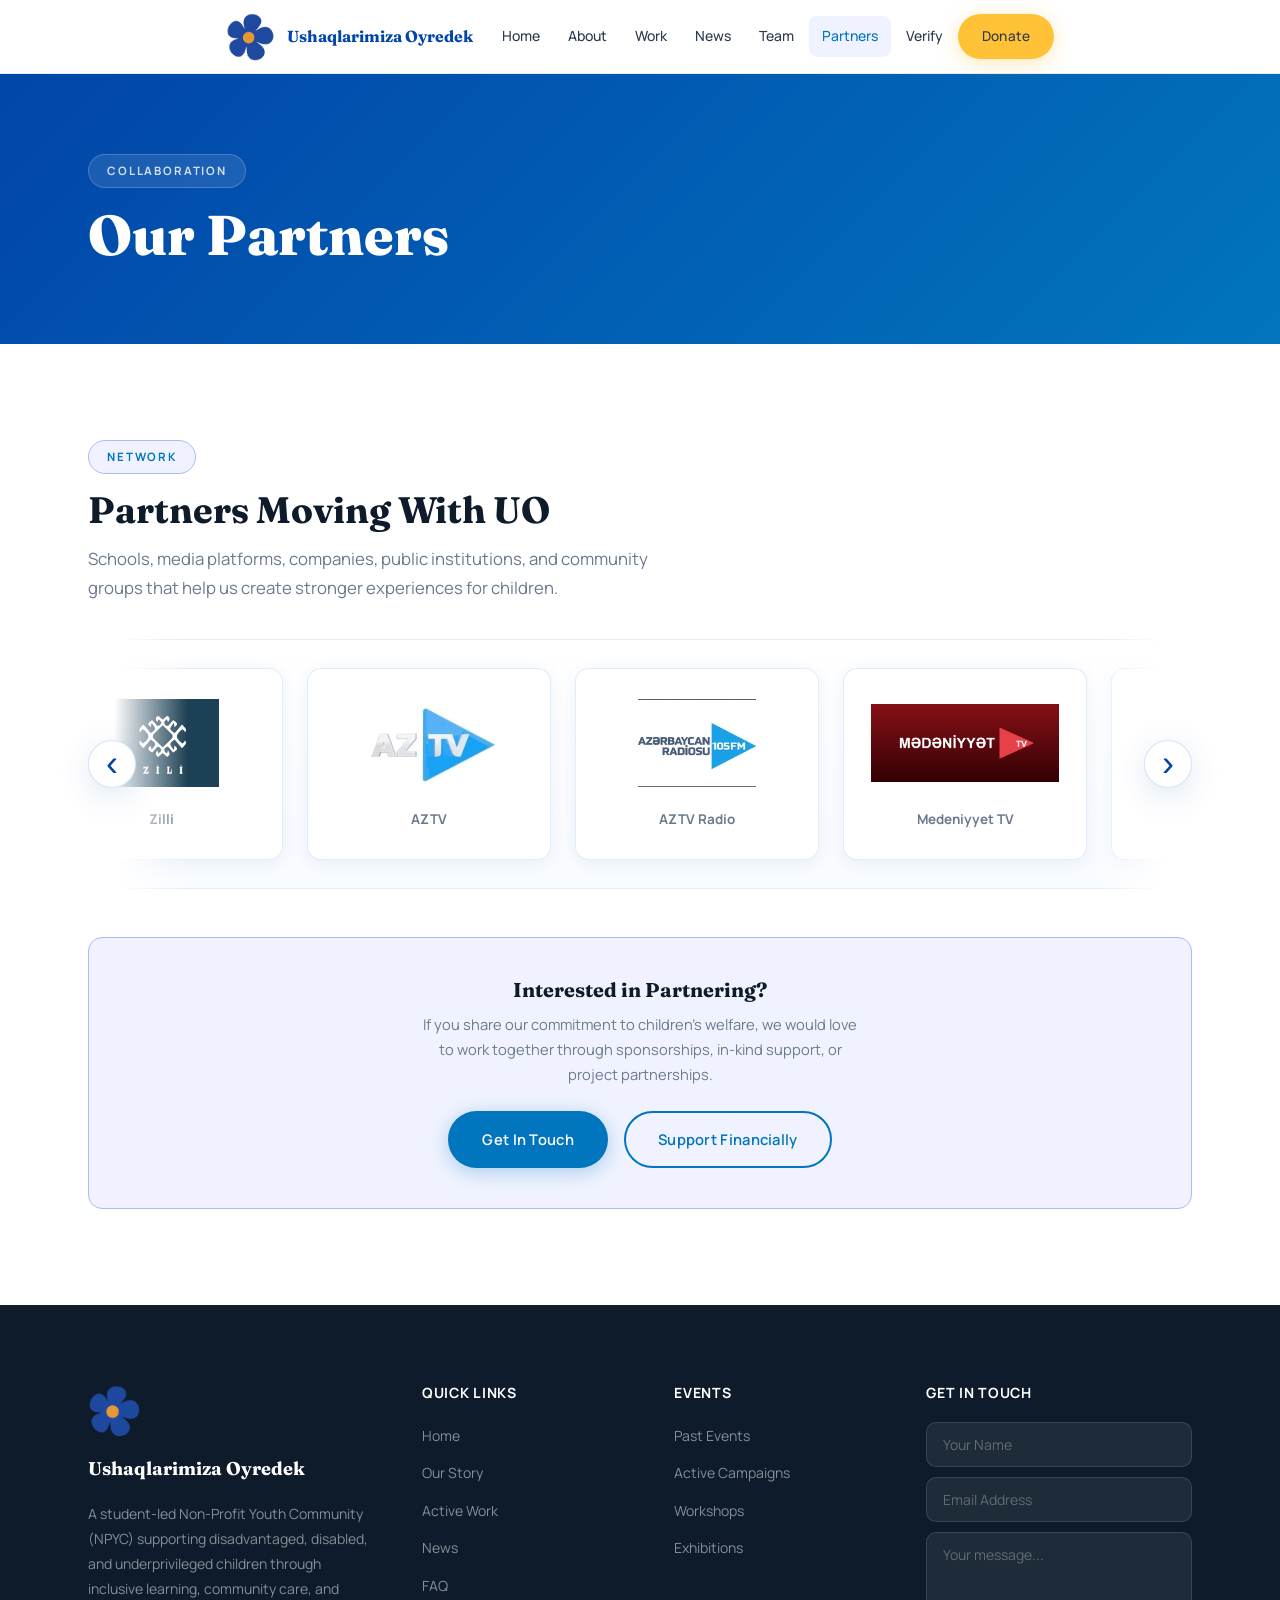
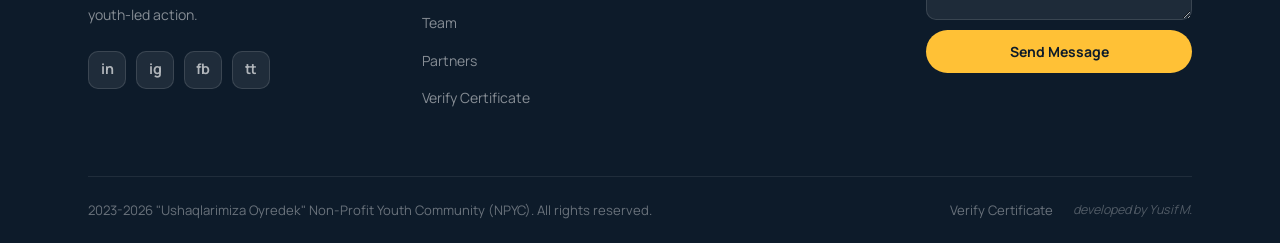
==== commit b9ef7ca8: "upd: new partners" ====
--- a/partners.html
+++ b/partners.html
@@ -8,8 +8,80 @@
   <link rel="icon" type="image/svg+xml" href="images/landingpage/uologoclear.svg"/>
   <link rel="shortcut icon" href="images/landingpage/uologoclear.svg"/>
   <link rel="apple-touch-icon" href="images/landingpage/uologoclear.svg"/>
-  <link rel="stylesheet" href="css/style.css"/>
-
+  <link rel="stylesheet" href="css/style.css?v=partners-carousel-20260810"/>
+
+  <style>
+    .partners-showcase .section-header{margin-bottom:36px}
+    .partner-marquee-shell{position:relative;margin:10px 0 48px;padding:0 26px}
+    .partner-marquee{
+      overflow-x:auto;overflow-y:hidden;scrollbar-width:none;
+      border:1px solid var(--border);border-radius:var(--radius);
+      background:linear-gradient(180deg,#fff 0%,#F8FBFF 100%);
+      box-shadow:var(--shadow-sm);
+      -webkit-mask-image:linear-gradient(90deg,transparent 0%,#000 7%,#000 93%,transparent 100%);
+      mask-image:linear-gradient(90deg,transparent 0%,#000 7%,#000 93%,transparent 100%)
+    }
+    .partner-marquee::-webkit-scrollbar{display:none}
+    .partner-track{display:flex;align-items:stretch;gap:24px;width:max-content;padding:28px 72px}
+    .partner-slide{
+      flex:0 0 244px;min-height:168px;display:flex;flex-direction:column;
+      align-items:center;justify-content:center;background:#fff;
+      border:1px solid rgba(1,117,190,.12);border-radius:var(--radius);
+      padding:26px 20px 22px;text-align:center;
+      box-shadow:0 4px 18px rgba(1,69,168,.07);
+      transition:transform .24s var(--ease),box-shadow .24s var(--ease),border-color .24s var(--ease);
+      position:relative;z-index:1
+    }
+    .partner-slide:hover,.partner-slide:focus-within{
+      transform:translateY(-5px) scale(1.045);
+      box-shadow:var(--shadow-md);border-color:var(--lavender);z-index:3
+    }
+    .partner-logo-frame{width:100%;height:94px;display:flex;align-items:center;justify-content:center;margin:0 0 12px}
+    .partner-logo-img{
+      width:auto;height:auto;max-width:188px;max-height:88px;
+      object-fit:contain;transition:transform .24s var(--ease),filter .24s var(--ease);
+      filter:saturate(.92) contrast(1.03)
+    }
+    .partner-slide:hover .partner-logo-img,.partner-slide:focus-within .partner-logo-img{transform:scale(1.18);filter:none}
+    .partner-name{
+      min-height:34px;display:flex;align-items:center;justify-content:center;
+      color:var(--muted);font-size:.84rem;font-weight:700;line-height:1.35;
+      transition:color var(--dur) var(--ease)
+    }
+    .partner-slide:hover .partner-name,.partner-slide:focus-within .partner-name{color:var(--blue-dark)}
+    .partner-arrow{
+      position:absolute;top:50%;z-index:5;width:48px;height:48px;border-radius:50%;
+      border:1px solid rgba(1,117,190,.18);background:#fff;color:var(--blue-dark);
+      box-shadow:var(--shadow-md);font-size:2.25rem;line-height:1;
+      display:flex;align-items:center;justify-content:center;
+      cursor:pointer;transition:all var(--dur) var(--ease)
+    }
+    .partner-arrow:hover{background:var(--blue);border-color:var(--blue);color:#fff;transform:translateY(-50%) scale(1.06)}
+    .partner-arrow:focus-visible{outline:3px solid var(--gold);outline-offset:3px}
+    .partner-arrow-left{left:0;transform:translateY(-50%)}
+    .partner-arrow-right{right:0;transform:translateY(-50%)}
+    .become-partner{
+      background:var(--lavender-bg);border:1px solid var(--lavender);
+      border-radius:var(--radius);padding:40px;text-align:center;margin-top:16px
+    }
+    .become-partner h3{margin-bottom:10px}
+    .become-partner p{color:var(--muted);max-width:440px;margin:0 auto 24px;font-size:.92rem;line-height:1.7}
+    @media(max-width:768px){
+      .partner-marquee-shell{padding:0;margin-bottom:36px}
+      .partner-marquee{
+        -webkit-mask-image:linear-gradient(90deg,transparent 0%,#000 12%,#000 88%,transparent 100%);
+        mask-image:linear-gradient(90deg,transparent 0%,#000 12%,#000 88%,transparent 100%)
+      }
+      .partner-track{gap:16px;padding:24px 54px}
+      .partner-slide{flex-basis:206px;min-height:150px;padding:20px 16px 18px}
+      .partner-logo-frame{height:78px}
+      .partner-logo-img{max-width:156px;max-height:72px}
+      .partner-name{font-size:.78rem}
+      .partner-arrow{width:42px;height:42px;font-size:2rem}
+      .partner-arrow-left{left:6px}
+      .partner-arrow-right{right:6px}
+    }
+  </style>
 
 </head>
 <body>
@@ -308,6 +380,6 @@
   </div>
 </footer>
 
-<script src="js/main.js"></script>
+<script src="js/main.js?v=partners-carousel-20260810"></script>
 </body>
 </html>
